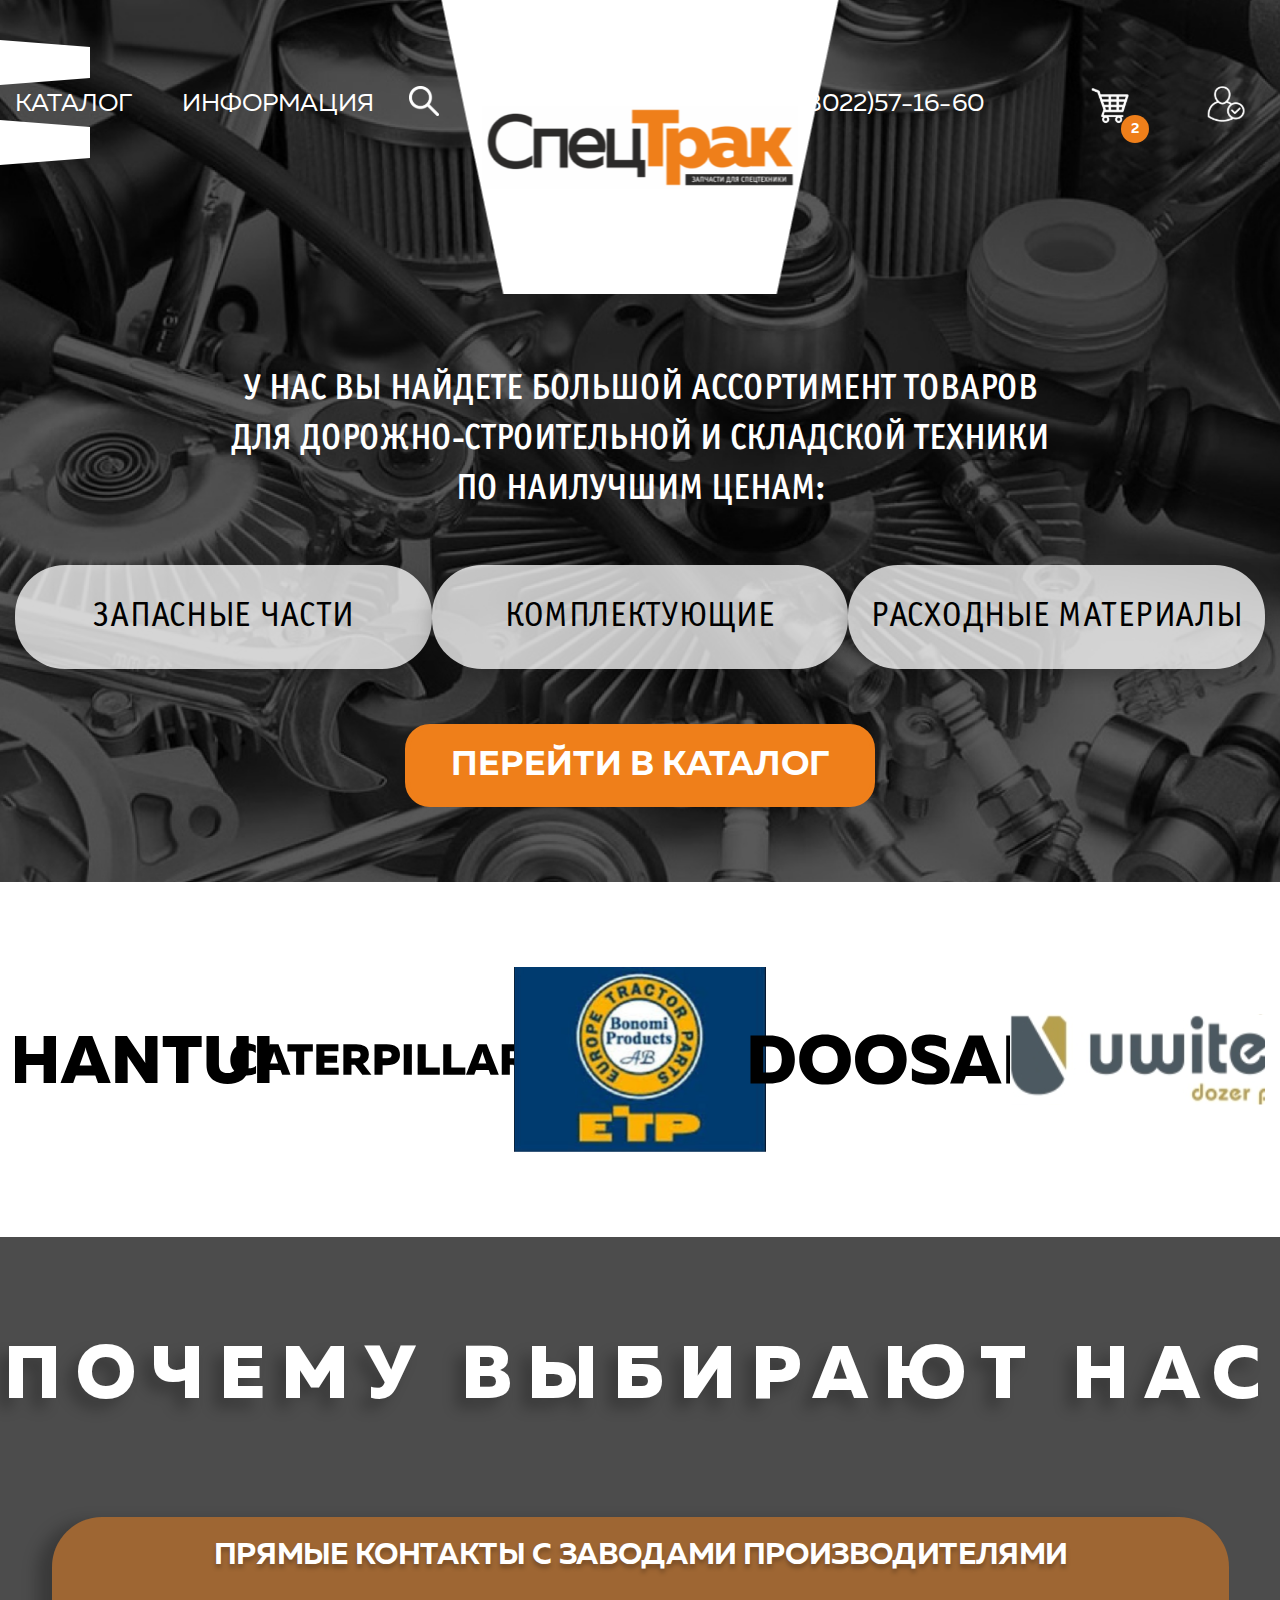
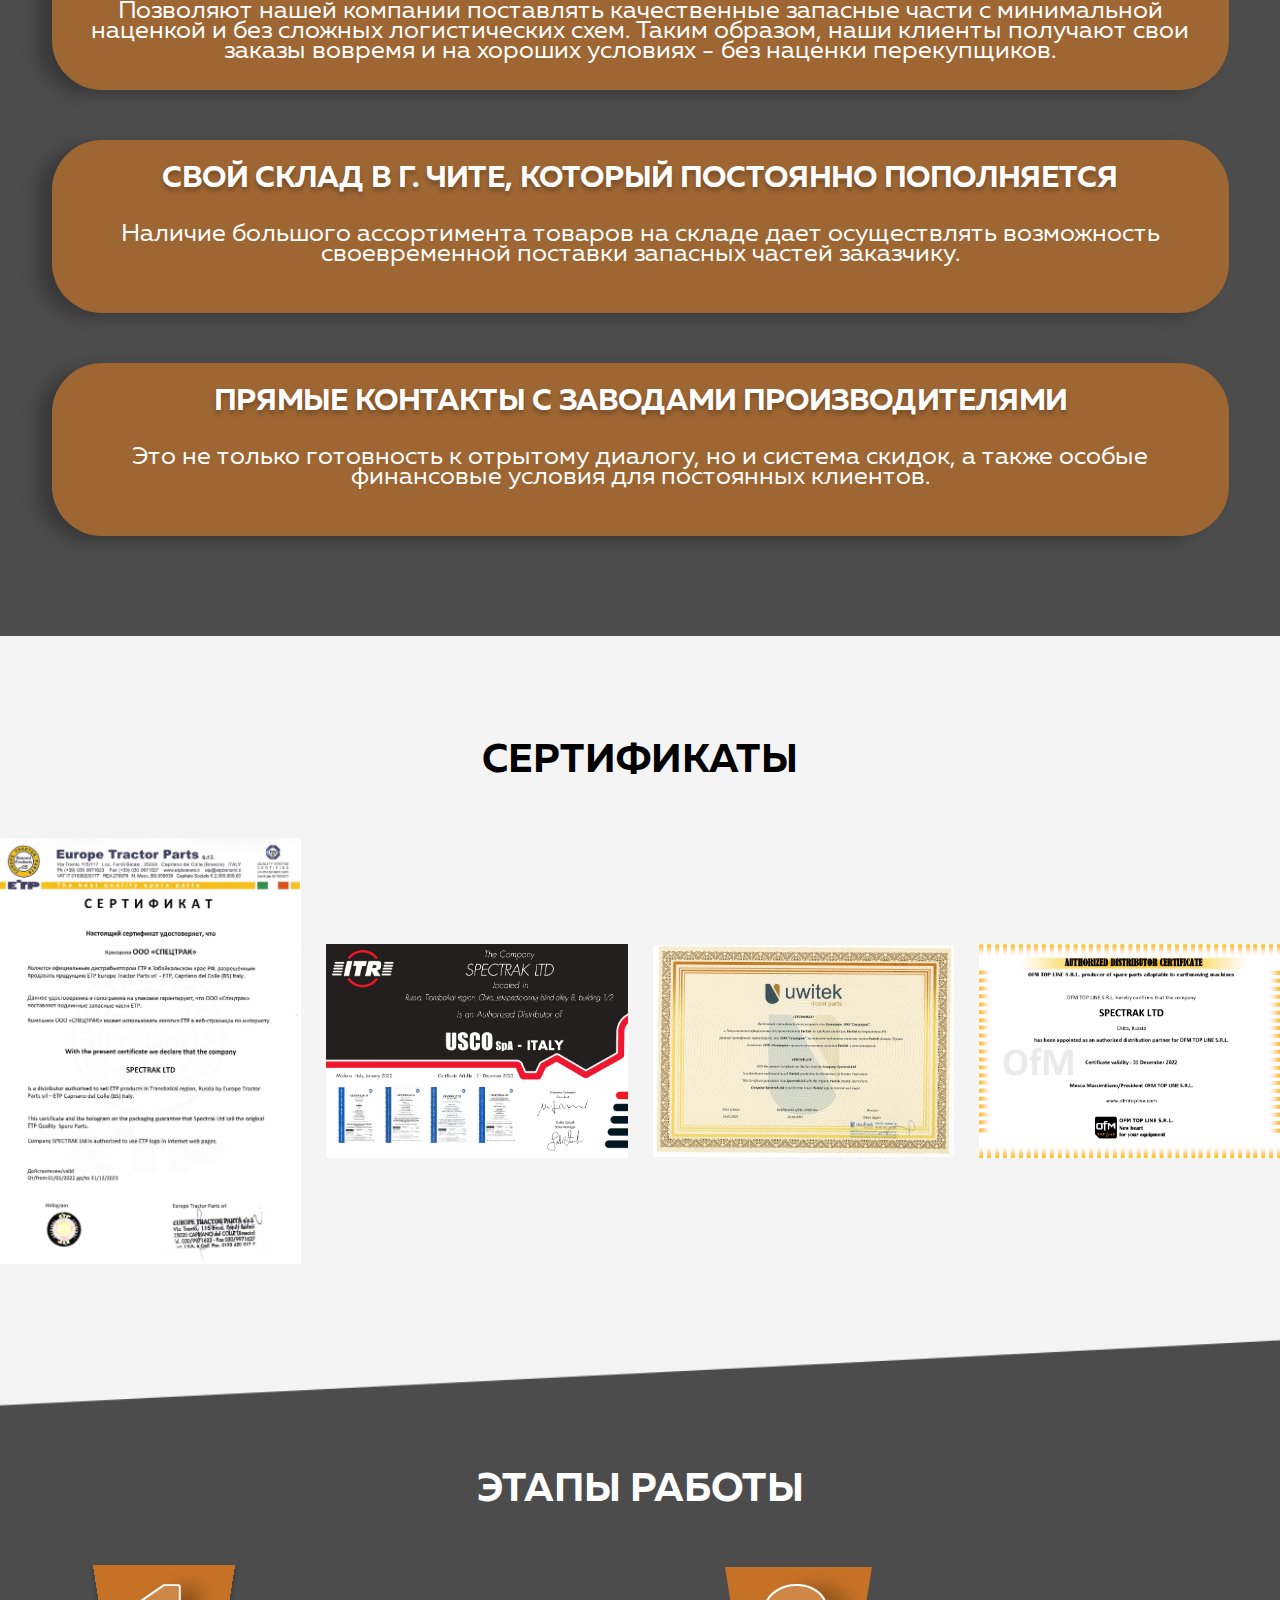
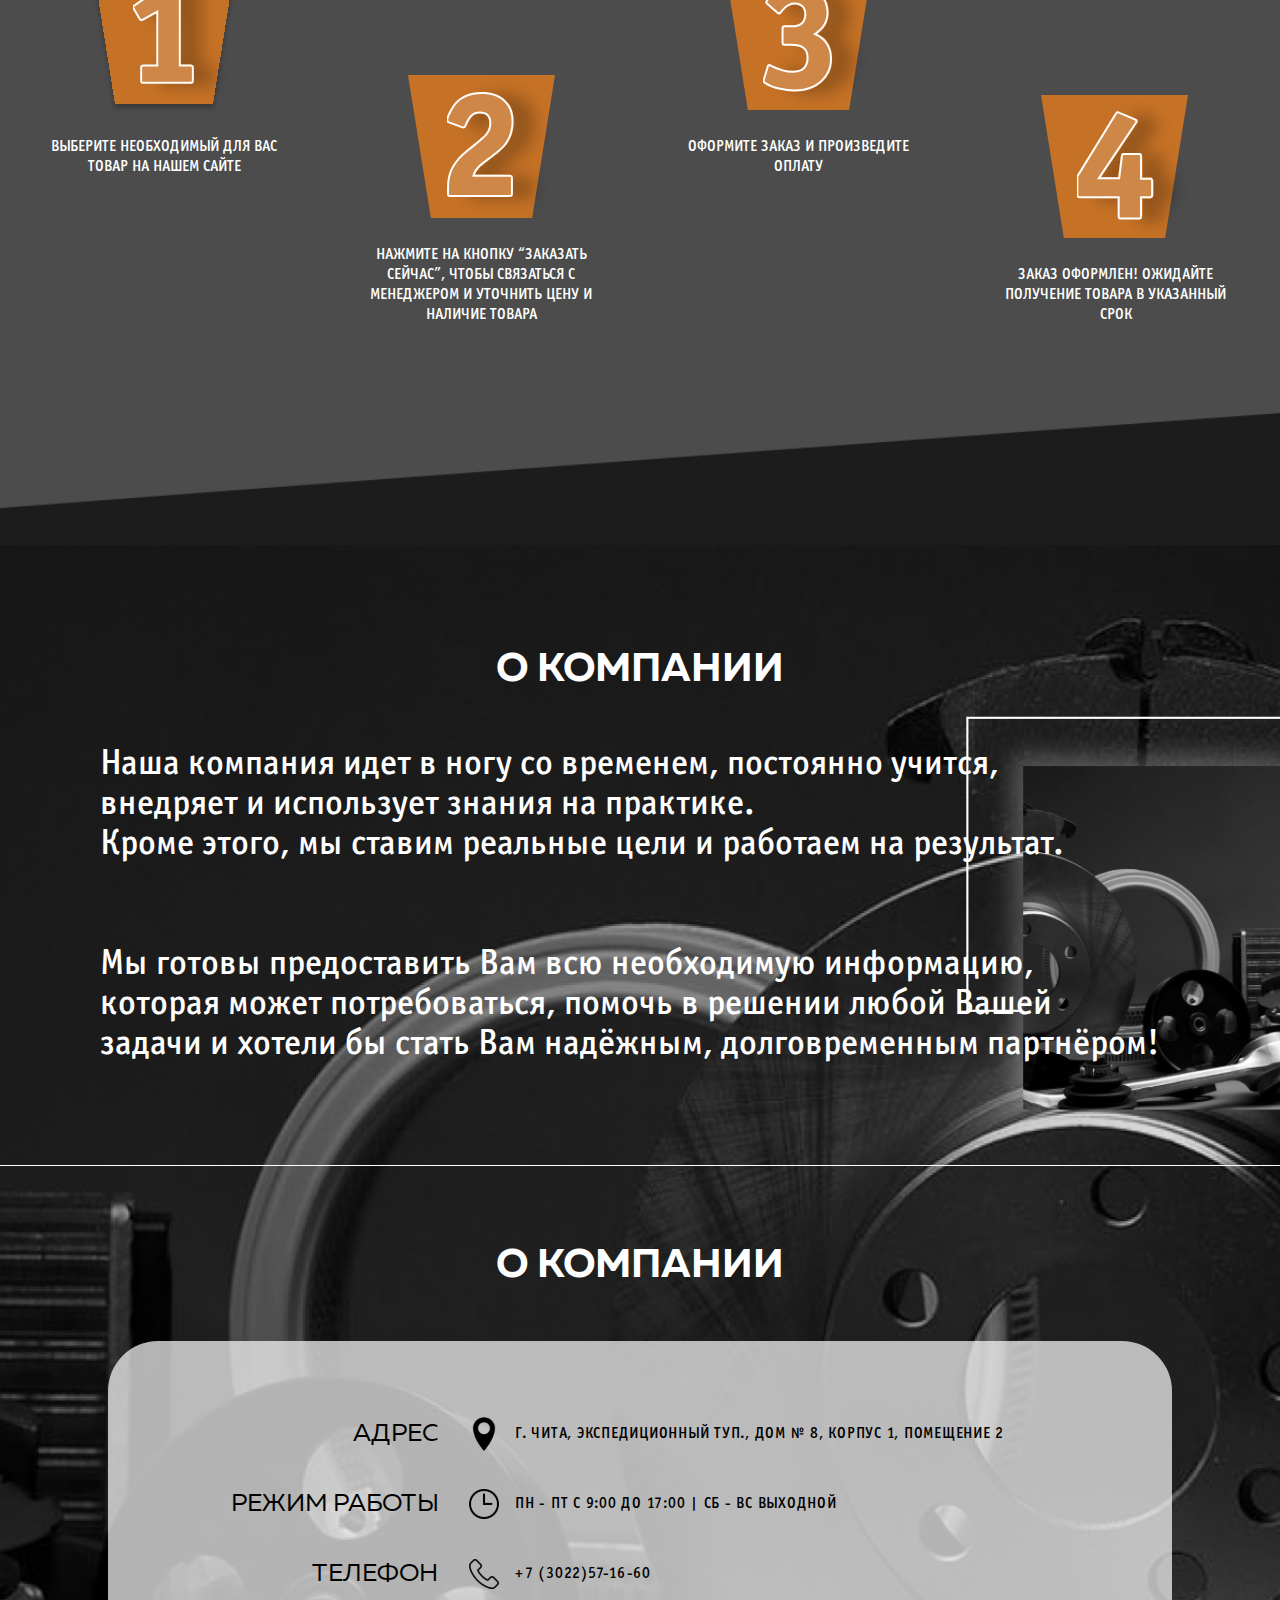
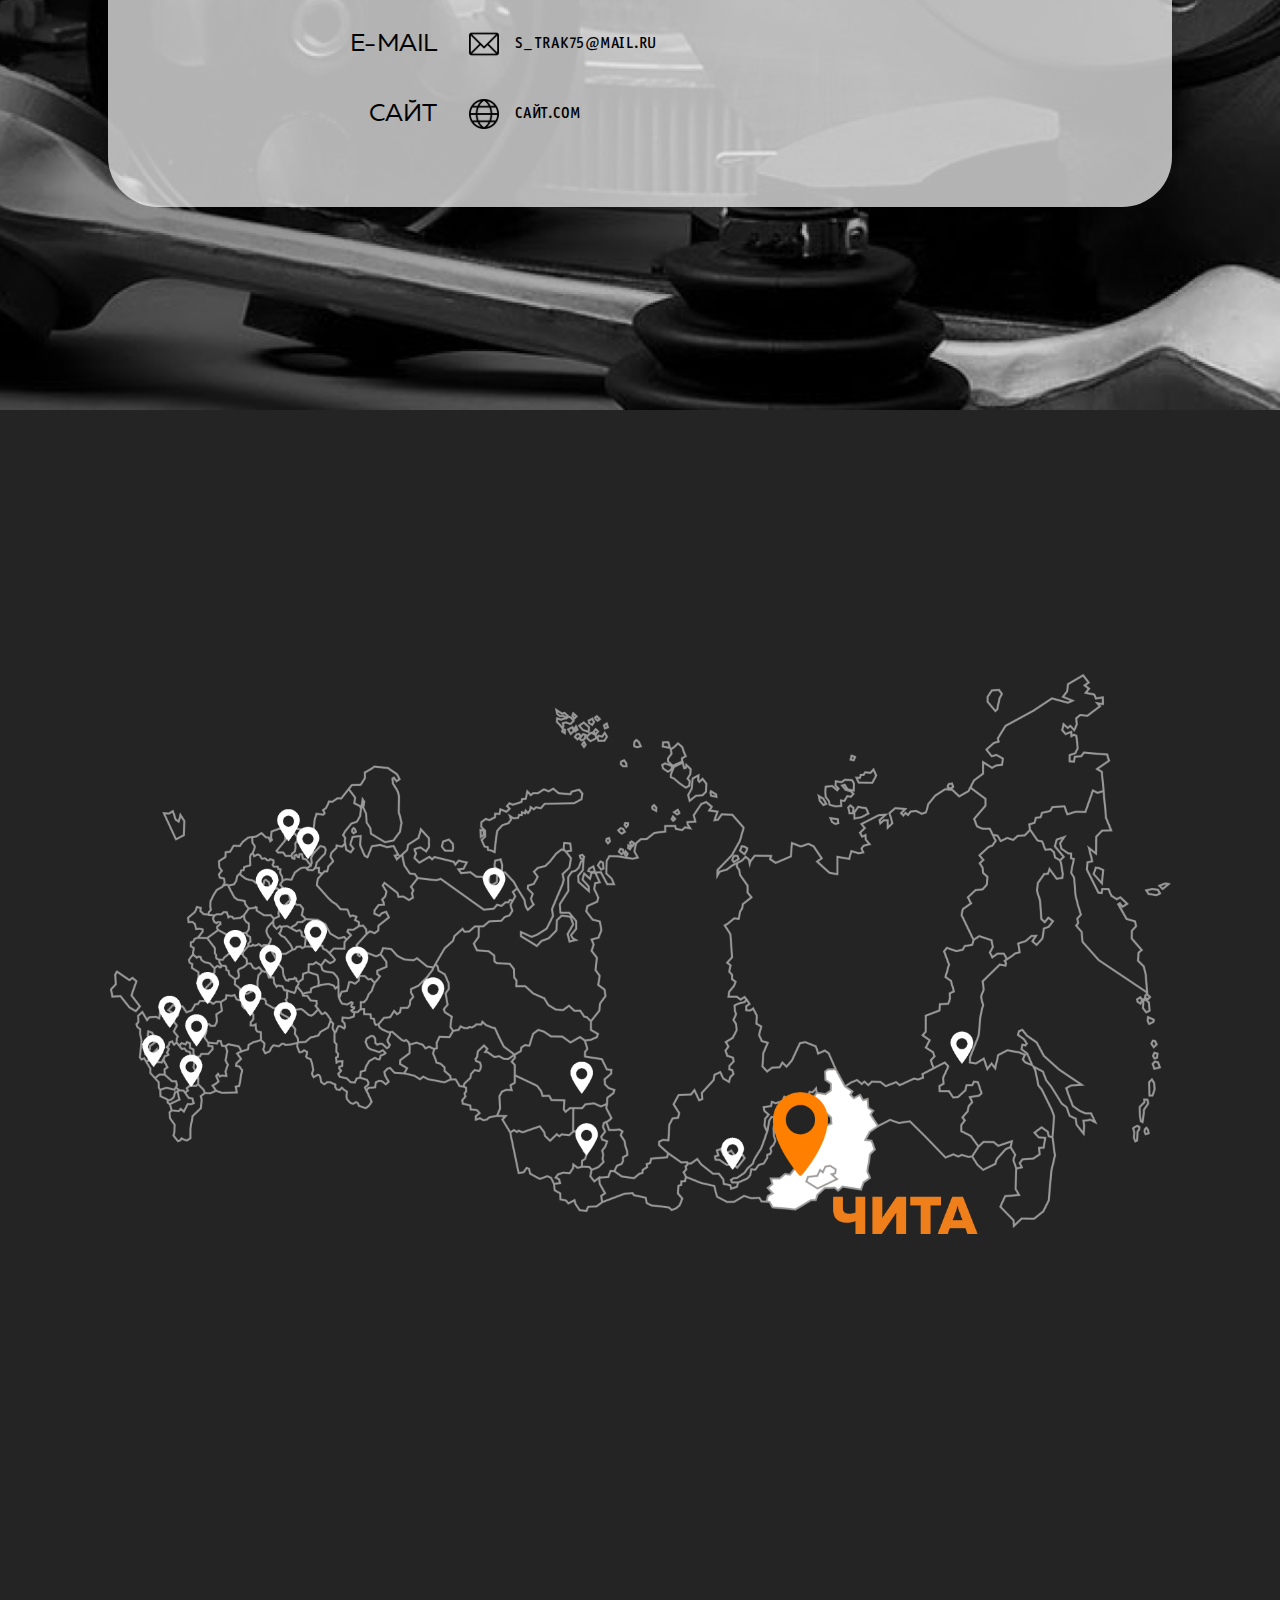
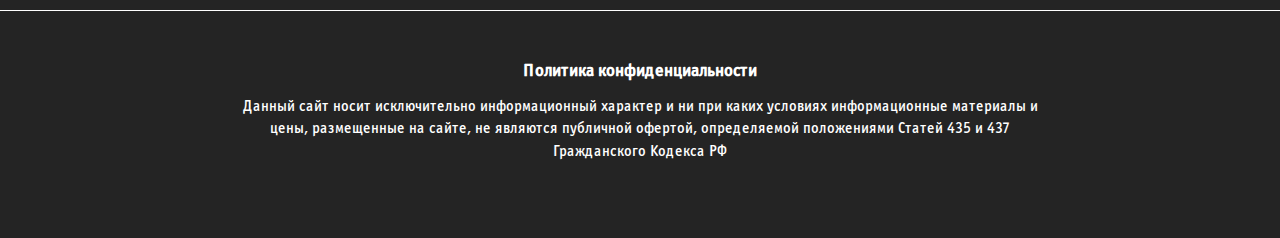
==== index.html @ 03cfe4ab "create project" ====
<!doctype html>
<html lang="ru">
<head>
    <meta charset="UTF-8">
    <meta name="viewport" content="width=device-width, initial-scale=1.0">
    <title>Document</title>
    <link rel="stylesheet" href="./style/css/style.css">
</head>
<body>
<div class="top-bg">
    <header class="header">
        <div class="header__inner">
            <nav class="header-nav">
                <ul class="header-nav__list">
                    <li>
                        <a href="#" class="header-nav__link">
                            Каталог
                        </a>
                    </li>
                    <li>
                        <a href="#" class="header-nav__link">
                            Информация
                        </a>
                    </li>
                    <li class="header-nav__search">
                        <a href="#" class="header-nav__link">
                            <img src="./img/icons/search.svg" alt="search">
                        </a>
                        <form action="#" class="header-form">
                            <input aria-label="" type="search">
                        </form>
                    </li>
                </ul>
            </nav>
            <a href="#" class="logo">
                <img src="./img/logo.png" alt="logo">
            </a>
            <div class="header__info">
                <a href="tel:+73022571660" class="header__phone">
                    <img src="./img/icons/phone.svg" alt="phone">
                    +7 (3022)57-16-60
                </a>
                <a href="#" class="header-cart">
                    <img src="./img/icons/cart.svg" alt="cart">
                    <span class="header-cart__counter">2</span>
                </a>
                <a href="#" class="header__cabinet">
                    <img src="./img/icons/man.svg" alt="cabinet">
                </a>
            </div>
        </div>
        <svg class="header__left-lines" width="90" height="125" viewBox="0 0 90 125" fill="none" xmlns="http://www.w3.org/2000/svg">
            <path d="M0 0L90 7V38L0 45V0Z" fill="white"/>
            <path d="M0 80L90 87V118L0 125V80Z" fill="white"/>
        </svg>
    </header>
    <h1 class="top-bg__title">
        У нас вы найдете большой ассортимент
        товаров
        для дорожно-строительной и складской техники
        по наилучшим ценам:
    </h1>
    <div class="top-bg__positions">
        <div class="top-bg__position">запасные части</div>
        <div class="top-bg__position">комплектующие</div>
        <div class="top-bg__position">расходные материалы</div>
    </div>
    <a href="#" class="button button_catalog">ПЕРЕЙТИ В КАТАЛОГ</a>
</div>
<section class="brands">
    <div class="brands__inner">
        <div class="swiper-wrapper brands__wr">
            <div class="swiper-slide brands__item">
                <img src="./img/brands/ITR.svg" alt="ITR">
            </div>
            <div class="swiper-slide brands__item">
                <img src="./img/brands/shantui.svg" alt="SHANTUI">
            </div>
            <div class="swiper-slide brands__item">
                <img src="./img/brands/caterpillar.svg" alt="CATERPILLAR">
            </div>
            <div class="swiper-slide brands__item">
                <img src="./img/brands/ETP.svg" alt="ETP">
            </div>
            <div class="swiper-slide brands__item">
                <img src="./img/brands/doosan.svg" alt="DOOSAN">
            </div>
            <div class="swiper-slide brands__item">
                <img src="./img/brands/UWITEK.svg" alt="UWITEK">
            </div>
            <div class="swiper-slide brands__item">
                <img src="./img/brands/volvo.svg" alt="VOLVO">
            </div>
            <div class="swiper-slide brands__item">
                <img src="./img/brands/cummims.svg" alt="CUMMIMS">
            </div>
        </div>
    </div>
</section>
<section class="advantages">
    <h2 class="advantages__title">
        Почему выбирают нас
    </h2>
    <div class="advantages-item">
        <h2 class="advantages-item__title">
            Прямые контакты с заводами производителями
        </h2>
        <p class="advantages-item__text">
            Позволяют нашей компании поставлять качественные запасные части с минимальной
            наценкой и без сложных логистических схем. Таким образом, наши клиенты получают свои
            заказы вовремя и на хороших условиях - без наценки перекупщиков.
        </p>
    </div>
    <div class="advantages-item">
        <h2 class="advantages-item__title">
            Свой склад в г. Чите, который постоянно пополняется
        </h2>
        <p class="advantages-item__text">
            Наличие большого ассортимента товаров на складе дает осуществлять возможность
            своевременной поставки запасных частей заказчику.
        </p>
    </div>
    <div class="advantages-item">
        <h2 class="advantages-item__title">
            Прямые контакты с заводами производителями
        </h2>
        <p class="advantages-item__text">
            Это не только готовность к отрытому диалогу, но и система скидок, а также особые
            финансовые условия для постоянных клиентов.
        </p>
    </div>
</section>
<section class="certificates">
    <h2 class="title">сертификаты</h2>
    <div class="certificates__row">
        <div class="certificates__inner">
            <div class="swiper-wrapper certificates__wrapper">
                <div class="swiper-slide certificates__item">
                    <img src="./img/certificates/1.jpeg" alt="certificate">
                </div>
                <div class="swiper-slide certificates__item">
                    <img src="./img/certificates/2.jpeg" alt="certificate">
                </div>
                <div class="swiper-slide certificates__item">
                    <img src="./img/certificates/3.jpeg" alt="certificate">
                </div>
                <div class="swiper-slide certificates__item">
                    <img src="./img/certificates/4.jpeg" alt="certificate">
                </div>
            </div>
        </div>
        <button class="certificates__button certificates__button_left">
            <img src="./img/icons/arrow_black.svg" alt="left">
        </button>
        <button class="certificates__button certificates__button_right">
            <img src="./img/icons/arrow_black.svg" alt="right">
        </button>
    </div>
</section>
<section class="steps">
    <h2 class="title title_white">Этапы работы</h2>
    <div class="steps__inner">
        <div class="steps-item">
            <div class="steps-item__wr">
                <img src="./img/steps/1.svg" alt="step-1">
                <span class="steps-item__text">
                    Выберите необходимый для вас товар на нашем сайте
                </span>
            </div>
        </div>
        <div class="steps-item steps-item_bottom">
            <div class="steps-item__wr">
                <img src="./img/steps/2.svg" alt="step-2">
                <span class="steps-item__text">
                    Нажмите на кнопку “заказать сейчас”, чтобы связаться с менеджером и уточнить цену и наличие товара
                </span>
            </div>
        </div>
        <div class="steps-item">
            <div class="steps-item__wr">
                <img src="./img/steps/3.svg" alt="step-3">
                <span class="steps-item__text">
                    Оформите заказ и произведите оплату
                </span>
            </div>
        </div>
        <div class="steps-item steps-item_bottom">
            <div class="steps-item__wr">
                <img src="./img/steps/4.svg" alt="step-4">
                <span class="steps-item__text">
                    Заказ оформлен! Ожидайте получение товара в указанный срок
                </span>
            </div>
        </div>
    </div>
</section>
<section class="about">
    <h2 class="title title_white">о компании</h2>
    <div class="about__inner">
        <div class="about__text">
            <p>
                Наша компания идет в ногу со временем, постоянно учится,<br>
                внедряет и использует знания на практике.<br>
                Кроме этого, мы ставим реальные цели и работаем на результат.
            </p>
            <br>
            <br>
            <p>
                Мы готовы предоставить Вам всю необходимую информацию,<br>
                которая может потребоваться, помочь в решении любой Вашей<br>
                задачи и хотели бы стать Вам надёжным, долговременным партнёром!
            </p>
        </div>
    </div>
    <div class="contacts">
        <h2 class="title title_white">о компании</h2>
        <div class="card-info">
            <ul class="card-info__left">
                <li class="card-info-item">
                    <span class="card-info-item__name">Адрес</span>
                    <span class="card-info-item__text">
                        <img src="img/icons/geo-mark.svg" alt="geo-mark">
                        г. Чита, Экспедиционный туп., дом № 8, корпус 1, помещение 2
                    </span>
                </li>
                <li class="card-info-item">
                    <span class="card-info-item__name">режим работы</span>
                    <span class="card-info-item__text">
                        <img src="img/icons/time.svg" alt="time">
                        пн - пт с 9:00 до 17:00 | сб - вс выходной
                    </span>
                </li>
                <li class="card-info-item">
                    <span class="card-info-item__name">телефон</span>
                    <span class="card-info-item__text">
                        <img src="img/icons/phone_black.svg" alt="phone">
                        <a class="card-info-item__link" href="tel:+73022571660">
                            +7 (3022)57-16-60
                        </a>
                    </span>
                </li>
                <li class="card-info-item">
                    <span class="card-info-item__name">e-mail</span>
                    <span class="card-info-item__text">
                        <img src="img/icons/mail.svg" alt="mail">
                        <a class="card-info-item__link" href="mailto:s_trak75@mail.ru">
                            s_trak75@mail.ru
                        </a>
                    </span>
                </li>
                <li class="card-info-item">
                    <span class="card-info-item__name">сайт</span>
                    <span class="card-info-item__text">
                        <img src="img/icons/site.svg" alt="site">
                        сайт.сom
                    </span>
                </li>
            </ul>

        </div>
    </div>
</section>
<section class="map"></section>
<footer class="footer">
    <div class="footer__inner">
        <h3 class="footer__title">Политика конфиденциальности</h3>
        <p class="footer__text">
            Данный сайт носит исключительно информационный характер и ни при каких условиях информационные материалы и цены,
            размещенные на сайте, не являются публичной офертой, определяемой положениями Статей 435 и 437 Гражданского Kодекса РФ
        </p>
    </div>
</footer>
<script src="./script/libs/swiper-bundle.min.js"></script>
<script src="./script/main.js"></script>
</body>
</html>
---- style/css/style.css ----
@import "../libs/normalize.css";
@import "../libs/swiper-bundle.min.css";
@font-face {
  font-family: "Muller";
  src: url("./../../fonts/Muller/MullerRegular.eot");
  src: local("Muller Regular"), local("MullerRegular"), url("./../../fonts/Muller/MullerRegular.eot?#iefix") format("embedded-opentype"), url("./../../fonts/Muller/MullerRegular.woff2") format("woff2"), url("./../../fonts/Muller/MullerRegular.woff") format("woff"), url("./../../fonts/Muller/MullerRegular.ttf") format("truetype");
  font-weight: 400;
  font-style: normal;
}
@font-face {
  font-family: "Muller";
  src: url("./../../fonts/Muller/MullerBold.eot");
  src: local("Muller Bold"), local("MullerBold"), url("./../../fonts/Muller/MullerBold.eot?#iefix") format("embedded-opentype"), url("./../../fonts/Muller/MullerBold.woff2") format("woff2"), url("./../../fonts/Muller/MullerBold.woff") format("woff"), url("./../../fonts/Muller/MullerBold.ttf") format("truetype");
  font-weight: 700;
  font-style: normal;
}
@font-face {
  font-family: "Muller";
  src: url("./../../fonts/Muller/MullerExtraBold.eot");
  src: local("Muller ExtraBold"), local("MullerExtraBold"), url("./../../fonts/Muller/MullerExtraBold.eot?#iefix") format("embedded-opentype"), url("./../../fonts/Muller/MullerExtraBold.woff2") format("woff2"), url("./../../fonts/Muller/MullerExtraBold.woff") format("woff"), url("./../../fonts/Muller/MullerExtraBold.ttf") format("truetype");
  font-weight: 800;
  font-style: normal;
}
@font-face {
  font-family: "OfficinaSansMediumC";
  src: url("./../../fonts/OfficinaSans/OfficinaSansMediumC.eot");
  src: url("./../../fonts/OfficinaSans/OfficinaSansMediumC.eot?#iefix") format("embedded-opentype"), url("./../../fonts/OfficinaSans/OfficinaSansMediumC.woff2") format("woff2"), url("./../../fonts/OfficinaSans/OfficinaSansMediumC.woff") format("woff"), url("./../../fonts/OfficinaSans/OfficinaSansMediumC.ttf") format("truetype");
  font-weight: 500;
  font-style: normal;
  font-display: swap;
}
@font-face {
  font-family: "OfficinaSansBookC";
  src: url("./../../fonts/OfficinaSans/OfficinaSansBookC.eot");
  src: url("./../../fonts/OfficinaSans/OfficinaSansBookC.eot?#iefix") format("embedded-opentype"), url("./../../fonts/OfficinaSans/OfficinaSansBookC.woff2") format("woff2"), url("./../../fonts/OfficinaSans/OfficinaSansBookC.woff") format("woff"), url("./../../fonts/OfficinaSans/OfficinaSansBookC.ttf") format("truetype");
  font-weight: 400;
  font-style: normal;
  font-display: swap;
}
@font-face {
  font-family: "OfficinaSansExtraBoldC";
  src: url("./../../fonts/OfficinaSans/OfficinaSansExtraBoldC.eot");
  src: url("./../../fonts/OfficinaSans/OfficinaSansExtraBoldC.eot?#iefix") format("embedded-opentype"), url("./../../fonts/OfficinaSans/OfficinaSansExtraBoldC.woff2") format("woff2"), url("./../../fonts/OfficinaSans/OfficinaSansExtraBoldC.woff") format("woff"), url("./../../fonts/OfficinaSans/OfficinaSansExtraBoldC.ttf") format("truetype");
  font-weight: 800;
  font-style: normal;
  font-display: swap;
}
*, :after, :before {
  padding: 0;
  margin: 0;
  box-sizing: border-box;
}

html {
  min-height: 100%;
  min-width: 320px;
}

body {
  min-height: 100%;
  font-family: Muller, sans-serif;
  min-width: 320px;
}

a {
  text-decoration: none;
}

ul {
  list-style: none;
}

@media (max-width: 1230px) {
  .container {
    max-width: 1022px;
  }
}
@media (max-width: 1022px) {
  .container {
    max-width: 798px;
  }
}
@media (max-width: 798px) {
  .container {
    max-width: 606px;
  }
}
@media (max-width: 606px) {
  .container {
    max-width: 375px;
  }
}
.top-bg {
  min-height: 860px;
  background: url("./../../img/backgrounds/top-bg.jpg") center/cover no-repeat;
  position: relative;
  padding: 0 15px 75px 15px;
}
.top-bg__title {
  font-family: OfficinaSansMediumC, sans-serif;
  font-weight: 500;
  font-size: 35px;
  line-height: 50px;
  color: #fff;
  text-transform: uppercase;
  max-width: 830px;
  text-align: center;
  margin: 50px auto;
}
.top-bg__positions {
  max-width: 1450px;
  margin: 0 auto 55px;
  display: flex;
  justify-content: space-between;
}
.top-bg__position {
  display: flex;
  justify-content: center;
  align-items: center;
  height: 104px;
  width: 451px;
  background: rgba(255, 255, 255, 0.75);
  box-shadow: 0 10px 20px rgba(0, 0, 0, 0.25);
  border-radius: 50px;
  font-family: OfficinaSansBookC, sans-serif;
  font-size: 35px;
  letter-spacing: 0.02em;
  text-transform: uppercase;
  color: #000000;
}

.header {
  margin: 0 auto;
  max-width: 1700px;
  padding: 65px 0 172px;
}
.header__inner {
  display: flex;
  justify-content: space-between;
  align-items: center;
}
.header__inner a {
  font-size: 25px;
  line-height: 25px;
  text-transform: uppercase;
  color: #FFFFFF;
}
.header-nav__list {
  display: flex;
  align-items: center;
}
.header-nav__list li:nth-child(1) {
  margin-right: 50px;
}
.header-nav__list li:nth-child(2) {
  margin-right: 35px;
}
.header-nav__link {
  position: relative;
  z-index: 1;
}
.header-nav__search {
  display: flex;
  align-items: center;
  position: relative;
}
.header-form {
  position: absolute;
  z-index: 0;
  width: 216px;
  display: none;
}
.header-form input {
  background: rgba(0, 0, 0, 0.5);
  border-radius: 5px;
  border: none;
  outline: none;
  height: 38px;
  width: 100%;
  padding: 9px 13px 9px 35px;
  color: #fff;
  font-size: 16px;
}
.header__info {
  display: flex;
  align-items: center;
}
.header__phone {
  display: flex;
  align-items: center;
  margin-right: 87px;
}
.header__phone img {
  margin-right: 7px;
}
.header-cart {
  position: relative;
  margin-right: 38px;
  width: 78px;
  height: 78px;
  display: flex;
  justify-content: center;
  align-items: center;
  border-radius: 50%;
  transition: all 0.3s;
}
.header-cart__counter {
  position: absolute;
  background: #EF7F1A;
  font-weight: 700;
  font-size: 14px;
  line-height: 12px;
  width: 28px;
  height: 28px;
  border-radius: 50%;
  display: flex;
  justify-content: center;
  align-items: center;
  bottom: 0;
  right: 0;
  z-index: 1;
}
.header-cart:hover {
  background: rgba(239, 127, 26, 0.5);
}
.header-cart img {
  width: 50%;
  height: 100%;
  object-fit: scale-down;
}
.header__cabinet {
  width: 78px;
  height: 78px;
  display: flex;
  justify-content: center;
  align-items: center;
  border-radius: 50%;
  transition: all 0.3s;
}
.header__cabinet:hover {
  background: rgba(239, 127, 26, 0.5);
}
.header__cabinet img {
  width: 50%;
  height: 100%;
  object-fit: scale-down;
}
.header__left-lines {
  position: absolute;
  left: 0;
  top: 40px;
  z-index: 1;
}

.logo {
  position: absolute;
  left: 50%;
  transform: translateX(-50%);
  top: 0;
  z-index: 1;
}

.button {
  background: #EF7F1A;
  font-weight: 700;
  font-size: 35px;
  line-height: 30px;
  display: flex;
  align-items: center;
  justify-content: center;
  color: #FFFFFF;
  margin: 0 auto;
  transition: all 0.3s;
}
.button_catalog {
  width: 470px;
  height: 83px;
  border: 5px solid #EF7F1A;
  border-radius: 25px;
}
.button_catalog:hover {
  background: #fff;
  color: #EF7F1A;
}

.brands {
  padding: 85px 15px;
}
.brands__inner {
  overflow: hidden;
}
.brands__wr {
  align-items: center !important;
}
.brands__item {
  display: flex;
  justify-content: center;
}
.brands__item img {
  width: 300px;
  height: 185px;
}

.advantages {
  padding: 100px 0;
  background: #4C4C4C;
}
.advantages__title {
  font-weight: 800;
  font-size: 75px;
  line-height: 80px;
  text-align: center;
  letter-spacing: 0.2em;
  text-transform: uppercase;
  color: #FFFFFF;
  text-shadow: -10px 10px 14px rgba(0, 0, 0, 0.25);
  margin-bottom: 100px;
}
.advantages-item {
  max-width: 1177px;
  height: 173px;
  padding: 29px 39px;
  background: rgba(239, 127, 26, 0.5);
  box-shadow: -15px 5px 15px rgba(0, 0, 0, 0.25);
  border-radius: 50px;
  color: #fff;
  text-align: center;
  margin: 0 auto;
}
.advantages-item:not(:last-of-type) {
  margin-bottom: 50px;
}
.advantages-item__title {
  font-size: 30px;
  line-height: 20px;
  text-transform: uppercase;
  text-shadow: 0 4px 4px rgba(0, 0, 0, 0.25);
  margin-bottom: 35px;
}
.advantages-item__text {
  font-size: 25px;
  line-height: 20px;
  color: #FFFFFF;
}

.certificates {
  padding: 100px 0 45px;
  background: #F4F4F4;
}
.certificates__row {
  position: relative;
  max-width: 1700px;
  margin: 0 auto;
}
.certificates__inner {
  max-width: 1500px;
  margin: 0 auto;
  overflow: hidden;
  position: relative;
}
.certificates__wrapper {
  display: flex;
  align-items: center;
}
.certificates__item img {
  width: 100%;
  height: 430px;
  object-fit: scale-down;
}
.certificates__button {
  border: none;
  outline: none;
  background: #F4F4F4;
  cursor: pointer;
  display: flex;
  justify-content: center;
  align-items: center;
  position: absolute;
  top: 50%;
}
.certificates__button_left {
  transform: rotate(180deg);
  left: 0;
}
.certificates__button_right {
  right: -20px;
}

.title {
  text-transform: uppercase;
  font-weight: 700;
  font-size: 40px;
  line-height: 50px;
  color: #000000;
  text-align: center;
  margin-bottom: 50px;
}
.title_white {
  color: #fff;
}

.steps {
  padding: 150px 0 120px;
  min-height: 830px;
  background: url("./../../img/steps/bg.jpg") center/cover no-repeat;
}
.steps__inner {
  display: flex;
  max-width: 1200px;
  justify-content: space-between;
  min-height: 360px;
  margin: 0 auto;
}
.steps-item {
  max-width: 248px;
  display: flex;
}
.steps-item_bottom {
  align-items: flex-end;
}
.steps-item__wr {
  display: flex;
  flex-direction: column;
  text-align: center;
}
.steps-item__wr img {
  margin-bottom: 25px;
  width: 100%;
  height: 147px;
  object-fit: scale-down;
}
.steps-item__text {
  font-family: OfficinaSansMediumC, sans-serif;
  font-style: normal;
  font-weight: 500;
  font-size: 15px;
  line-height: 20px;
  text-transform: uppercase;
  color: #FFFFFF;
}

.about {
  padding: 100px 0;
  background: url("./../../img/about/bg.jpg") center/cover no-repeat;
  min-height: 1465px;
}
.about__inner {
  max-width: 1630px;
  margin: 0 auto 100px;
}
.about__text {
  max-width: 1060px;
  font-family: OfficinaSansMediumC, sans-serif;
  font-style: normal;
  font-weight: 500;
  font-size: 35px;
  line-height: 40px;
  color: #FFFFFF;
  margin-left: 100px;
}

.contacts {
  padding-top: 75px;
  max-width: 1630px;
  width: 100%;
  margin: 0 auto;
  border-top: 1px solid #FFFFFF;
}

.card-info {
  padding: 58px 110px;
  background: rgba(255, 255, 255, 0.7);
  border-radius: 50px;
  max-width: 1064px;
  width: 100%;
  margin: 0 auto;
  display: flex;
}
.card-info__left {
  width: 100%;
}
.card-info-item {
  display: flex;
  align-items: center;
}
.card-info-item__name {
  display: block;
  max-width: 220px;
  width: 100%;
  text-align: right;
  font-weight: 500;
  font-size: 25px;
  line-height: 70px;
  text-transform: uppercase;
  color: #000000;
  margin-right: 15px;
}
.card-info-item__text, .card-info-item a {
  font-family: OfficinaSansMediumC, sans-serif;
  font-weight: 500;
  font-size: 15px;
  line-height: 70px;
  letter-spacing: 0.05em;
  text-transform: uppercase;
  color: #000000;
  display: flex;
  align-items: center;
}

.map {
  min-height: 1100px;
  background: #242424 url("./../../img/map/map.png") center/contain no-repeat;
}

.footer {
  background: #242424;
  padding: 100px 0 75px;
}
.footer__inner {
  margin: 0 auto;
  padding-top: 50px;
  text-align: center;
  font-family: OfficinaSansMediumC, sans-serif;
  font-style: normal;
  font-weight: 500;
  font-size: 15px;
  line-height: 150%;
  color: #FFFFFF;
  max-width: 1630px;
  width: 100%;
  border-top: 1px solid #FFFFFF;
}
.footer__title {
  margin-bottom: 12px;
}
.footer__text {
  max-width: 827px;
  margin: 0 auto;
}

/*# sourceMappingURL=style.css.map */
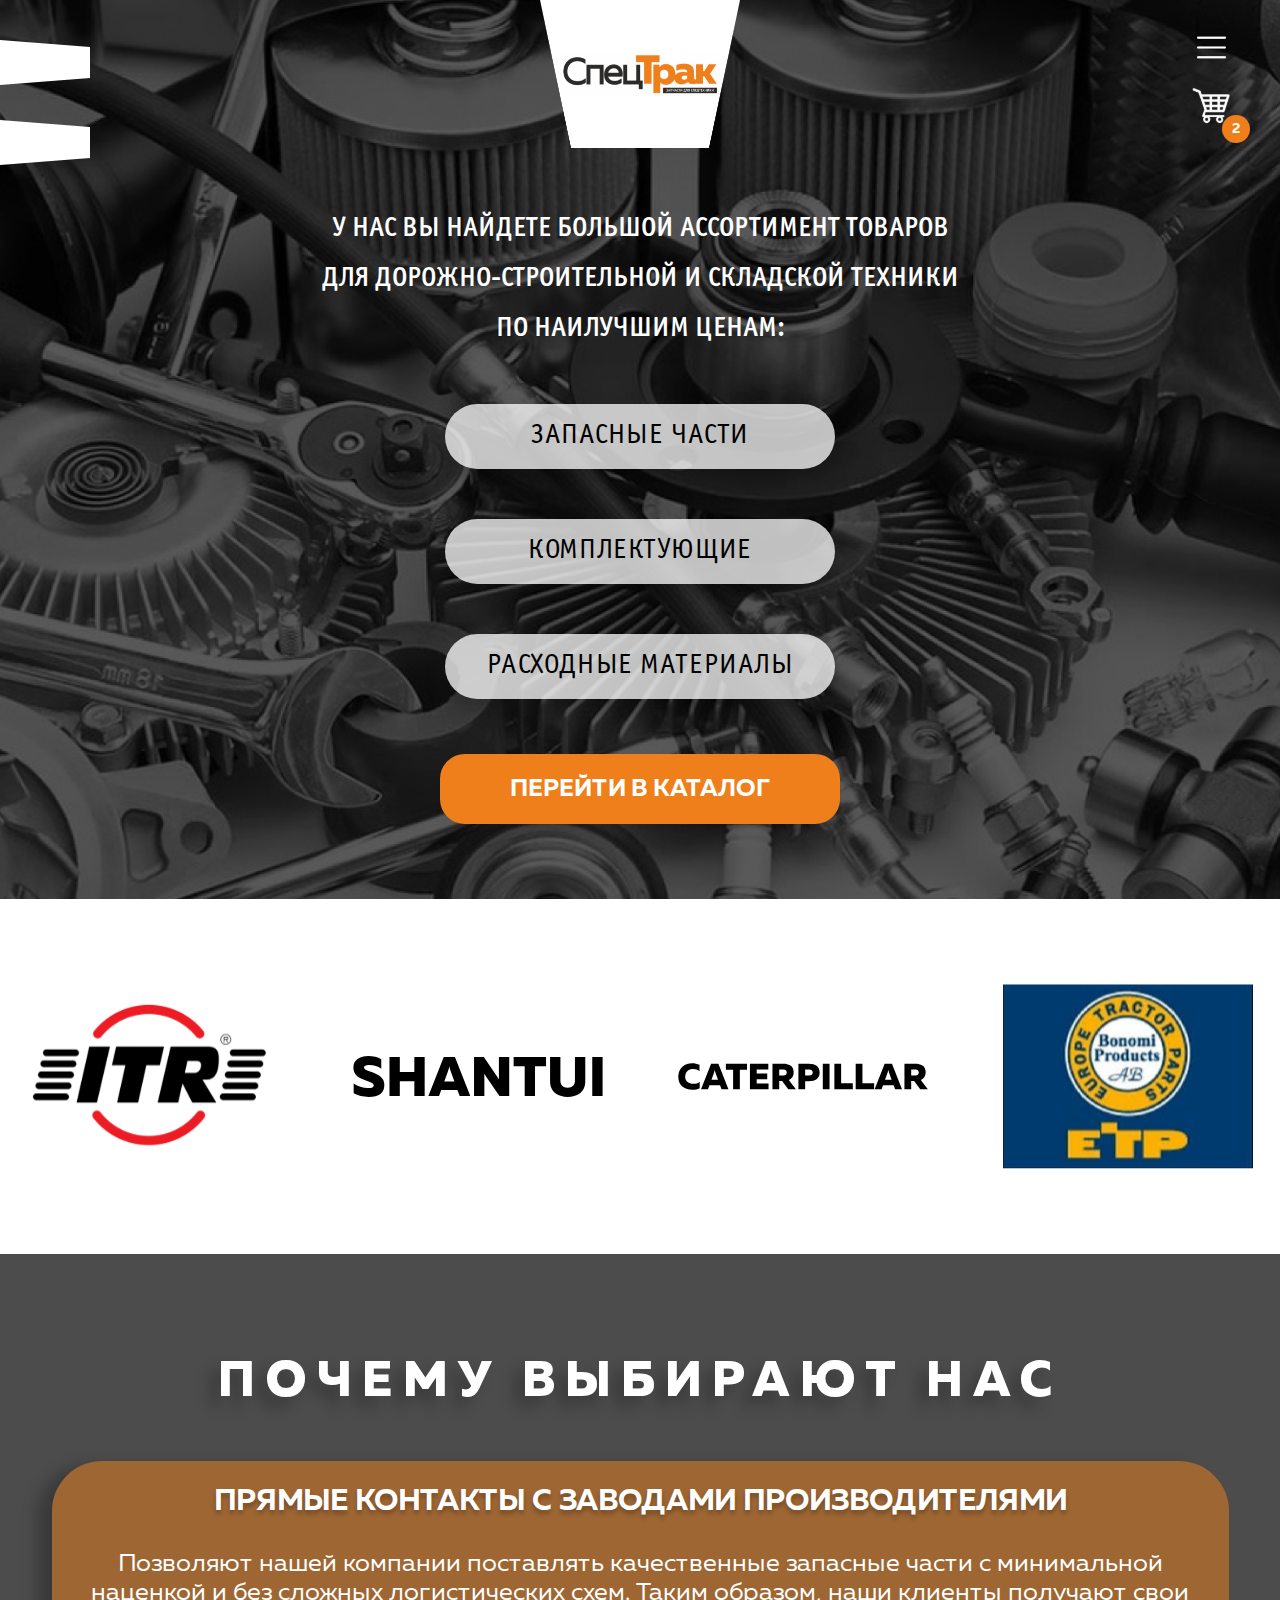
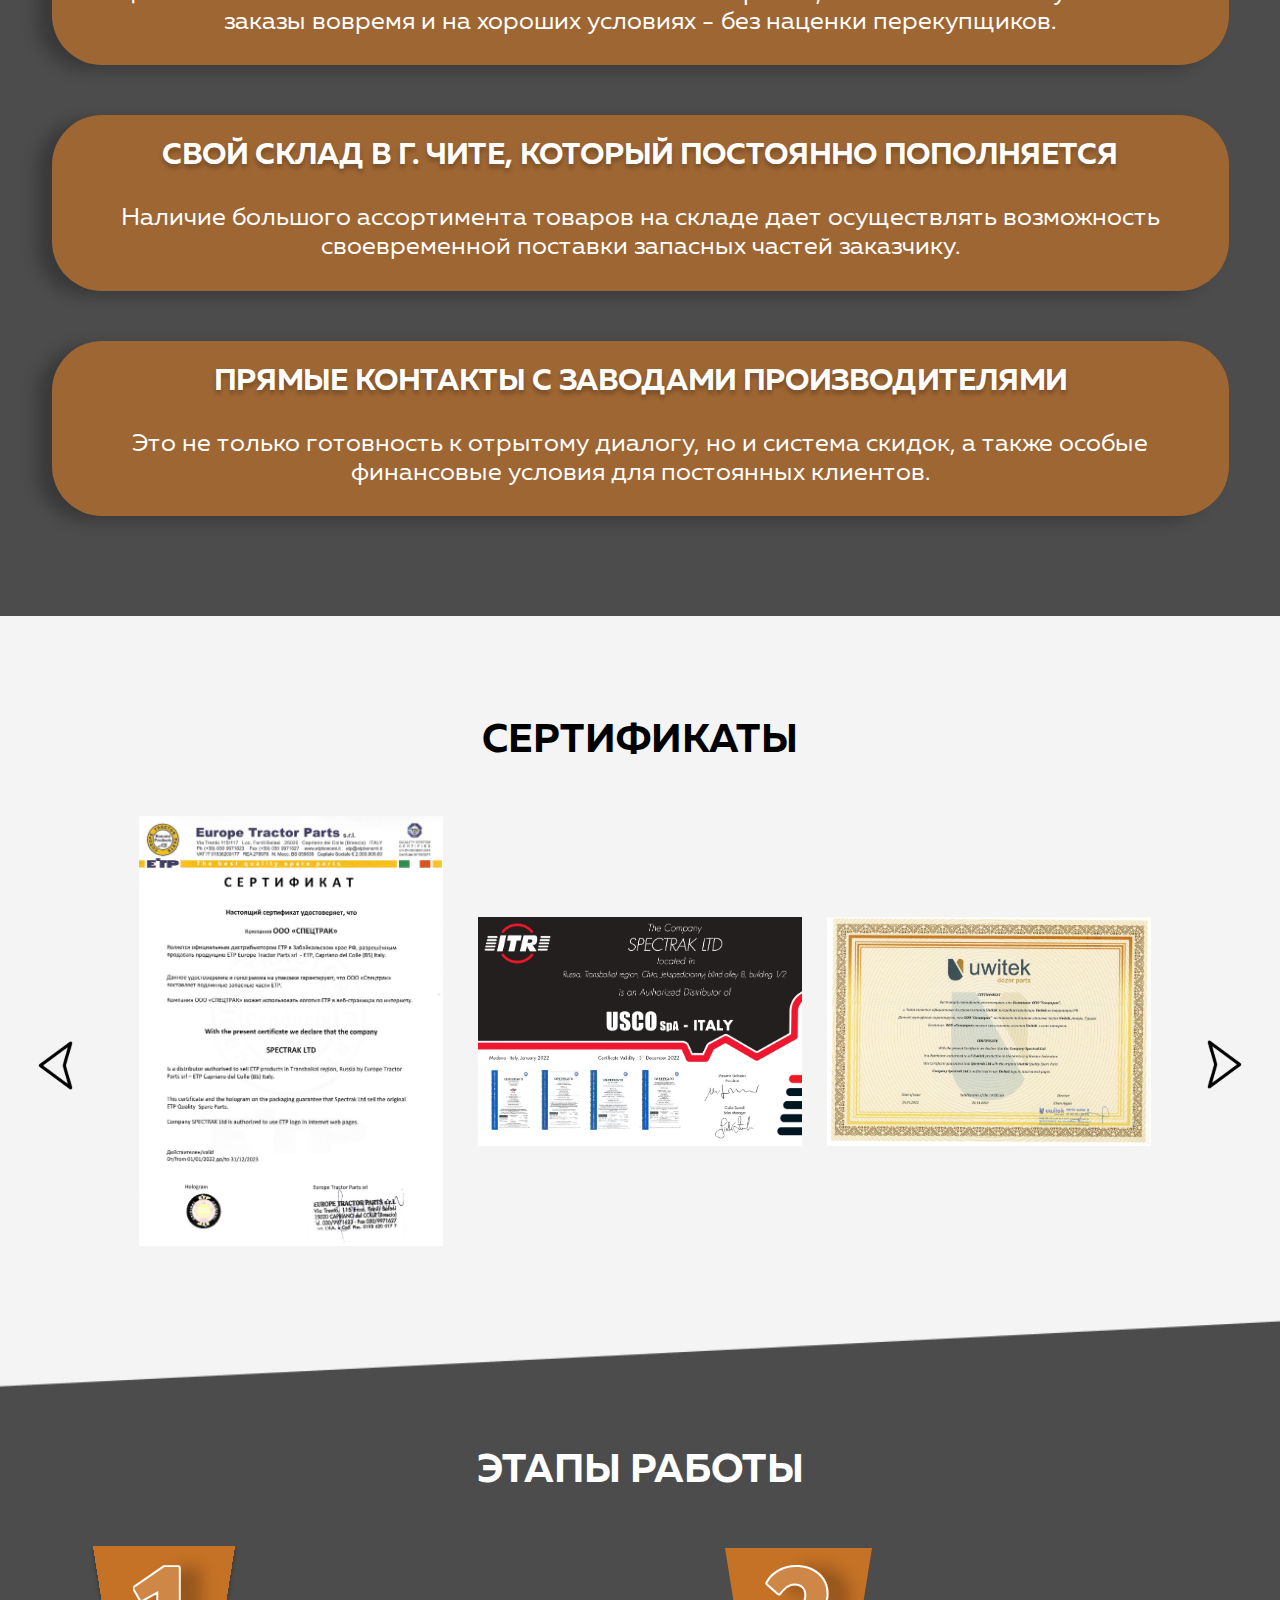
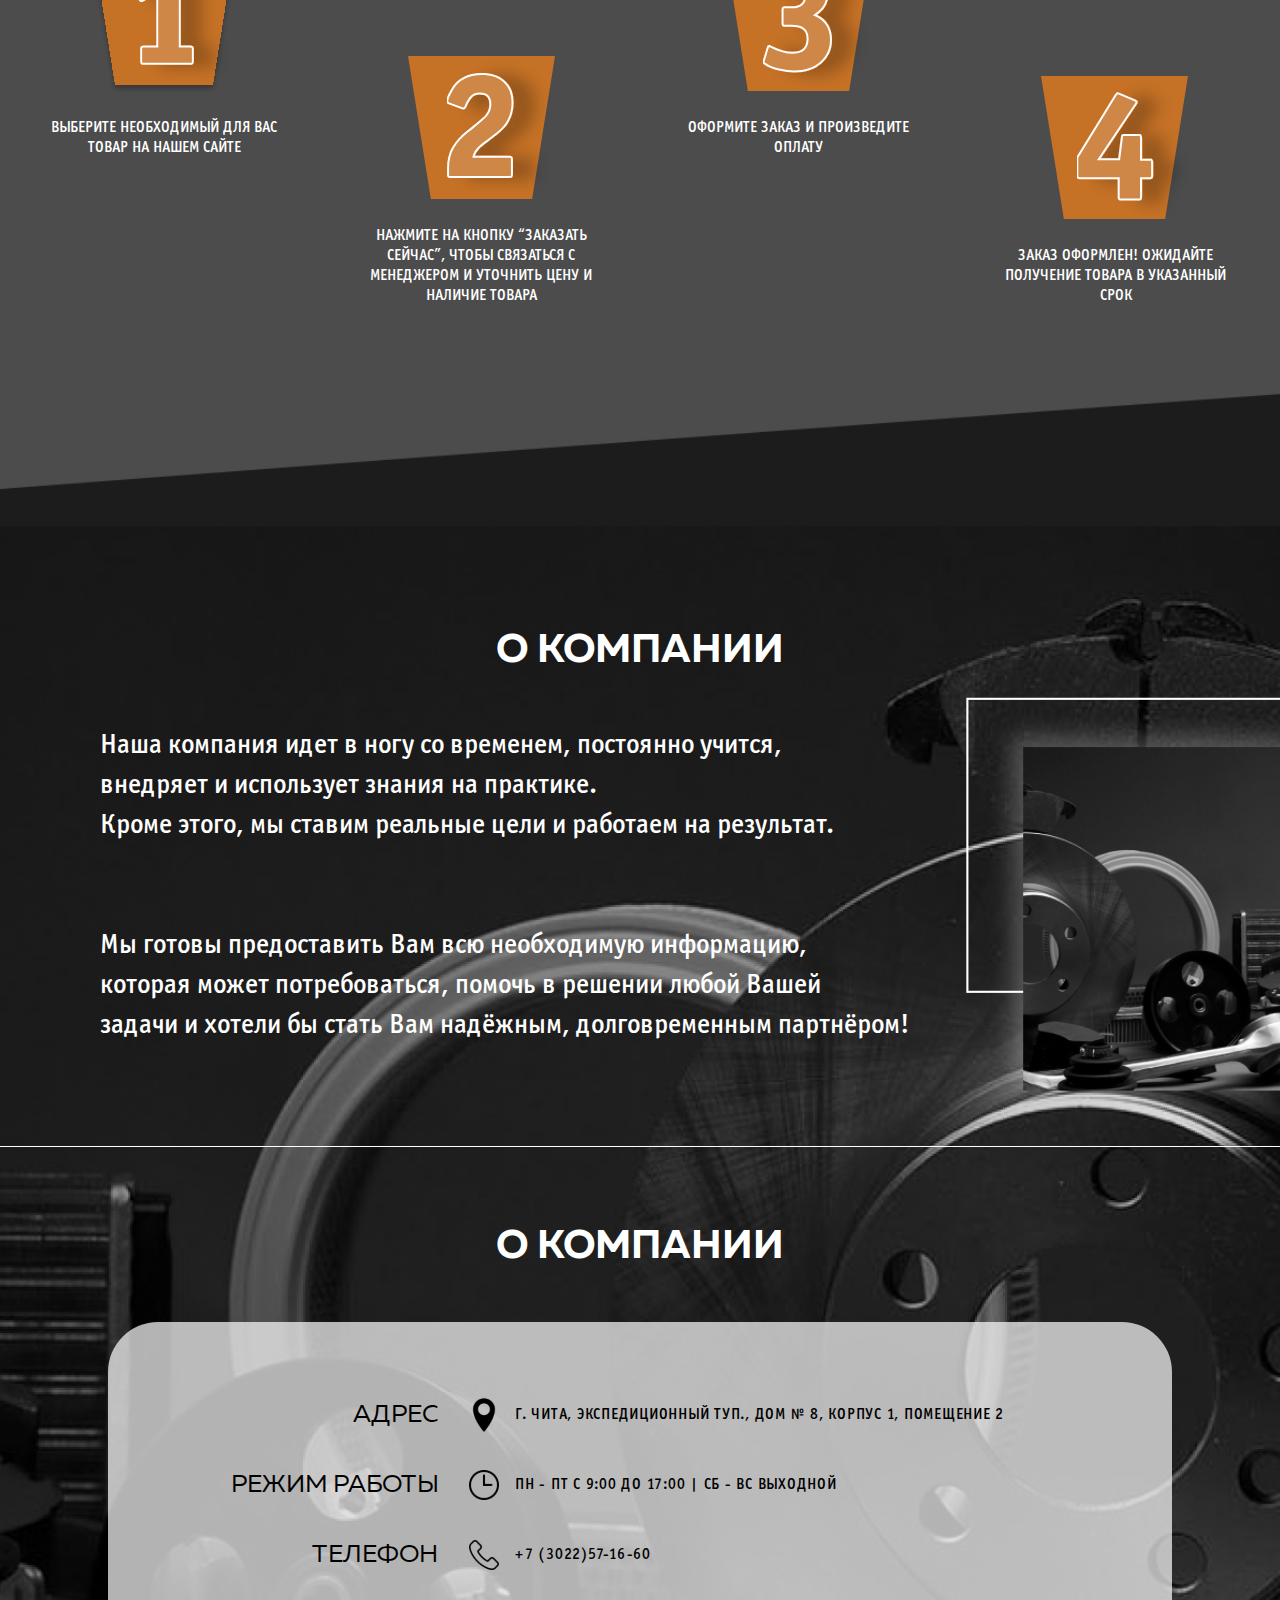
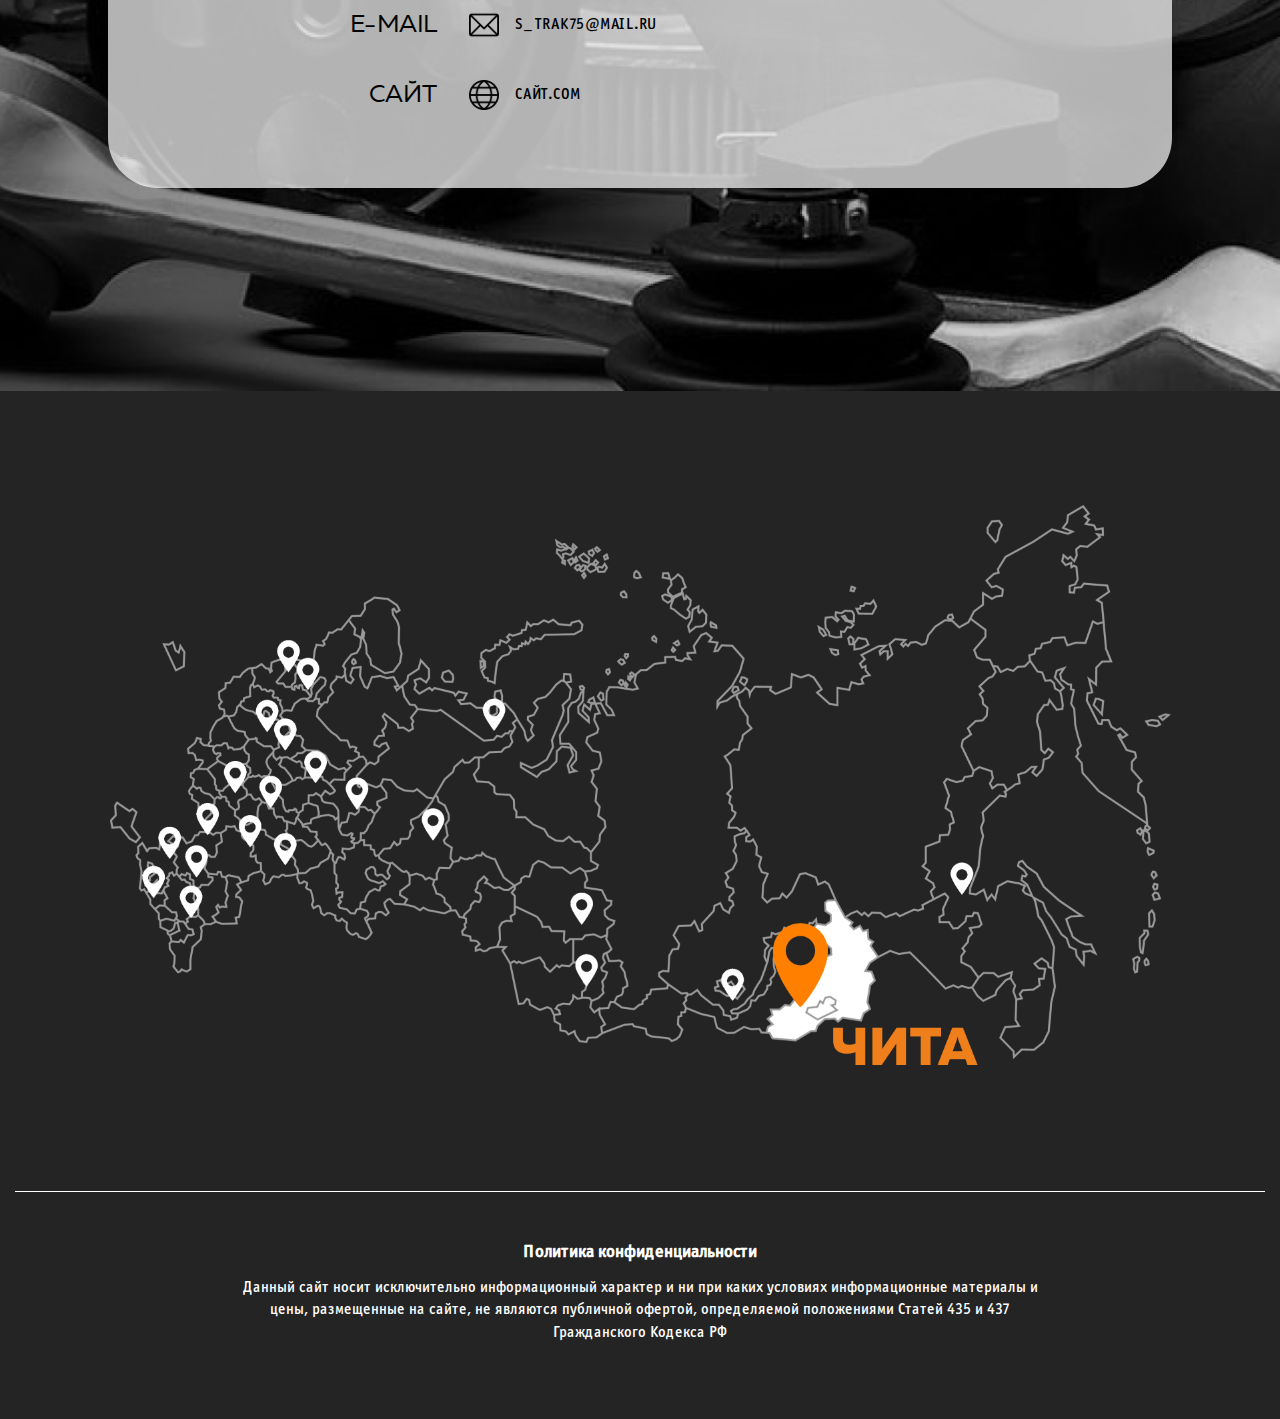
==== commit 0e16ffe1: "add adaptive in project" ====
--- a/index.html
+++ b/index.html
@@ -10,6 +10,9 @@
 <div class="top-bg">
     <header class="header">
         <div class="header__inner">
+            <button class="header__close">
+                <svg viewBox="0 0 512 512" width="512px" xml:space="preserve" xmlns="http://www.w3.org/2000/svg"><style type="text/css"></style><g class="st2" id="cross"><g class="st0"><line class="st1" x1="112.5" x2="401" y1="112.5" y2="401"/><line class="st1" x1="401" x2="112.5" y1="112.5" y2="401"/></g></g><g id="cross_copy"><path d="M268.064,256.75l138.593-138.593c3.124-3.124,3.124-8.189,0-11.313c-3.125-3.124-8.189-3.124-11.314,0L256.75,245.436   L118.157,106.843c-3.124-3.124-8.189-3.124-11.313,0c-3.125,3.124-3.125,8.189,0,11.313L245.436,256.75L106.843,395.343   c-3.125,3.125-3.125,8.189,0,11.314c1.562,1.562,3.609,2.343,5.657,2.343s4.095-0.781,5.657-2.343L256.75,268.064l138.593,138.593   c1.563,1.562,3.609,2.343,5.657,2.343s4.095-0.781,5.657-2.343c3.124-3.125,3.124-8.189,0-11.314L268.064,256.75z"/></g></svg>
+            </button>
             <nav class="header-nav">
                 <ul class="header-nav__list">
                     <li>
@@ -32,9 +35,6 @@
                     </li>
                 </ul>
             </nav>
-            <a href="#" class="logo">
-                <img src="./img/logo.png" alt="logo">
-            </a>
             <div class="header__info">
                 <a href="tel:+73022571660" class="header__phone">
                     <img src="./img/icons/phone.svg" alt="phone">
@@ -49,23 +49,37 @@
                 </a>
             </div>
         </div>
+        <a href="#" class="logo">
+            <img src="./img/logo.png" alt="logo">
+        </a>
         <svg class="header__left-lines" width="90" height="125" viewBox="0 0 90 125" fill="none" xmlns="http://www.w3.org/2000/svg">
             <path d="M0 0L90 7V38L0 45V0Z" fill="white"/>
             <path d="M0 80L90 87V118L0 125V80Z" fill="white"/>
         </svg>
+        <div class="header__mob-icons">
+            <button class="header-burger">
+                <img src="./img/icons/burger.svg" alt="burger">
+            </button>
+            <a href="#" class="header-cart">
+                <img src="./img/icons/cart.svg" alt="cart">
+                <span class="header-cart__counter">2</span>
+            </a>
+        </div>
     </header>
-    <h1 class="top-bg__title">
-        У нас вы найдете большой ассортимент
-        товаров
-        для дорожно-строительной и складской техники
-        по наилучшим ценам:
-    </h1>
-    <div class="top-bg__positions">
-        <div class="top-bg__position">запасные части</div>
-        <div class="top-bg__position">комплектующие</div>
-        <div class="top-bg__position">расходные материалы</div>
-    </div>
-    <a href="#" class="button button_catalog">ПЕРЕЙТИ В КАТАЛОГ</a>
+    <div class="top-bg__wr">
+        <h1 class="top-bg__title">
+            У нас вы найдете большой ассортимент
+            товаров
+            для дорожно-строительной и складской техники
+            по наилучшим ценам:
+        </h1>
+        <div class="top-bg__positions">
+            <div class="top-bg__position">запасные части</div>
+            <div class="top-bg__position">комплектующие</div>
+            <div class="top-bg__position">расходные материалы</div>
+        </div>
+        <a href="#" class="button button_catalog">ПЕРЕЙТИ В КАТАЛОГ</a>
+    </div>
 </div>
 <section class="brands">
     <div class="brands__inner">
@@ -98,63 +112,67 @@
     </div>
 </section>
 <section class="advantages">
-    <h2 class="advantages__title">
-        Почему выбирают нас
-    </h2>
-    <div class="advantages-item">
-        <h2 class="advantages-item__title">
-            Прямые контакты с заводами производителями
+    <div class="advantages__wr">
+        <h2 class="advantages__title">
+            Почему выбирают нас
         </h2>
-        <p class="advantages-item__text">
-            Позволяют нашей компании поставлять качественные запасные части с минимальной
-            наценкой и без сложных логистических схем. Таким образом, наши клиенты получают свои
-            заказы вовремя и на хороших условиях - без наценки перекупщиков.
-        </p>
-    </div>
-    <div class="advantages-item">
-        <h2 class="advantages-item__title">
-            Свой склад в г. Чите, который постоянно пополняется
-        </h2>
-        <p class="advantages-item__text">
-            Наличие большого ассортимента товаров на складе дает осуществлять возможность
-            своевременной поставки запасных частей заказчику.
-        </p>
-    </div>
-    <div class="advantages-item">
-        <h2 class="advantages-item__title">
-            Прямые контакты с заводами производителями
-        </h2>
-        <p class="advantages-item__text">
-            Это не только готовность к отрытому диалогу, но и система скидок, а также особые
-            финансовые условия для постоянных клиентов.
-        </p>
+        <div class="advantages-item">
+            <h2 class="advantages-item__title">
+                Прямые контакты с заводами производителями
+            </h2>
+            <p class="advantages-item__text">
+                Позволяют нашей компании поставлять качественные запасные части с минимальной
+                наценкой и без сложных логистических схем. Таким образом, наши клиенты получают свои
+                заказы вовремя и на хороших условиях - без наценки перекупщиков.
+            </p>
+        </div>
+        <div class="advantages-item">
+            <h2 class="advantages-item__title">
+                Свой склад в г. Чите, который постоянно пополняется
+            </h2>
+            <p class="advantages-item__text">
+                Наличие большого ассортимента товаров на складе дает осуществлять возможность
+                своевременной поставки запасных частей заказчику.
+            </p>
+        </div>
+        <div class="advantages-item">
+            <h2 class="advantages-item__title">
+                Прямые контакты с заводами производителями
+            </h2>
+            <p class="advantages-item__text">
+                Это не только готовность к отрытому диалогу, но и система скидок, а также особые
+                финансовые условия для постоянных клиентов.
+            </p>
+        </div>
     </div>
 </section>
 <section class="certificates">
-    <h2 class="title">сертификаты</h2>
-    <div class="certificates__row">
-        <div class="certificates__inner">
-            <div class="swiper-wrapper certificates__wrapper">
-                <div class="swiper-slide certificates__item">
-                    <img src="./img/certificates/1.jpeg" alt="certificate">
+    <div class="certificates__wr">
+        <h2 class="title">сертификаты</h2>
+        <div class="certificates__row">
+            <div class="certificates__inner">
+                <div class="swiper-wrapper certificates__wrapper">
+                    <div class="swiper-slide certificates__item">
+                        <img src="./img/certificates/1.jpeg" alt="certificate">
+                    </div>
+                    <div class="swiper-slide certificates__item">
+                        <img src="./img/certificates/2.jpeg" alt="certificate">
+                    </div>
+                    <div class="swiper-slide certificates__item">
+                        <img src="./img/certificates/3.jpeg" alt="certificate">
+                    </div>
+                    <div class="swiper-slide certificates__item">
+                        <img src="./img/certificates/4.jpeg" alt="certificate">
+                    </div>
                 </div>
-                <div class="swiper-slide certificates__item">
-                    <img src="./img/certificates/2.jpeg" alt="certificate">
-                </div>
-                <div class="swiper-slide certificates__item">
-                    <img src="./img/certificates/3.jpeg" alt="certificate">
-                </div>
-                <div class="swiper-slide certificates__item">
-                    <img src="./img/certificates/4.jpeg" alt="certificate">
-                </div>
-            </div>
-        </div>
-        <button class="certificates__button certificates__button_left">
-            <img src="./img/icons/arrow_black.svg" alt="left">
-        </button>
-        <button class="certificates__button certificates__button_right">
-            <img src="./img/icons/arrow_black.svg" alt="right">
-        </button>
+            </div>
+            <button class="certificates__button certificates__button_left">
+                <img src="./img/icons/arrow_black.svg" alt="left">
+            </button>
+            <button class="certificates__button certificates__button_right">
+                <img src="./img/icons/arrow_black.svg" alt="right">
+            </button>
+        </div>
     </div>
 </section>
 <section class="steps">
--- a/style/css/style.css
+++ b/style/css/style.css
@@ -1,3 +1,4 @@
+@charset "UTF-8";
 @import "../libs/normalize.css";
 @import "../libs/swiper-bundle.min.css";
 @font-face {
@@ -95,6 +96,9 @@
   background: url("./../../img/backgrounds/top-bg.jpg") center/cover no-repeat;
   position: relative;
   padding: 0 15px 75px 15px;
+}
+.top-bg__wr {
+  margin-top: 50px;
 }
 .top-bg__title {
   font-family: OfficinaSansMediumC, sans-serif;
@@ -105,7 +109,7 @@
   text-transform: uppercase;
   max-width: 830px;
   text-align: center;
-  margin: 50px auto;
+  margin: 0 auto 50px;
 }
 .top-bg__positions {
   max-width: 1450px;
@@ -118,7 +122,8 @@
   justify-content: center;
   align-items: center;
   height: 104px;
-  width: 451px;
+  max-width: 451px;
+  width: 100%;
   background: rgba(255, 255, 255, 0.75);
   box-shadow: 0 10px 20px rgba(0, 0, 0, 0.25);
   border-radius: 50px;
@@ -129,6 +134,33 @@
   color: #000000;
 }
 
+@media (max-width: 1440px) {
+  .top-bg__wr {
+    max-width: 1230px;
+    margin: 50px auto 0;
+  }
+  .top-bg__title {
+    max-width: 660px;
+    font-size: 27px;
+  }
+  .top-bg__positions {
+    flex-direction: column;
+    align-items: center;
+  }
+  .top-bg__position {
+    height: 65px;
+    font-size: 28px;
+    max-width: 390px;
+  }
+  .top-bg__position:not(:last-of-type) {
+    margin-bottom: 50px;
+  }
+}
+@media (max-width: 606px) {
+  .top-bg__position {
+    font-size: 22px;
+  }
+}
 .header {
   margin: 0 auto;
   max-width: 1700px;
@@ -145,6 +177,9 @@
   text-transform: uppercase;
   color: #FFFFFF;
 }
+.header__close {
+  display: none;
+}
 .header-nav__list {
   display: flex;
   align-items: center;
@@ -169,6 +204,7 @@
   z-index: 0;
   width: 216px;
   display: none;
+  border-radius: 5px;
 }
 .header-form input {
   background: rgba(0, 0, 0, 0.5);
@@ -251,7 +287,157 @@
   top: 40px;
   z-index: 1;
 }
-
+.header__mob-icons {
+  display: none;
+}
+
+@media (max-width: 1880px) {
+  .header {
+    max-width: 1440px;
+  }
+  .header__phone {
+    margin-right: 30px;
+  }
+  .header-form {
+    width: 216px;
+    right: 0;
+    top: 40px;
+    border: 1px solid #fff;
+  }
+}
+@media (max-width: 1440px) {
+  .header {
+    max-width: 1230px;
+    padding: 0;
+  }
+  .header__inner {
+    transform: translateX(200%);
+    display: flex;
+    flex-direction: column;
+    justify-content: start;
+    align-items: start;
+    position: fixed;
+    right: 0;
+    top: 0;
+    z-index: 5;
+    background: #242424;
+    width: 30%;
+    min-height: 100%;
+    padding: 20px;
+    transition: all 0.4s;
+  }
+  .header__inner .header-cart {
+    display: none;
+  }
+  .header_active {
+    transform: translateX(0);
+  }
+  .header__close {
+    display: flex;
+    position: absolute;
+    right: 30px;
+    top: 30px;
+    z-index: 1;
+    width: 35px;
+    height: 35px;
+    border: none;
+    outline: none;
+    background: #242424;
+    cursor: pointer;
+    fill: #fff;
+  }
+  .header__close img {
+    width: 100%;
+    height: 100%;
+  }
+  .header .header-nav__list {
+    flex-direction: column-reverse;
+    align-items: start;
+  }
+  .header .header-nav__list li {
+    margin: 10px 0;
+  }
+  .header .header-nav__link {
+    font-size: 18px;
+  }
+  .header .header__phone {
+    font-size: 18px;
+    margin-right: 0;
+  }
+  .header .header__phone img {
+    width: 30px;
+    height: 30px;
+  }
+  .header__info {
+    flex-direction: column;
+    width: 100%;
+    align-items: start;
+  }
+  .header__cabinet {
+    width: 100%;
+    justify-content: start;
+  }
+  .header__cabinet:hover {
+    background: none;
+  }
+  .header__cabinet:after {
+    content: "Личный кабинет";
+    color: #fff;
+    font-size: 18px;
+    display: block;
+    width: 100%;
+    margin-left: 5px;
+  }
+  .header__cabinet img {
+    width: 35px;
+  }
+  .header-form {
+    top: -5px;
+    left: 0;
+  }
+  .header-form input {
+    height: 40px;
+  }
+  .header__mob-icons {
+    display: flex;
+    flex-direction: column;
+    position: absolute;
+    right: 30px;
+    top: 30px;
+    z-index: 1;
+    align-items: center;
+  }
+  .header-burger {
+    width: 35px;
+    height: 35px;
+    background: transparent;
+    border: none;
+    outline: none;
+  }
+  .header-cart {
+    margin-right: 0;
+    color: #fff;
+  }
+}
+@media (max-width: 1230px) {
+  .header__left-lines {
+    height: 68px;
+    width: 45px;
+  }
+}
+@media (max-width: 1022px) {
+  .header__inner {
+    width: 45%;
+  }
+}
+@media (max-width: 606px) {
+  .header__inner {
+    width: 100%;
+  }
+  .header__mob-icons {
+    right: 5px;
+  }
+}
 .logo {
   position: absolute;
   left: 50%;
@@ -259,7 +445,24 @@
   top: 0;
   z-index: 1;
 }
-
+.logo img {
+  width: 300px;
+  height: 100%;
+}
+
+@media (max-width: 1440px) {
+  .logo {
+    position: static;
+    transform: translate(0);
+    margin: 0 auto;
+    display: block;
+    max-width: 200px;
+  }
+  .logo img {
+    width: 200px;
+    height: 100%;
+  }
+}
 .button {
   background: #EF7F1A;
   font-weight: 700;
@@ -273,7 +476,8 @@
   transition: all 0.3s;
 }
 .button_catalog {
-  width: 470px;
+  max-width: 470px;
+  width: 100%;
   height: 83px;
   border: 5px solid #EF7F1A;
   border-radius: 25px;
@@ -283,6 +487,15 @@
   color: #EF7F1A;
 }
 
+@media (max-width: 1440px) {
+  .button {
+    font-size: 24px;
+  }
+  .button_catalog {
+    max-width: 400px;
+    height: 70px;
+  }
+}
 .brands {
   padding: 85px 15px;
 }
@@ -301,14 +514,26 @@
   height: 185px;
 }
 
+@media (max-width: 1440px) {
+  .brands__item img {
+    width: 250px;
+  }
+}
+@media (max-width: 1230px) {
+  .brands {
+    padding: 50px 0;
+  }
+  .brands__item img {
+    height: 130px;
+  }
+}
 .advantages {
-  padding: 100px 0;
+  padding: 100px 15px;
   background: #4C4C4C;
 }
 .advantages__title {
   font-weight: 800;
   font-size: 75px;
-  line-height: 80px;
   text-align: center;
   letter-spacing: 0.2em;
   text-transform: uppercase;
@@ -318,7 +543,7 @@
 }
 .advantages-item {
   max-width: 1177px;
-  height: 173px;
+  min-height: 173px;
   padding: 29px 39px;
   background: rgba(239, 127, 26, 0.5);
   box-shadow: -15px 5px 15px rgba(0, 0, 0, 0.25);
@@ -332,17 +557,73 @@
 }
 .advantages-item__title {
   font-size: 30px;
-  line-height: 20px;
   text-transform: uppercase;
   text-shadow: 0 4px 4px rgba(0, 0, 0, 0.25);
   margin-bottom: 35px;
+  line-height: 25px;
 }
 .advantages-item__text {
   font-size: 25px;
-  line-height: 20px;
   color: #FFFFFF;
 }
 
+@media (max-width: 1440px) {
+  .advantages__wr {
+    max-width: 1230px;
+    margin: 0 auto;
+  }
+  .advantages__title {
+    font-size: 50px;
+    margin-bottom: 50px;
+  }
+}
+@media (max-width: 1230px) {
+  .advantages {
+    padding: 50px 15px;
+  }
+  .advantages__wr {
+    max-width: 1022px;
+  }
+}
+@media (max-width: 1022px) {
+  .advantages__wr {
+    max-width: 798px;
+  }
+  .advantages__title {
+    font-size: 33px;
+    margin-bottom: 30px;
+  }
+  .advantages-item__title {
+    font-size: 25px;
+    margin-bottom: 20px;
+  }
+  .advantages-item__text {
+    font-size: 20px;
+  }
+}
+@media (max-width: 798px) {
+  .advantages__wr {
+    max-width: 606px;
+  }
+}
+@media (max-width: 606px) {
+  .advantages {
+    padding: 25px 15px;
+  }
+  .advantages__wr {
+    max-width: 375px;
+  }
+  .advantages__title {
+    font-size: 17px;
+  }
+  .advantages-item__title {
+    font-size: 16px;
+    margin-bottom: 15px;
+  }
+  .advantages-item__text {
+    font-size: 14px;
+  }
+}
 .certificates {
   padding: 100px 0 45px;
   background: #F4F4F4;
@@ -386,6 +667,70 @@
   right: -20px;
 }
 
+@media (max-width: 1750px) {
+  .certificates__wr {
+    max-width: 1440px;
+    margin: 0 auto;
+  }
+  .certificates__inner {
+    max-width: 1230px;
+  }
+  .certificates__button_right {
+    right: 0;
+  }
+}
+@media (max-width: 1440px) {
+  .certificates__wr {
+    max-width: 1230px;
+  }
+  .certificates__inner {
+    max-width: 1022px;
+  }
+}
+@media (max-width: 1230px) {
+  .certificates {
+    padding: 50px 15px 25px;
+  }
+  .certificates__wr {
+    max-width: 1022px;
+  }
+  .certificates__inner {
+    max-width: 798px;
+  }
+}
+@media (max-width: 1022px) {
+  .certificates__wr {
+    max-width: 798px;
+  }
+  .certificates__inner {
+    max-width: 606px;
+  }
+}
+@media (max-width: 798px) {
+  .certificates__wr {
+    max-width: 606px;
+  }
+  .certificates__inner {
+    max-width: 606px;
+  }
+}
+@media (max-width: 606px) {
+  .certificates {
+    padding-bottom: 0;
+  }
+  .certificates__wr {
+    max-width: 375px;
+  }
+  .certificates__inner {
+    max-width: 375px;
+  }
+  .certificates__item img {
+    height: 200px;
+  }
+  .certificates__button {
+    display: none;
+  }
+}
 .title {
   text-transform: uppercase;
   font-weight: 700;
@@ -399,6 +744,11 @@
   color: #fff;
 }
 
+@media (max-width: 1230px) {
+  .title {
+    font-size: 35px;
+  }
+}
 .steps {
   padding: 150px 0 120px;
   min-height: 830px;
@@ -413,6 +763,7 @@
 }
 .steps-item {
   max-width: 248px;
+  width: 100%;
   display: flex;
 }
 .steps-item_bottom {
@@ -439,6 +790,33 @@
   color: #FFFFFF;
 }
 
+@media (max-width: 1230px) {
+  .steps__inner {
+    max-width: 1022px;
+  }
+}
+@media (max-width: 1022px) {
+  .steps__inner {
+    max-width: 798px;
+  }
+}
+@media (max-width: 798px) {
+  .steps__inner {
+    max-width: 606px;
+  }
+}
+@media (max-width: 606px) {
+  .steps__inner {
+    max-width: 375px;
+    flex-wrap: wrap;
+    align-items: center;
+    justify-content: center;
+  }
+  .steps-item {
+    flex: 0 0 100%;
+    margin: 10px 0;
+  }
+}
 .about {
   padding: 100px 0;
   background: url("./../../img/about/bg.jpg") center/cover no-repeat;
@@ -459,6 +837,37 @@
   margin-left: 100px;
 }
 
+@media (max-width: 1440px) {
+  .about__text {
+    font-size: 27px;
+  }
+}
+@media (max-width: 1230px) {
+  .about {
+    padding: 50px 15px;
+  }
+  .about__text {
+    font-size: 25px;
+  }
+}
+@media (max-width: 1022px) {
+  .about__inner {
+    max-width: 798px;
+  }
+  .about__text {
+    font-size: 25px;
+    margin-left: 0;
+  }
+}
+@media (max-width: 798px) {
+  .about__inner {
+    max-width: 606px;
+  }
+  .about__text {
+    font-size: 18px;
+    line-height: 25px;
+  }
+}
 .contacts {
   padding-top: 75px;
   max-width: 1630px;
@@ -507,14 +916,70 @@
   align-items: center;
 }
 
+@media (max-width: 1230px) {
+  .card-info {
+    max-width: 798px;
+    padding: 15px 25px;
+  }
+  .card-info-item__name {
+    max-width: 150px;
+    font-size: 16px;
+  }
+}
+@media (max-width: 798px) {
+  .card-info {
+    max-width: 606px;
+  }
+  .card-info-item__name {
+    max-width: 135px;
+    margin-right: 0;
+  }
+  .card-info-item__text, .card-info-item a {
+    font-size: 14px;
+    line-height: 25px;
+  }
+}
+@media (max-width: 606px) {
+  .card-info {
+    max-width: 375px;
+  }
+  .card-info-item {
+    flex-direction: column;
+    align-items: start;
+  }
+  .card-info-item__name {
+    text-align: center;
+    margin: 0 auto;
+  }
+}
 .map {
-  min-height: 1100px;
+  min-height: 1000px;
   background: #242424 url("./../../img/map/map.png") center/contain no-repeat;
 }
 
+@media (max-width: 1440px) {
+  .map {
+    min-height: 800px;
+  }
+}
+@media (max-width: 1230px) {
+  .map {
+    min-height: 600px;
+  }
+}
+@media (max-width: 798px) {
+  .map {
+    min-height: 400px;
+  }
+}
+@media (max-width: 606px) {
+  .map {
+    min-height: 200px;
+  }
+}
 .footer {
   background: #242424;
-  padding: 100px 0 75px;
+  padding: 0 15px 75px;
 }
 .footer__inner {
   margin: 0 auto;
@@ -538,4 +1003,10 @@
   margin: 0 auto;
 }
 
+@media (max-width: 606px) {
+  .footer {
+    padding-top: 25px;
+  }
+}
+
 /*# sourceMappingURL=style.css.map */
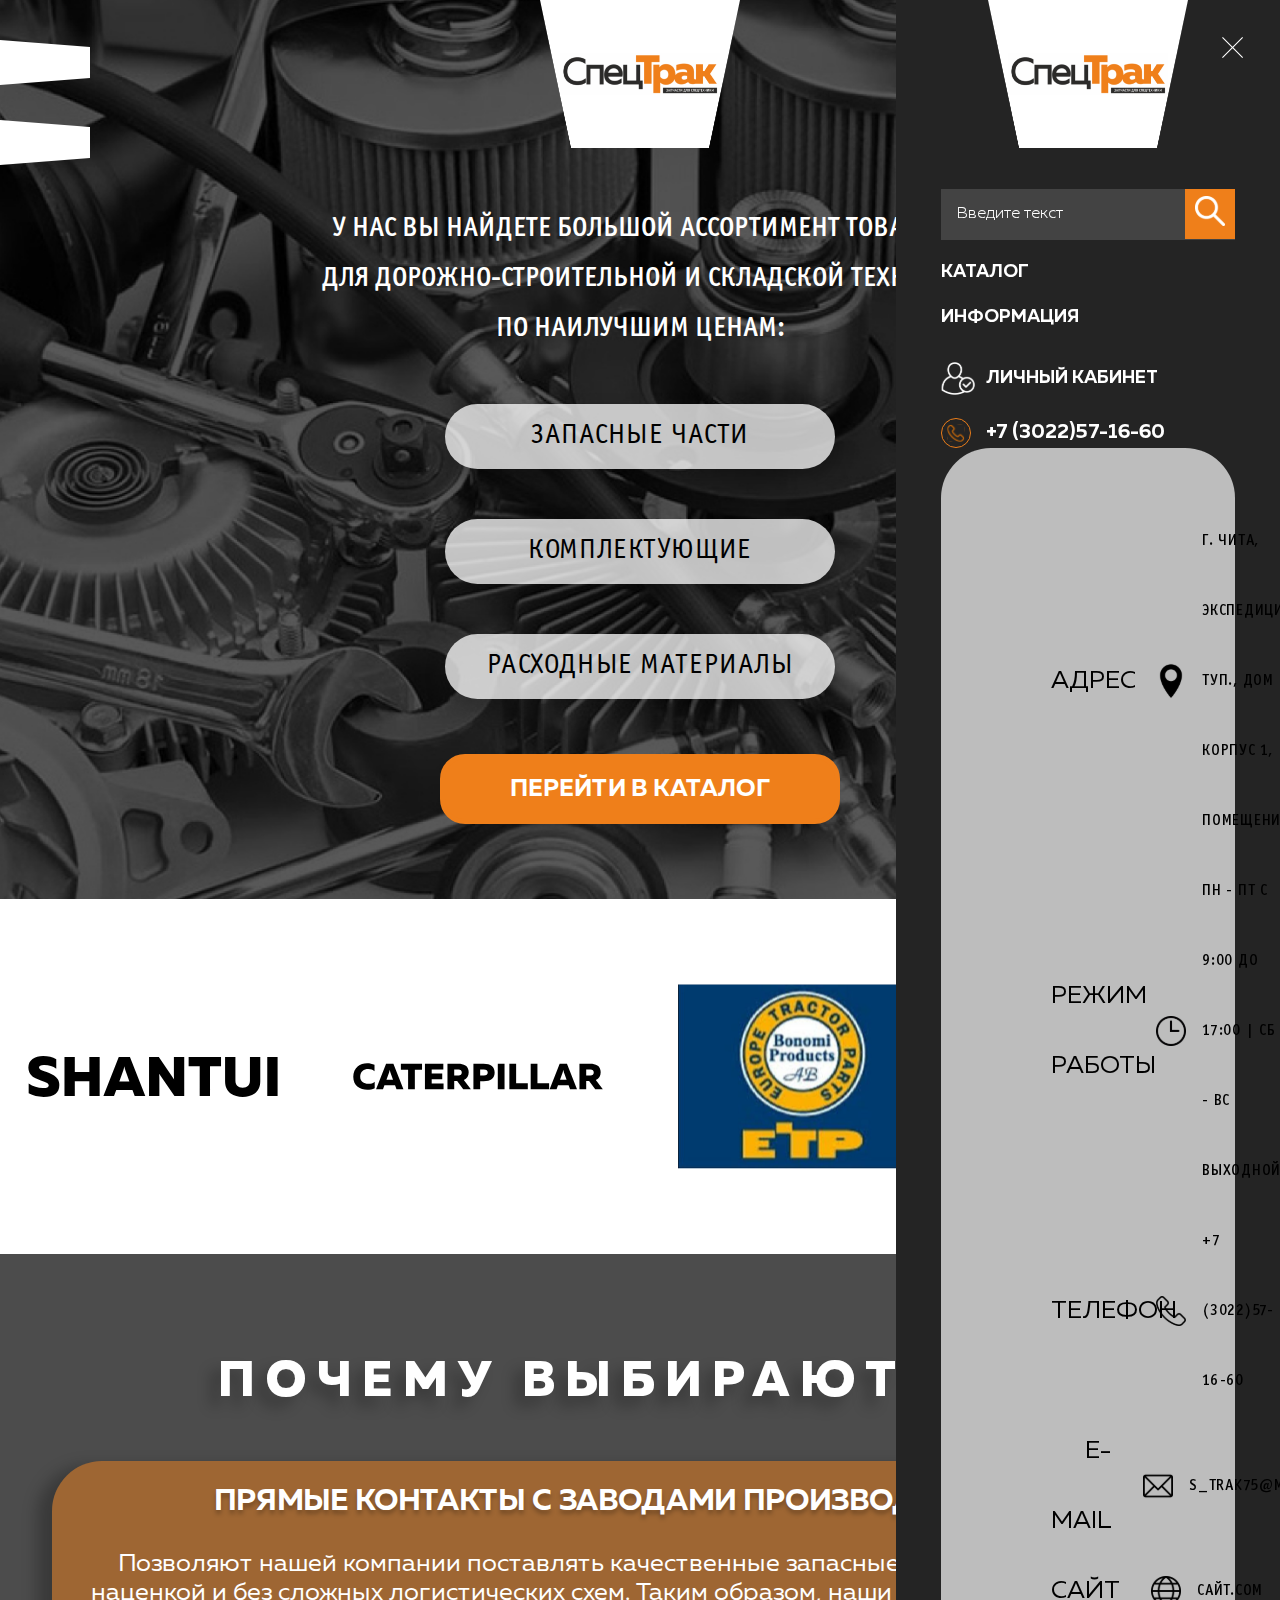
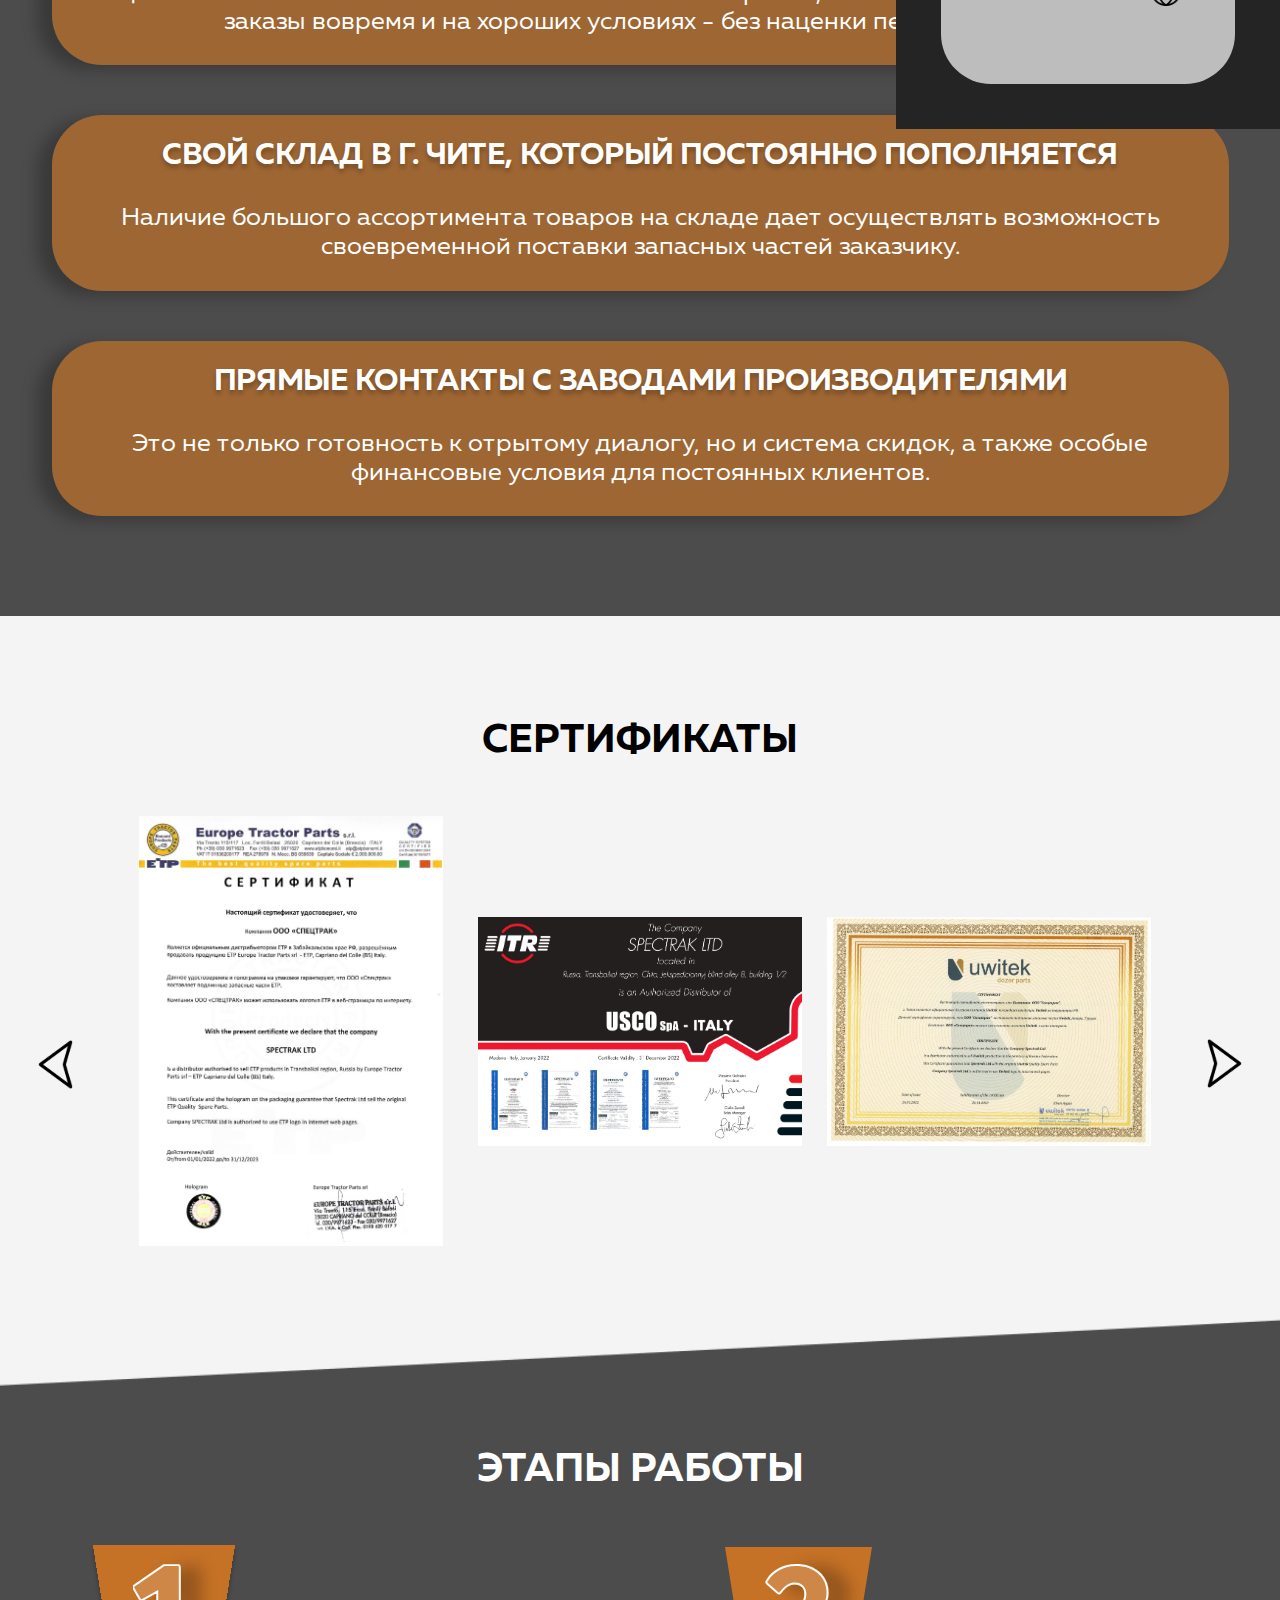
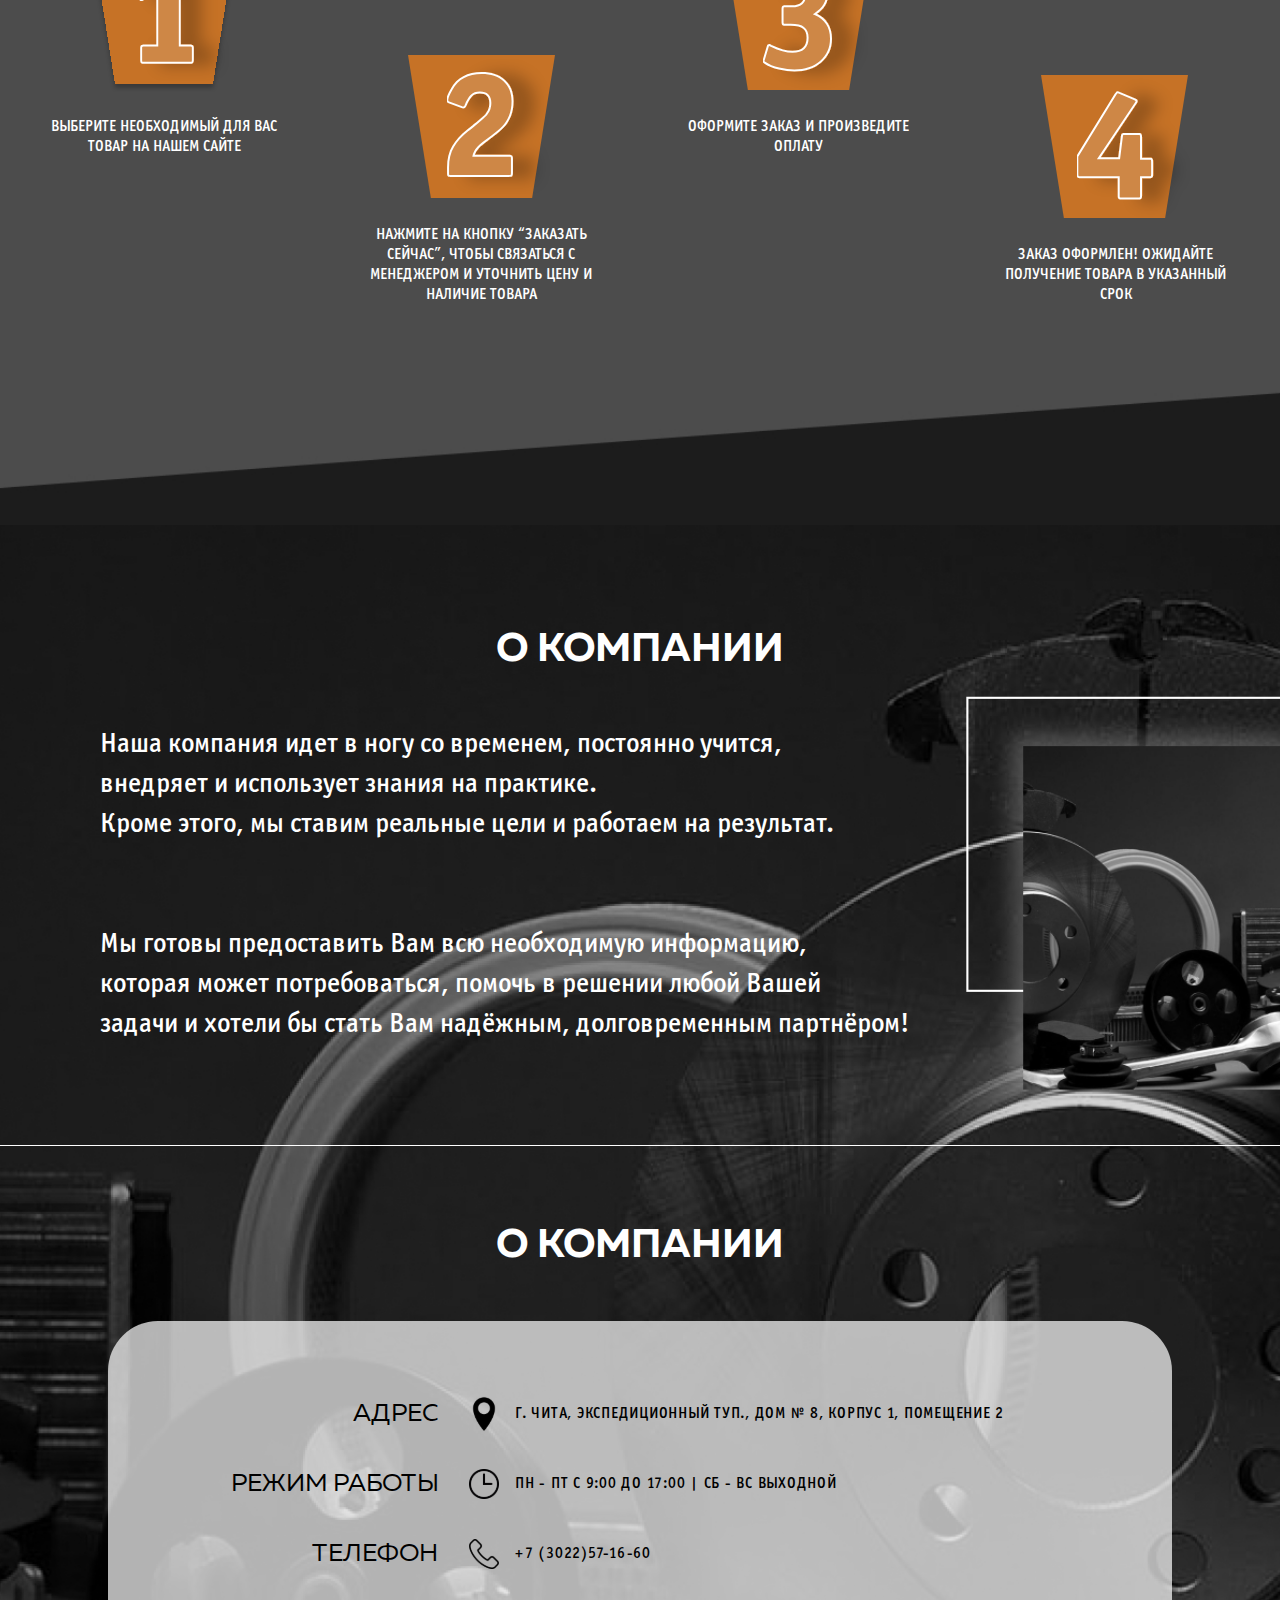
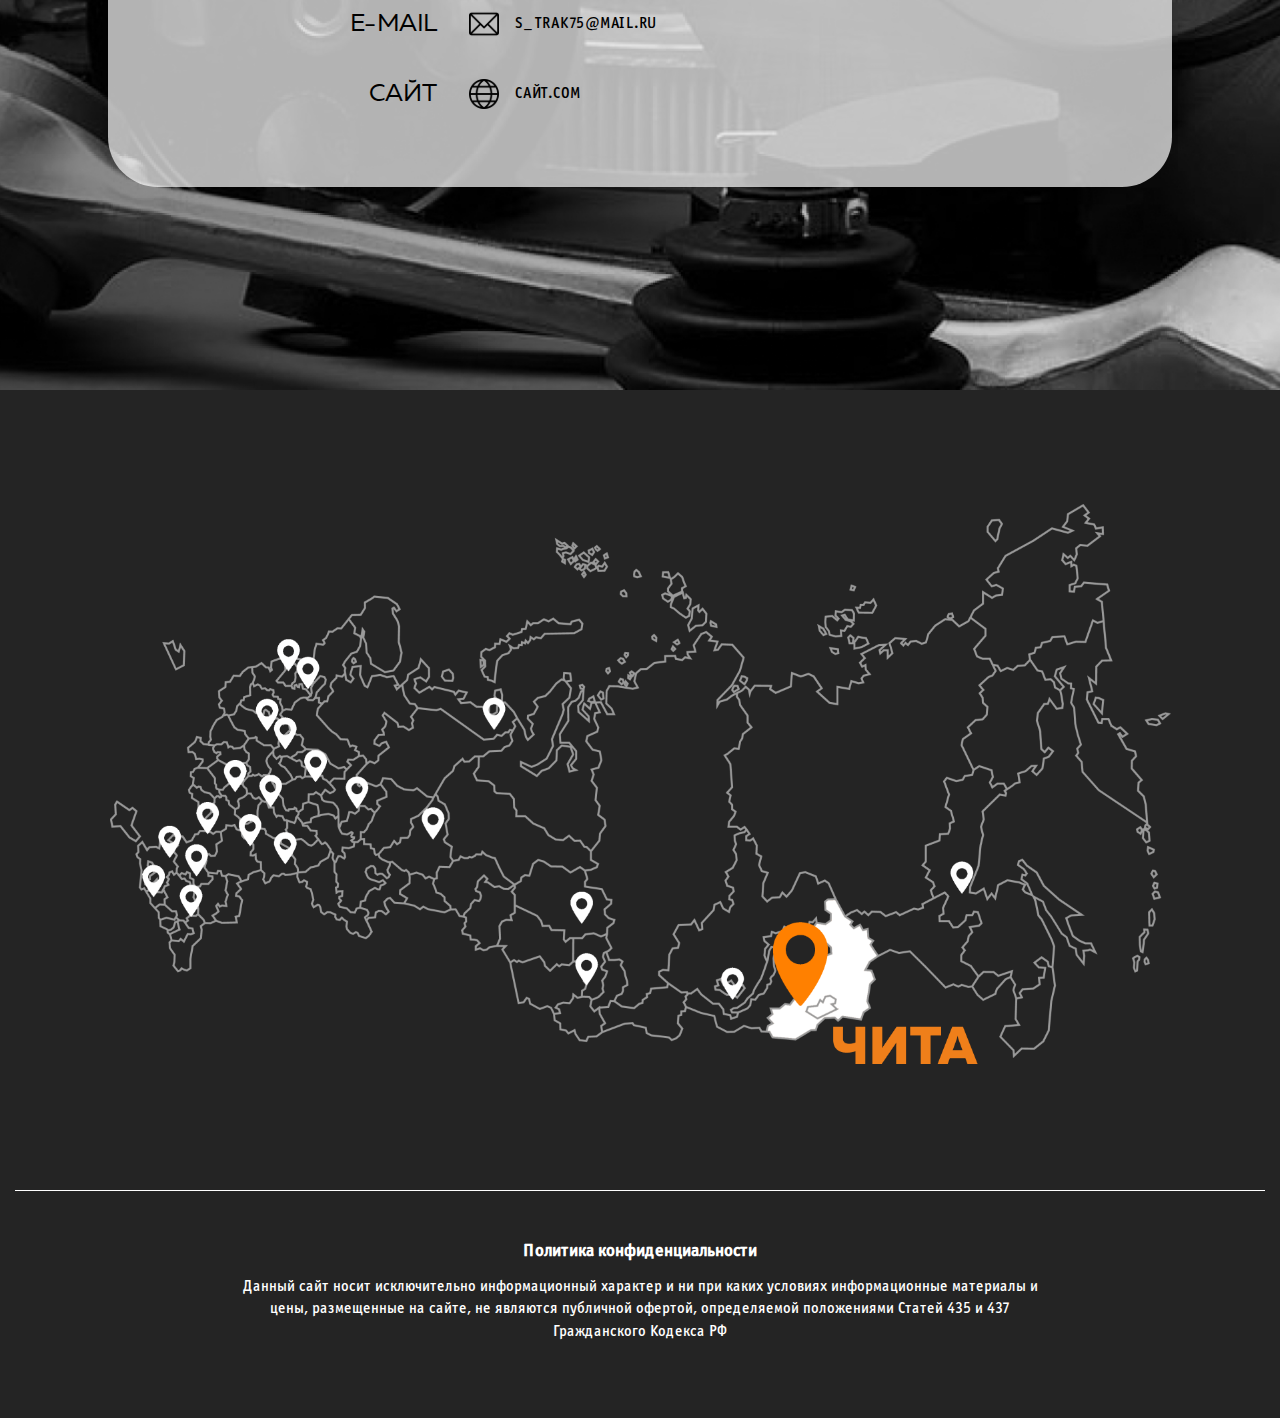
==== commit 7d797573: "add adaptive and pages in project" ====
--- a/index.html
+++ b/index.html
@@ -3,13 +3,16 @@
 <head>
     <meta charset="UTF-8">
     <meta name="viewport" content="width=device-width, initial-scale=1.0">
-    <title>Document</title>
+    <title>Трак</title>
     <link rel="stylesheet" href="./style/css/style.css">
 </head>
 <body>
 <div class="top-bg">
     <header class="header">
         <div class="header__inner">
+            <a href="#" class="logo">
+                <img src="./img/logo.png" alt="logo">
+            </a>
             <button class="header__close">
                 <svg viewBox="0 0 512 512" width="512px" xml:space="preserve" xmlns="http://www.w3.org/2000/svg"><style type="text/css"></style><g class="st2" id="cross"><g class="st0"><line class="st1" x1="112.5" x2="401" y1="112.5" y2="401"/><line class="st1" x1="401" x2="112.5" y1="112.5" y2="401"/></g></g><g id="cross_copy"><path d="M268.064,256.75l138.593-138.593c3.124-3.124,3.124-8.189,0-11.313c-3.125-3.124-8.189-3.124-11.314,0L256.75,245.436   L118.157,106.843c-3.124-3.124-8.189-3.124-11.313,0c-3.125,3.124-3.125,8.189,0,11.313L245.436,256.75L106.843,395.343   c-3.125,3.125-3.125,8.189,0,11.314c1.562,1.562,3.609,2.343,5.657,2.343s4.095-0.781,5.657-2.343L256.75,268.064l138.593,138.593   c1.563,1.562,3.609,2.343,5.657,2.343s4.095-0.781,5.657-2.343c3.124-3.125,3.124-8.189,0-11.314L268.064,256.75z"/></g></svg>
             </button>
@@ -31,6 +34,14 @@
                         </a>
                         <form action="#" class="header-form">
                             <input aria-label="" type="search">
+                        </form>
+                    </li>
+                    <li class="header-nav__search-mob">
+                        <form action="#" class="header-form-mob">
+                            <input placeholder="Введите текст" aria-label="" type="search">
+                            <button class="header-form-mob__button">
+                                <img src="./img/icons/search.svg" alt="search">
+                            </button>
                         </form>
                     </li>
                 </ul>
@@ -47,6 +58,49 @@
                 <a href="#" class="header__cabinet">
                     <img src="./img/icons/man.svg" alt="cabinet">
                 </a>
+            </div>
+            <div class="card-info">
+                <ul class="card-info__left">
+                    <li class="card-info-item">
+                        <span class="card-info-item__name">Адрес</span>
+                        <span class="card-info-item__text">
+                        <img src="img/icons/geo-mark.svg" alt="geo-mark">
+                        г. Чита, Экспедиционный туп., дом № 8, корпус 1, помещение 2
+                    </span>
+                    </li>
+                    <li class="card-info-item">
+                        <span class="card-info-item__name">режим работы</span>
+                        <span class="card-info-item__text">
+                        <img src="img/icons/time.svg" alt="time">
+                        пн - пт с 9:00 до 17:00 | сб - вс выходной
+                    </span>
+                    </li>
+                    <li class="card-info-item">
+                        <span class="card-info-item__name">телефон</span>
+                        <span class="card-info-item__text">
+                                <img src="img/icons/phone_black.svg" alt="phone">
+                                <a class="card-info-item__link" href="tel:+73022571660">
+                                    +7 (3022)57-16-60
+                                </a>
+                            </span>
+                    </li>
+                    <li class="card-info-item">
+                        <span class="card-info-item__name">e-mail</span>
+                        <span class="card-info-item__text">
+                        <img src="img/icons/mail.svg" alt="mail">
+                        <a class="card-info-item__link" href="mailto:s_trak75@mail.ru">
+                            s_trak75@mail.ru
+                        </a>
+                    </span>
+                    </li>
+                    <li class="card-info-item">
+                        <span class="card-info-item__name">сайт</span>
+                        <span class="card-info-item__text">
+                        <img src="img/icons/site.svg" alt="site">
+                        сайт.сom
+                    </span>
+                    </li>
+                </ul>
             </div>
         </div>
         <a href="#" class="logo">
@@ -274,7 +328,6 @@
                     </span>
                 </li>
             </ul>
-
         </div>
     </div>
 </section>
--- a/style/css/style.css
+++ b/style/css/style.css
@@ -1,12 +1,21 @@
 @charset "UTF-8";
 @import "../libs/normalize.css";
 @import "../libs/swiper-bundle.min.css";
+@font-face {
+  font-family: "Muller";
+  src: url("./../../fonts/Muller/MullerLight.eot");
+  src: local("Muller Light"), local("MullerLight"), url("./../../fonts/Muller/MullerLight.eot?#iefix") format("embedded-opentype"), url("./../../fonts/Muller/MullerLight.woff2") format("woff2"), url("./../../fonts/Muller/MullerLight.woff") format("woff"), url("./../../fonts/Muller/MullerLight.ttf") format("truetype");
+  font-weight: 300;
+  font-style: normal;
+  font-display: swap;
+}
 @font-face {
   font-family: "Muller";
   src: url("./../../fonts/Muller/MullerRegular.eot");
   src: local("Muller Regular"), local("MullerRegular"), url("./../../fonts/Muller/MullerRegular.eot?#iefix") format("embedded-opentype"), url("./../../fonts/Muller/MullerRegular.woff2") format("woff2"), url("./../../fonts/Muller/MullerRegular.woff") format("woff"), url("./../../fonts/Muller/MullerRegular.ttf") format("truetype");
   font-weight: 400;
   font-style: normal;
+  font-display: swap;
 }
 @font-face {
   font-family: "Muller";
@@ -14,6 +23,7 @@
   src: local("Muller Bold"), local("MullerBold"), url("./../../fonts/Muller/MullerBold.eot?#iefix") format("embedded-opentype"), url("./../../fonts/Muller/MullerBold.woff2") format("woff2"), url("./../../fonts/Muller/MullerBold.woff") format("woff"), url("./../../fonts/Muller/MullerBold.ttf") format("truetype");
   font-weight: 700;
   font-style: normal;
+  font-display: swap;
 }
 @font-face {
   font-family: "Muller";
@@ -21,6 +31,7 @@
   src: local("Muller ExtraBold"), local("MullerExtraBold"), url("./../../fonts/Muller/MullerExtraBold.eot?#iefix") format("embedded-opentype"), url("./../../fonts/Muller/MullerExtraBold.woff2") format("woff2"), url("./../../fonts/Muller/MullerExtraBold.woff") format("woff"), url("./../../fonts/Muller/MullerExtraBold.ttf") format("truetype");
   font-weight: 800;
   font-style: normal;
+  font-display: swap;
 }
 @font-face {
   font-family: "OfficinaSansMediumC";
@@ -161,6 +172,177 @@
     font-size: 22px;
   }
 }
+.products {
+  padding-top: 100px;
+  border-top: 1px solid #FFFFFF;
+  max-width: 1630px;
+  margin: 0 auto;
+}
+.products-bg {
+  background: #4C4C4C;
+  position: relative;
+  padding-bottom: 95px;
+}
+.products-bg-bottom {
+  padding-top: 235px;
+  background: url("./../../img/products/bg-bottom.jpg") center/cover no-repeat;
+}
+.products__mb {
+  margin-bottom: 50px;
+}
+.products__info {
+  max-width: 1320px;
+  margin: 0 auto;
+}
+.products__view {
+  margin-bottom: 50px;
+  background: rgba(239, 127, 26, 0.5);
+  border-radius: 10px;
+  max-width: 382px;
+  height: 47px;
+  display: flex;
+  justify-content: center;
+  align-items: center;
+  padding: 5px 10px;
+  font-weight: 700;
+  font-size: 25px;
+  line-height: 25px;
+  color: #FFFFFF;
+}
+.products__inner {
+  display: flex;
+  justify-content: center;
+  flex-wrap: wrap;
+}
+.products-item {
+  font-weight: 500;
+  color: #fff;
+  font-size: 25px;
+  line-height: 25px;
+  text-align: center;
+  width: 256px;
+  margin: 50px;
+}
+.products-item img {
+  width: 100%;
+  height: 282px;
+  object-fit: cover;
+  margin-bottom: 55px;
+  cursor: pointer;
+  transition: all 0.3s;
+}
+.products-item img:hover {
+  transform: scale(1.2);
+}
+.products-item__title {
+  margin-bottom: 20px;
+}
+.products-item__text {
+  font-weight: 300;
+  margin-bottom: 25px;
+}
+.products-nav {
+  display: flex;
+  justify-content: center;
+  margin-top: 95px;
+}
+.products-nav__list {
+  display: flex;
+}
+.products-nav__list li:not(:last-of-type) {
+  margin-right: 19px;
+}
+.products-nav__link {
+  width: 50px;
+  height: 50px;
+  font-size: 40px;
+  display: flex;
+  justify-content: center;
+  align-items: center;
+  color: #C6C6C6;
+  border: 2px solid #C6C6C6;
+  border-radius: 5px;
+}
+.products-nav__link_active {
+  color: #EF7F1A;
+  border: 2px solid #EF7F1A;
+}
+.products-nav__link:hover {
+  border: 2px solid #EF7F1A;
+}
+
+@media (max-width: 1440px) {
+  .products__info {
+    max-width: 1220px;
+    padding: 0 15px;
+  }
+  .products-item {
+    margin: 25px;
+  }
+  .products__view {
+    font-size: 24px;
+  }
+}
+@media (max-width: 1230px) {
+  .products__info {
+    max-width: 975px;
+  }
+  .products-item {
+    margin: 40px;
+    font-size: 20px;
+  }
+  .products-item img {
+    margin-bottom: 25px;
+  }
+  .products__view {
+    font-size: 20px;
+  }
+}
+@media (max-width: 1022px) {
+  .products {
+    padding: 50px 15px;
+  }
+  .products-bg {
+    padding-bottom: 0;
+  }
+  .products-bg-bottom {
+    padding-top: 100px;
+  }
+  .products-item {
+    flex: 0 0 calc(33.333% - 20px);
+    margin: 20px 10px;
+  }
+  .products-item img {
+    height: 180px;
+  }
+  .products__info {
+    max-width: 635px;
+    display: flex;
+    justify-content: center;
+  }
+  .products__view {
+    font-size: 16px;
+  }
+  .products-nav__link {
+    width: 40px;
+    height: 40px;
+    font-size: 18px;
+  }
+}
+@media (max-width: 606px) {
+  .products-item {
+    flex: 0 0 calc(50% - 20px);
+    margin: 10px;
+  }
+  .products-item img {
+    height: 180px;
+  }
+}
+@media (max-width: 400px) {
+  .products-item img {
+    height: 130px;
+  }
+}
 .header {
   margin: 0 auto;
   max-width: 1700px;
@@ -177,6 +359,9 @@
   text-transform: uppercase;
   color: #FFFFFF;
 }
+.header__inner .logo {
+  display: none;
+}
 .header__close {
   display: none;
 }
@@ -193,11 +378,23 @@
 .header-nav__link {
   position: relative;
   z-index: 1;
+  display: flex;
+  flex-direction: column;
+}
+.header-nav__link:hover:after {
+  content: "";
+  display: block;
+  height: 1px;
+  width: 100%;
+  background: #fff;
 }
 .header-nav__search {
   display: flex;
   align-items: center;
   position: relative;
+}
+.header-nav__search a:hover:after {
+  content: none;
 }
 .header-form {
   position: absolute;
@@ -285,7 +482,7 @@
   position: absolute;
   left: 0;
   top: 40px;
-  z-index: 1;
+  z-index: 5;
 }
 .header__mob-icons {
   display: none;
@@ -311,7 +508,7 @@
     padding: 0;
   }
   .header__inner {
-    transform: translateX(200%);
+    transform: translateX(0%);
     display: flex;
     flex-direction: column;
     justify-content: start;
@@ -323,11 +520,15 @@
     background: #242424;
     width: 30%;
     min-height: 100%;
-    padding: 20px;
+    padding: 0 45px 45px 45px;
     transition: all 0.4s;
   }
   .header__inner .header-cart {
     display: none;
+  }
+  .header__inner .logo {
+    display: block;
+    margin-bottom: 25px;
   }
   .header_active {
     transform: translateX(0);
@@ -350,21 +551,63 @@
     width: 100%;
     height: 100%;
   }
+  .header-form-mob {
+    position: relative;
+    width: 100%;
+  }
+  .header .header-nav {
+    width: 100%;
+  }
   .header .header-nav__list {
-    flex-direction: column-reverse;
+    flex-direction: column;
     align-items: start;
+    width: 100%;
   }
   .header .header-nav__list li {
+    width: 100%;
     margin: 10px 0;
+    font-weight: 700;
+  }
+  .header .header-nav__search {
+    display: none;
+  }
+  .header .header-nav__search-mob {
+    order: -1;
+  }
+  .header .header-nav__search-mob input {
+    max-width: 100%;
+    width: 100%;
+    border: none;
+    outline: none;
+    padding: 16px 60px 16px 16px;
+    font-weight: 300;
+    color: #FFFFFF;
+    background: rgba(196, 196, 196, 0.2);
+  }
+  .header .header-nav__search-mob input::placeholder {
+    color: #fff;
+  }
+  .header .header-nav__search-mob button {
+    width: 50px;
+    height: 50px;
+    background: #EF7F1A;
+    position: absolute;
+    right: 0;
+    top: 0;
+    border: none;
+    outline: none;
+    z-index: 2;
   }
   .header .header-nav__link {
     font-size: 18px;
   }
   .header .header__phone {
-    font-size: 18px;
     margin-right: 0;
+    font-weight: 700;
+    font-size: 20px;
   }
   .header .header__phone img {
+    margin-right: 15px;
     width: 30px;
     height: 30px;
   }
@@ -374,7 +617,9 @@
     align-items: start;
   }
   .header__cabinet {
+    order: -1;
     width: 100%;
+    font-weight: 700;
     justify-content: start;
   }
   .header__cabinet:hover {
@@ -386,7 +631,7 @@
     font-size: 18px;
     display: block;
     width: 100%;
-    margin-left: 5px;
+    margin-left: 10px;
   }
   .header__cabinet img {
     width: 35px;
@@ -413,6 +658,7 @@
     background: transparent;
     border: none;
     outline: none;
+    cursor: pointer;
   }
   .header-cart {
     margin-right: 0;
@@ -430,12 +676,17 @@
     width: 45%;
   }
 }
-@media (max-width: 606px) {
+@media (max-width: 798px) {
   .header__inner {
     width: 100%;
   }
+}
+@media (max-width: 606px) {
   .header__mob-icons {
     right: 5px;
+  }
+  .header-cart:hover {
+    background: none;
   }
 }
 .logo {
@@ -474,6 +725,7 @@
   color: #FFFFFF;
   margin: 0 auto;
   transition: all 0.3s;
+  cursor: pointer;
 }
 .button_catalog {
   max-width: 470px;
@@ -486,6 +738,57 @@
   background: #fff;
   color: #EF7F1A;
 }
+.button_cart {
+  background: #4C4C4C;
+  border: 2px solid #EF7F1A;
+  border-radius: 15px;
+  font-weight: 700;
+  font-size: 30px;
+  line-height: 30px;
+  letter-spacing: 0.1em;
+  color: #EF7F1A;
+  height: 60px;
+  width: 100%;
+}
+.button_cart:hover {
+  color: #fff;
+  background: #EF7F1A;
+}
+.button_card {
+  border: 2px solid #fff;
+  color: #fff;
+  width: 100%;
+  font-weight: 400;
+}
+.button_card:hover {
+  color: #EF7F1A;
+  background: #fff;
+}
+.button_now {
+  border: 2px solid #fff;
+  color: #fff;
+  width: 100%;
+  background: #4C4C4C;
+  font-weight: 400;
+  border-radius: 15px;
+}
+.button_now:hover {
+  color: #EF7F1A;
+  background: #fff;
+}
+.button_order {
+  border: 2px solid #EF7F1A;
+  color: #EF7F1A;
+  background: #fff;
+  width: 241px;
+  height: 72px;
+  margin-left: 0;
+  border-radius: 50px;
+}
+.button_order:hover {
+  color: #fff;
+  background: #EF7F1A;
+}
 
 @media (max-width: 1440px) {
   .button {
@@ -494,6 +797,22 @@
   .button_catalog {
     max-width: 400px;
     height: 70px;
+  }
+  .button_cart {
+    font-size: 20px;
+  }
+}
+@media (max-width: 1022px) {
+  .button_cart {
+    height: 45px;
+    font-size: 17px;
+  }
+}
+@media (max-width: 1022px) {
+  .button_order {
+    font-size: 13px;
+    width: 140px;
+    height: 35px;
   }
 }
 .brands {
@@ -749,6 +1068,11 @@
     font-size: 35px;
   }
 }
+@media (max-width: 1022px) {
+  .title {
+    font-size: 28px;
+  }
+}
 .steps {
   padding: 150px 0 120px;
   min-height: 830px;
@@ -869,13 +1193,18 @@
   }
 }
 .contacts {
-  padding-top: 75px;
+  padding: 75px 15px 0;
   max-width: 1630px;
   width: 100%;
   margin: 0 auto;
   border-top: 1px solid #FFFFFF;
 }
 
+@media (max-width: 1022px) {
+  .contacts {
+    padding-top: 20px;
+  }
+}
 .card-info {
   padding: 58px 110px;
   background: rgba(255, 255, 255, 0.7);
@@ -943,13 +1272,16 @@
   .card-info {
     max-width: 375px;
   }
-  .card-info-item {
-    flex-direction: column;
-    align-items: start;
-  }
   .card-info-item__name {
-    text-align: center;
-    margin: 0 auto;
+    line-height: 0;
+    font-size: 11px;
+    max-width: 20%;
+    line-height: 15px;
+  }
+  .card-info-item__text {
+    line-height: 15px;
+    font-size: 10px;
+    max-width: 80%;
   }
 }
 .map {
@@ -1008,5 +1340,818 @@
     padding-top: 25px;
   }
 }
+.card {
+  padding: 0 15px;
+}
+.card__title {
+  max-width: 1325px;
+  text-align: start;
+  margin: 0 auto 100px;
+}
+.card__inner {
+  max-width: 1630px;
+  margin: 0 auto;
+  border-top: 1px solid #FFFFFF;
+  padding-top: 75px;
+}
+.card__wr {
+  max-width: 1325px;
+  margin: 0 auto;
+}
+.card-item {
+  margin-bottom: 100px;
+}
+.card-item__name {
+  font-size: 25px;
+  line-height: 25px;
+}
+.card-item__info {
+  display: flex;
+  justify-content: space-between;
+}
+.card-item__img {
+  max-width: 700px;
+  height: 600px;
+}
+.card-item__img img {
+  width: 100%;
+  height: 100%;
+  object-fit: cover;
+}
+.card-item__desc {
+  font-size: 35px;
+  line-height: 35px;
+  color: #FFFFFF;
+  max-width: 488px;
+}
+.card-item__num {
+  margin-bottom: 35px;
+  font-weight: bold;
+}
+.card-item__avail {
+  font-weight: 800;
+  font-size: 40px;
+  line-height: 40px;
+  color: #EF7F1A;
+  margin-bottom: 35px;
+}
+.card-item__manager {
+  margin-bottom: 125px;
+}
+.card-item__button {
+  margin-bottom: 60px;
+}
+.card-table {
+  background: rgba(255, 255, 255, 0.75);
+  border-radius: 25px;
+  padding: 50px 85px;
+}
+.card-table-item {
+  display: flex;
+}
+.card-table-item:not(:last-of-type) {
+  margin-bottom: 15px;
+}
+.card-table-item__name {
+  font-weight: 700;
+  font-size: 28px;
+  letter-spacing: 0.1em;
+  color: #000000;
+  width: 40%;
+  text-align: right;
+  margin-right: 100px;
+}
+.card-table-item__desc {
+  font-size: 28px;
+  letter-spacing: 0.1em;
+  color: #000000;
+}
+
+@media (max-width: 1440px) {
+  .card {
+    margin-top: 50px;
+  }
+  .card__title {
+    margin-bottom: 75px;
+  }
+  .card-item {
+    max-width: 80%;
+    margin: 0 auto 50px;
+  }
+  .card-item__desc {
+    max-width: 35%;
+  }
+  .card-item__img {
+    height: 450px;
+    margin-right: 20px;
+  }
+  .card-item__num {
+    font-size: 23px;
+  }
+  .card-item__avail {
+    font-size: 25px;
+  }
+  .card-item__manager {
+    font-size: 21px;
+    margin-bottom: 50px;
+  }
+}
+@media (max-width: 1230px) {
+  .card__title {
+    margin-bottom: 50px;
+  }
+  .card-item__img {
+    height: 370px;
+  }
+  .card-item__desc {
+    max-width: 45%;
+  }
+  .card-item__manager {
+    margin-bottom: 25px;
+  }
+  .card-item__button {
+    margin-bottom: 40px;
+  }
+  .card-table {
+    padding: 50px;
+    max-width: 798px;
+    margin: 0 auto;
+  }
+  .card-table-item__name {
+    max-width: 28%;
+    font-size: 21px;
+    margin-right: 50px;
+  }
+  .card-table-item__desc {
+    font-size: 21px;
+  }
+}
+@media (max-width: 1022px) {
+  .card-item {
+    max-width: 90%;
+  }
+  .card-table {
+    padding: 30px 25px;
+  }
+  .card-table-item__name {
+    margin-right: 25px;
+  }
+}
+@media (max-width: 798px) {
+  .card__title {
+    margin-bottom: 25px;
+  }
+  .card-item {
+    max-width: 100%;
+  }
+  .card-item__img {
+    height: 310px;
+  }
+  .card-table-item__name {
+    max-width: 100%;
+    margin-right: 10px;
+    font-size: 18px;
+  }
+  .card-table-item__desc {
+    font-size: 18px;
+  }
+}
+@media (max-width: 606px) {
+  .card-item__info {
+    display: flex;
+    flex-direction: column;
+  }
+  .card-item__desc {
+    max-width: 100%;
+  }
+  .card-item__img {
+    height: 150px;
+    max-width: 200px;
+    margin: 0 0 20px 0;
+  }
+  .card-item__num {
+    margin-bottom: 20px;
+  }
+  .card-item__avail {
+    font-size: 20px;
+    margin-bottom: 20px;
+  }
+  .card-item button {
+    max-width: 300px;
+    margin-left: 0;
+  }
+  .card-table {
+    padding: 15px 10px;
+  }
+  .card-table-item__name {
+    font-size: 12px;
+  }
+  .card-table-item__desc {
+    font-size: 11px;
+  }
+}
+.overlay {
+  position: fixed;
+  width: 100%;
+  height: 100%;
+  top: 0;
+  left: 0;
+  z-index: 5;
+  background: rgba(0, 0, 0, 0.6);
+  display: none;
+  justify-content: center;
+  padding: 15px;
+}
+.overlay_active {
+  display: flex;
+}
+
+.modal {
+  max-width: 1300px;
+  background: #fff;
+  padding: 100px 175px;
+  overflow-y: scroll;
+  border-radius: 50px;
+  position: relative;
+  z-index: 6;
+}
+.modal__title {
+  font-weight: 500;
+  font-size: 40px;
+  line-height: 50px;
+  text-transform: uppercase;
+  color: #000000;
+  margin-bottom: 40px;
+}
+.modal-form input {
+  max-width: 100%;
+  width: 100%;
+  margin-bottom: 40px;
+  border: none;
+  border-bottom: 1px solid #000;
+  padding: 15px 5px;
+  outline: none;
+  font-size: 25px;
+}
+.modal-form input::placeholder {
+  font-weight: 300;
+  font-size: 25px;
+  color: #000000;
+}
+.modal-form__info {
+  margin-bottom: 50px;
+}
+.modal__close {
+  width: 40px;
+  height: 40px;
+  background: none;
+  outline: none;
+  border: none;
+  cursor: pointer;
+  position: absolute;
+  right: 20px;
+  top: 20px;
+}
+.modal__close img {
+  width: 100%;
+  height: 100%;
+  object-fit: cover;
+}
+
+@media (max-width: 1440px) {
+  .modal {
+    padding: 40px 60px;
+  }
+  .modal__title {
+    font-size: 27px;
+  }
+  .modal-form__info {
+    margin-bottom: 40px;
+  }
+  .modal-form input {
+    font-size: 21px;
+  }
+  .modal-form input::placeholder {
+    font-size: 21px;
+  }
+}
+@media (max-width: 606px) {
+  .modal {
+    min-height: 290px;
+    padding: 30px 15px;
+    margin: auto 0;
+    overflow-y: unset;
+  }
+  .modal__title {
+    font-size: 18px;
+    text-align: center;
+    line-height: 0;
+    margin-bottom: 10px;
+  }
+  .modal-form input {
+    margin-bottom: 15px;
+    padding: 8px 5px;
+    font-size: 12px;
+  }
+  .modal-form input::placeholder {
+    font-size: 12px;
+  }
+  .modal-form__info {
+    font-size: 13px;
+    margin-bottom: 15px;
+  }
+  .modal__close {
+    right: 3px;
+  }
+}
+.cart {
+  padding: 0 15px;
+}
+.cart__inner {
+  padding-top: 75px;
+  max-width: 1630px;
+  width: 100%;
+  margin: 0 auto;
+  border-top: 1px solid #FFFFFF;
+}
+.cart__wr {
+  max-width: 1325px;
+  margin: 0 auto;
+}
+.cart-item {
+  display: flex;
+  justify-content: space-between;
+  background: rgba(198, 198, 198, 0.15);
+  border-radius: 25px;
+  padding: 30px 55px;
+  margin-bottom: 50px;
+}
+.cart-item__img {
+  max-width: 228px;
+  height: 195px;
+}
+.cart-item__img img {
+  width: 100%;
+  height: 100%;
+  object-fit: cover;
+}
+.cart-item__info {
+  display: flex;
+  flex-direction: column;
+  margin: 0 50px;
+  flex: 1;
+}
+.cart-item-pos {
+  display: flex;
+  align-items: center;
+  font-size: 35px;
+  color: #FFFFFF;
+}
+.cart-item-pos:not(:last-of-type) {
+  margin-bottom: 35px;
+}
+.cart-item-pos__name {
+  max-width: 205px;
+  width: 100%;
+  margin-right: 70px;
+  text-align: right;
+  font-weight: 500;
+}
+.cart-item-pos__desc {
+  font-weight: 300;
+}
+.cart-item-pos__counter {
+  display: flex;
+  align-items: center;
+}
+.cart-item-pos__count {
+  font-weight: 700;
+  font-size: 40px;
+  line-height: 40px;
+  color: #EF7F1A;
+  margin: 0 25px;
+}
+.cart-item-pos__btn {
+  color: #fff;
+  width: 50px;
+  height: 50px;
+  background: rgba(0, 0, 0, 0.25);
+  border: 2px solid #EF7F1A;
+  outline: none;
+  cursor: pointer;
+  font-weight: 700;
+  font-size: 40px;
+  line-height: 40px;
+  transition: all 0.3s;
+}
+.cart-item-pos__btn:hover {
+  background: rgba(239, 127, 26, 0.25);
+}
+.cart-item__buttons {
+  flex: 0 0 25%;
+}
+.cart-item__del {
+  width: 188px;
+  height: 55px;
+  margin-left: 0;
+  margin-bottom: 65px;
+  font-size: 25px;
+}
+.cart-item__buy {
+  max-width: 323px;
+  height: 57px;
+  font-size: 25px;
+}
+.cart__now {
+  max-width: 380px;
+}
+
+@media (max-width: 1440px) {
+  .cart-item__info {
+    margin: 0 15px;
+    flex: 0 0 43%;
+  }
+  .cart-item-pos__name {
+    font-size: 24px;
+    margin-right: 45px;
+    max-width: 145px;
+  }
+  .cart-item-pos__desc {
+    font-size: 22px;
+  }
+  .cart-item-pos__count {
+    font-size: 24px;
+  }
+}
+@media (max-width: 1022px) {
+  .cart-item {
+    padding: 20px;
+    flex-wrap: wrap;
+  }
+  .cart-item__img {
+    flex: 0 0 30%;
+    padding-bottom: 15px;
+  }
+  .cart-item__info {
+    flex: 0 0 60%;
+    margin: 0;
+    padding-bottom: 15px;
+  }
+  .cart-item__buttons {
+    border-top: 1px solid #7C7C7C;
+    padding-top: 15px;
+    flex: 0 0 100%;
+    display: flex;
+    flex-direction: column;
+    align-items: start;
+  }
+  .cart-item__del {
+    margin-bottom: 25px;
+    font-size: 20px;
+  }
+  .cart-item__buy {
+    margin-left: 0;
+    font-size: 20px;
+  }
+}
+@media (max-width: 798px) {
+  .cart {
+    padding: 15px;
+  }
+  .cart-item__img {
+    flex: 0 0 auto;
+    width: 180px;
+  }
+  .cart-item__info {
+    flex: 0 0 65%;
+  }
+  .cart-item-pos__name {
+    font-size: 18px;
+    margin-right: 20px;
+    max-width: 135px;
+  }
+  .cart-item-pos__desc {
+    font-size: 16px;
+  }
+  .cart-item-pos__count {
+    margin: 0 15px;
+  }
+  .cart-item-pos__btn {
+    width: 30px;
+    height: 30px;
+    font-size: 16px;
+    display: flex;
+    justify-content: center;
+    align-items: center;
+  }
+  .cart-item__del {
+    width: 170px;
+    height: 43px;
+  }
+  .cart-item__buy {
+    max-width: 260px;
+    height: 45px;
+  }
+}
+@media (max-width: 606px) {
+  .cart-item__img {
+    margin: 0 auto 20px;
+    max-width: 70%;
+    width: 100%;
+    padding-bottom: 0;
+  }
+  .cart-item__info {
+    flex: 0 0 100%;
+  }
+  .cart-item-pos__name {
+    text-align: start;
+  }
+}
+@media (max-width: 375px) {
+  .cart-item__img {
+    max-width: 100%;
+  }
+}
+.delivery {
+  padding: 0 15px;
+}
+.delivery__inner {
+  max-width: 1630px;
+  width: 100%;
+  margin: 0 auto;
+  border-top: 1px solid #FFFFFF;
+}
+.delivery-check {
+  max-width: 1440px;
+  margin: 0 auto;
+  padding: 35px 0;
+}
+.delivery-check__title {
+  font-family: OfficinaSansMediumC, sans-serif;
+  font-weight: 500;
+  font-size: 35px;
+  letter-spacing: 0.05em;
+  text-transform: uppercase;
+  color: #EF7F1A;
+  text-shadow: 0 4px 4px rgba(0, 0, 0, 0.25);
+  margin-bottom: 100px;
+}
+.delivery-check__item {
+  display: flex;
+  align-items: center;
+  margin-bottom: 100px;
+}
+.delivery-check__item img {
+  margin-right: 85px;
+}
+.delivery-check__info {
+  font-family: OfficinaSansMediumC, sans-serif;
+  font-style: normal;
+  font-weight: 500;
+  font-size: 35px;
+  line-height: 40px;
+  color: #FFFFFF;
+}
+.delivery-check__link {
+  font-family: OfficinaSansMediumC, sans-serif;
+  font-style: normal;
+  font-weight: 500;
+  font-size: 35px;
+  line-height: 40px;
+  color: #FFFFFF;
+}
+.delivery-info {
+  display: flex;
+  justify-content: space-between;
+  align-items: center;
+}
+.delivery-info img {
+  max-width: 600px;
+}
+.delivery-info__text {
+  flex: 0 0 55%;
+}
+.delivery-info__title {
+  font-weight: 800;
+  font-size: 30px;
+  line-height: 45px;
+  letter-spacing: 0.05em;
+  text-transform: uppercase;
+  color: #EF7F1A;
+  text-shadow: 0 4px 4px rgba(0, 0, 0, 0.25);
+  margin-bottom: 45px;
+}
+.delivery-info__title_mob {
+  display: none;
+}
+.delivery-info__list {
+  padding-left: 25px;
+  list-style: circle;
+  font-weight: 300;
+  font-size: 27px;
+  line-height: 55px;
+  color: #FFFFFF;
+  text-shadow: 0 4px 4px rgba(0, 0, 0, 0.25);
+}
+
+@media (max-width: 1440px) {
+  .delivery {
+    padding: 50px 15px 0;
+  }
+  .delivery-check {
+    max-width: 1230px;
+  }
+  .delivery-check__title {
+    font-size: 25px;
+    margin-bottom: 50px;
+  }
+  .delivery-check__info {
+    font-size: 21px;
+    line-height: 25px;
+  }
+  .delivery-check__item img {
+    width: 70px;
+    height: 70px;
+    margin-right: 30px;
+  }
+  .delivery-info__title {
+    font-size: 25px;
+  }
+  .delivery-info__list {
+    font-size: 23px;
+  }
+  .delivery-info img {
+    max-width: 500px;
+  }
+}
+@media (max-width: 1230px) {
+  .delivery-check {
+    max-width: 1022px;
+  }
+  .delivery-info {
+    max-width: 1022px;
+  }
+  .delivery-info__title {
+    font-size: 23px;
+  }
+  .delivery-info__list {
+    font-size: 18px;
+  }
+  .delivery-info img {
+    max-width: 400px;
+  }
+}
+@media (max-width: 1022px) {
+  .delivery-check {
+    max-width: 798px;
+  }
+  .delivery-check__item {
+    margin-bottom: 50px;
+  }
+  .delivery-info {
+    max-width: 798px;
+    flex-wrap: wrap;
+  }
+  .delivery-info:not(:last-of-type) {
+    margin-bottom: 20px;
+  }
+  .delivery-info:last-of-type {
+    justify-content: center;
+    text-align: center;
+  }
+  .delivery-info__text {
+    flex: 0 0 100%;
+  }
+  .delivery-info__title {
+    display: none;
+  }
+  .delivery-info__title_mob {
+    font-size: 18px;
+    margin-bottom: 15px;
+    display: block;
+    flex: 0 0 60%;
+    line-height: 27px;
+  }
+  .delivery-info__list {
+    font-size: 16px;
+    line-height: 27px;
+  }
+  .delivery-info img {
+    width: 30%;
+    margin-bottom: 15px;
+  }
+}
+@media (max-width: 798px) {
+  .delivery-check {
+    max-width: 606px;
+  }
+  .delivery-check__title {
+    font-size: 23px;
+    margin-bottom: 30px;
+  }
+  .delivery-check__item {
+    margin-bottom: 35px;
+  }
+  .delivery-check__info {
+    font-size: 21px;
+    line-height: 23px;
+  }
+  .delivery-check__link {
+    font-size: 22px;
+  }
+}
+@media (max-width: 606px) {
+  .delivery-check {
+    max-width: 375px;
+  }
+  .delivery-check__title {
+    font-size: 18px;
+  }
+  .delivery-check__info {
+    font-size: 16px;
+  }
+  .delivery-check__link {
+    font-size: 17px;
+    display: block;
+  }
+}
+.bg-404 {
+  background: url("../../img/404/404.jpg") center/cover no-repeat;
+  min-height: 100vh;
+  padding-bottom: 80px;
+  position: relative;
+}
+
+.error__title {
+  font-weight: 700;
+  font-size: 500px;
+  line-height: 500px;
+  color: #FFFFFF;
+  text-shadow: 20px 6px 37px rgba(0, 0, 0, 0.25);
+  text-align: center;
+}
+.error__subtitle {
+  text-transform: uppercase;
+  text-align: center;
+  font-weight: 800;
+  font-size: 40px;
+  line-height: 40px;
+  color: #EF7F1A;
+  text-shadow: 3px 2px 19px rgba(0, 0, 0, 0.25);
+  margin-bottom: 60px;
+}
+.error__text {
+  font-weight: 500;
+  font-size: 30px;
+  line-height: 35px;
+  text-align: center;
+  font-feature-settings: "pnum" on, "lnum" on;
+  color: #FFFFFF;
+}
+
+@media (max-width: 1440px) {
+  .error__title {
+    margin-top: 25px;
+    font-size: 300px;
+    line-height: 300px;
+  }
+  .error__subtitle {
+    font-size: 33px;
+  }
+  .error__text {
+    font-size: 24px;
+  }
+}
+@media (max-width: 798px) {
+  .error {
+    padding: 0 15px;
+  }
+  .error__title {
+    margin-top: 25px;
+    font-size: 100px;
+    line-height: 100px;
+    margin-bottom: 25px;
+  }
+  .error__subtitle {
+    font-size: 25px;
+    margin-bottom: 30px;
+  }
+  .error__text {
+    font-size: 22px;
+  }
+}
+@media (max-width: 606px) {
+  .error {
+    max-width: 375px;
+    margin: 0 auto;
+  }
+  .error__subtitle {
+    font-size: 20px;
+  }
+  .error__text {
+    font-size: 18px;
+    line-height: 23px;
+  }
+}
 
 /*# sourceMappingURL=style.css.map */
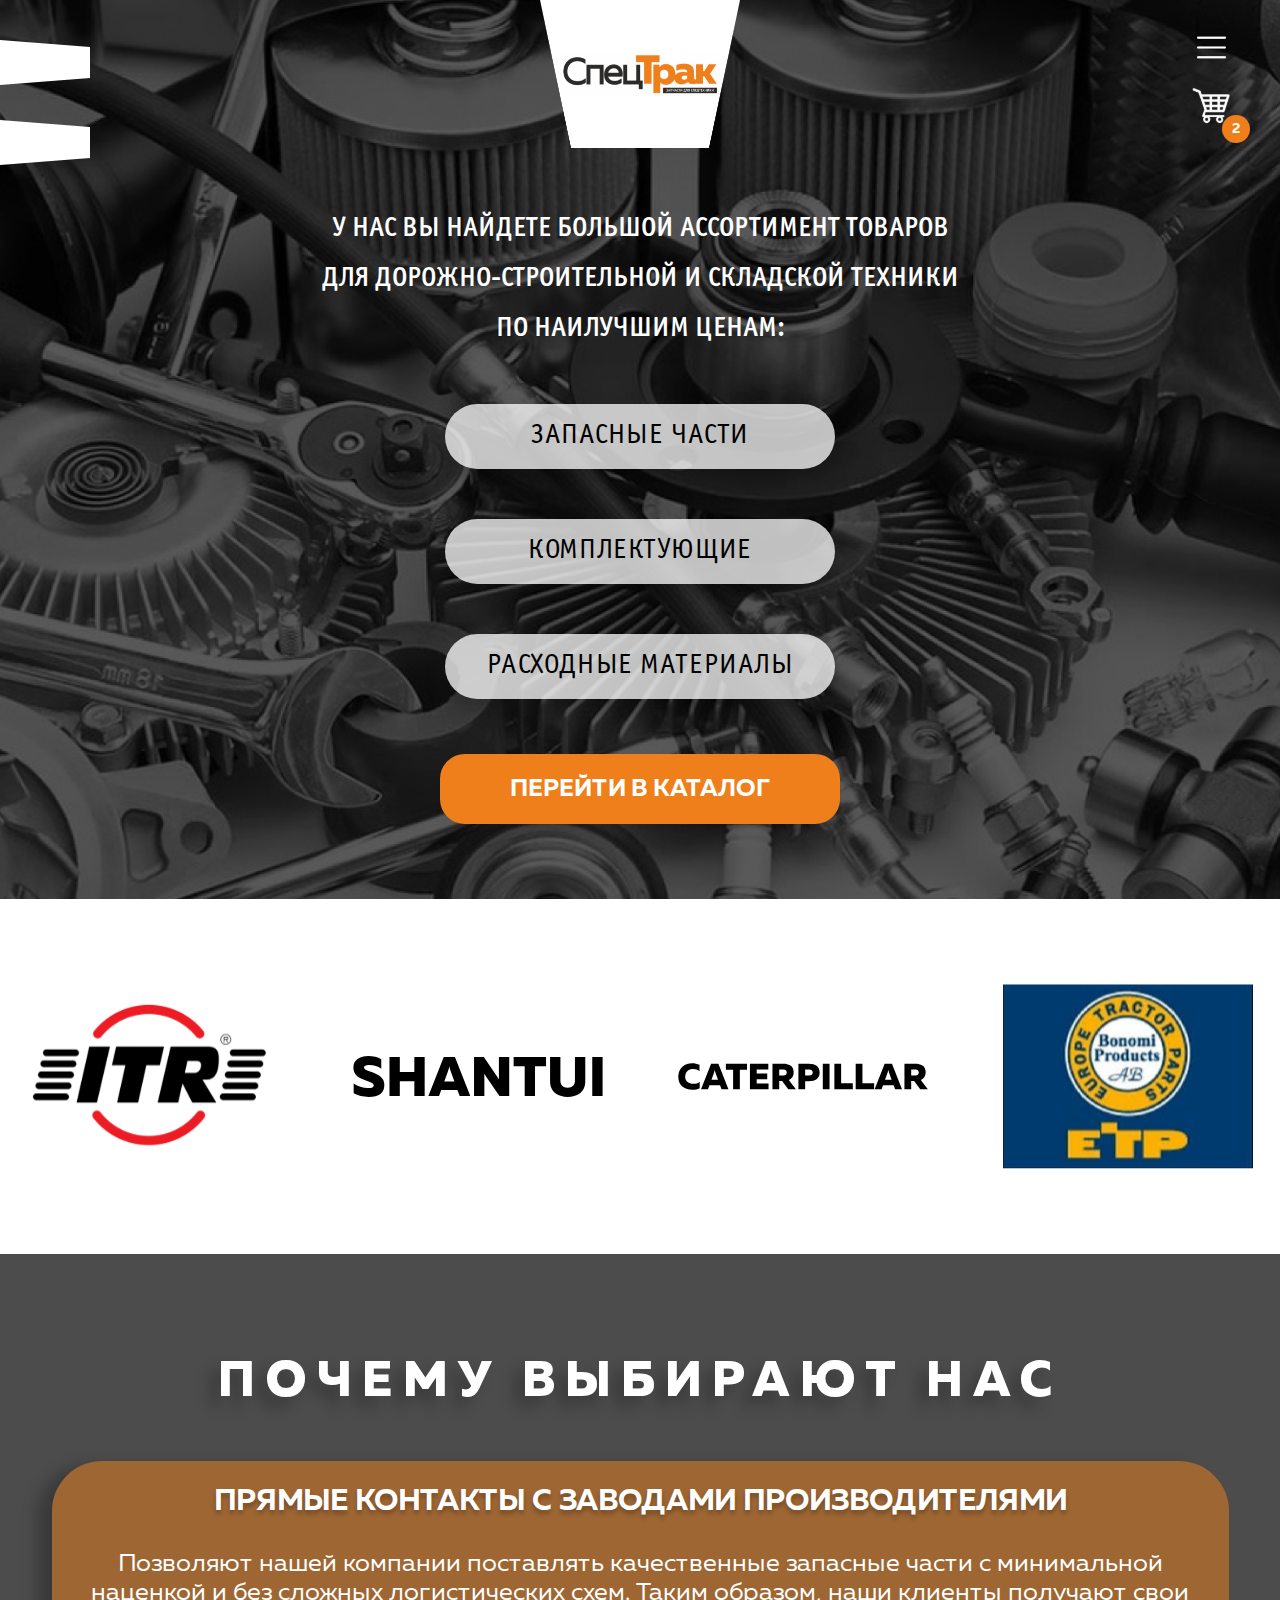
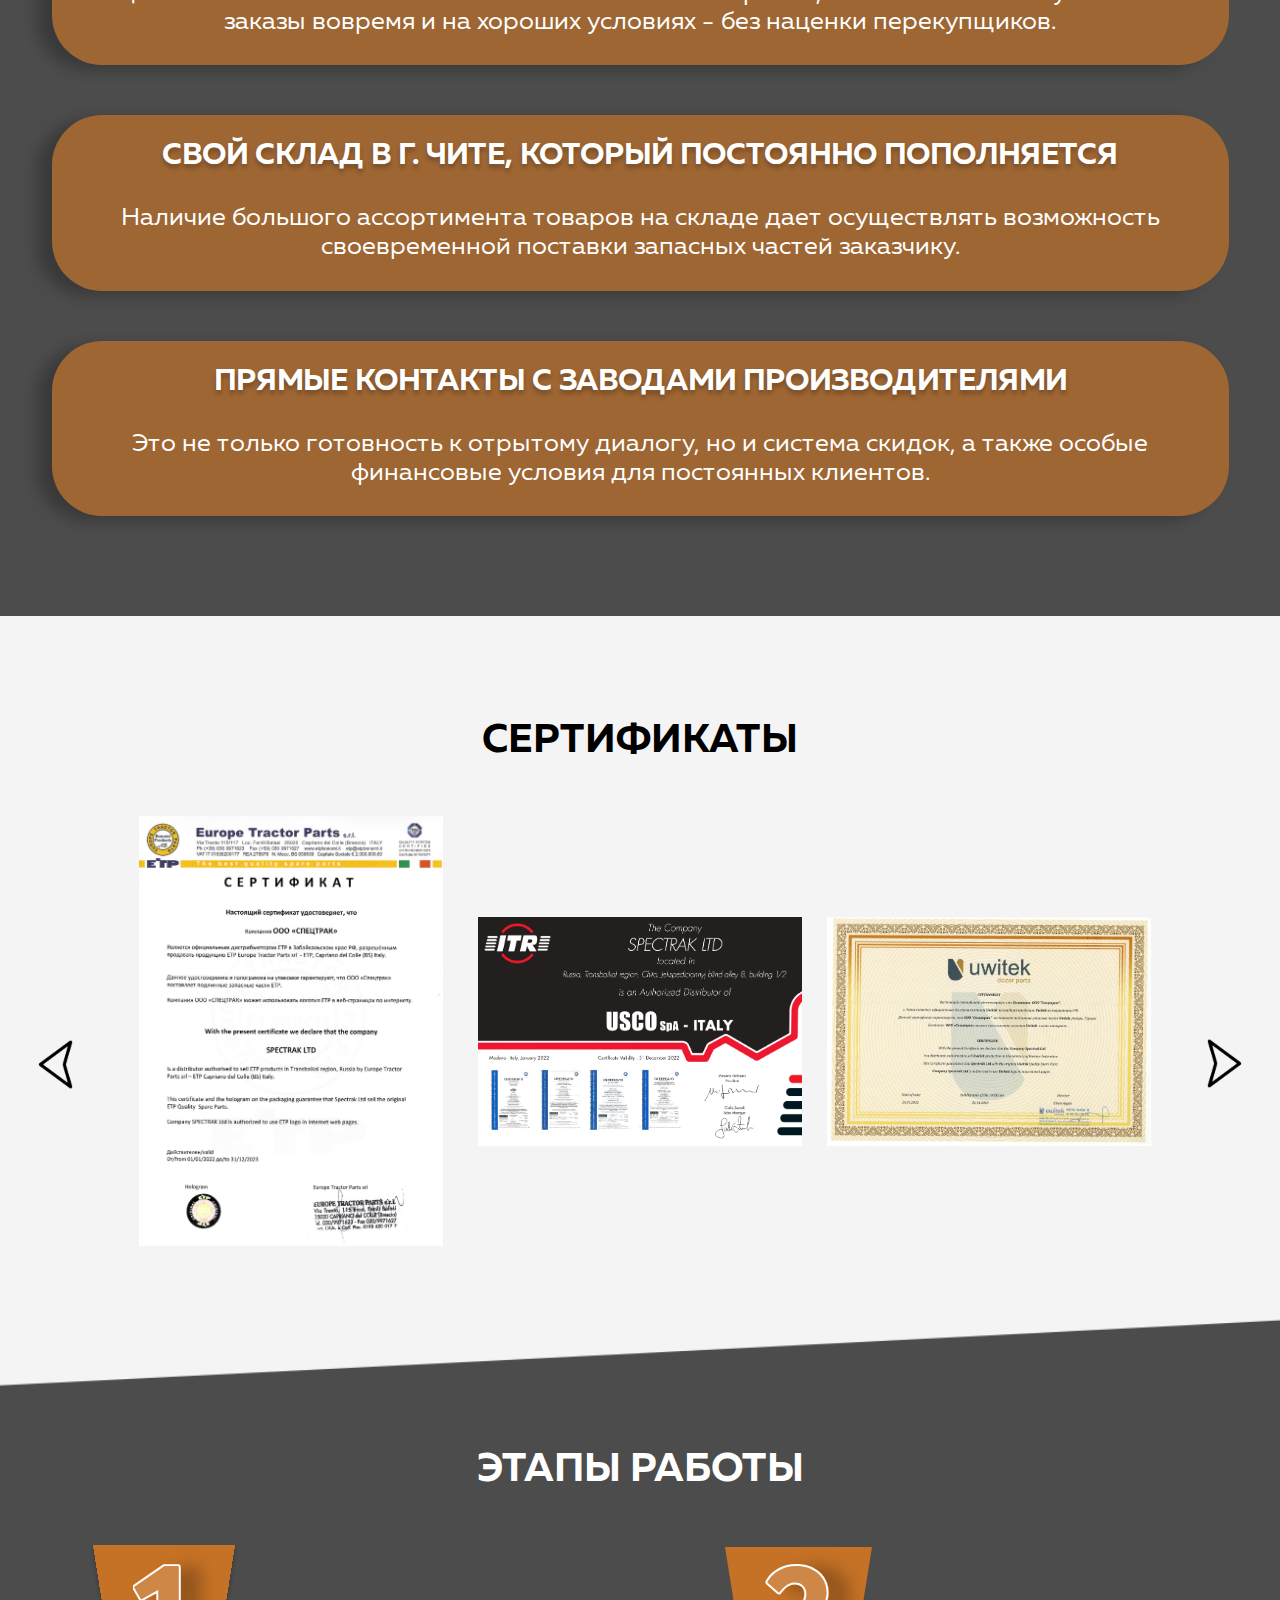
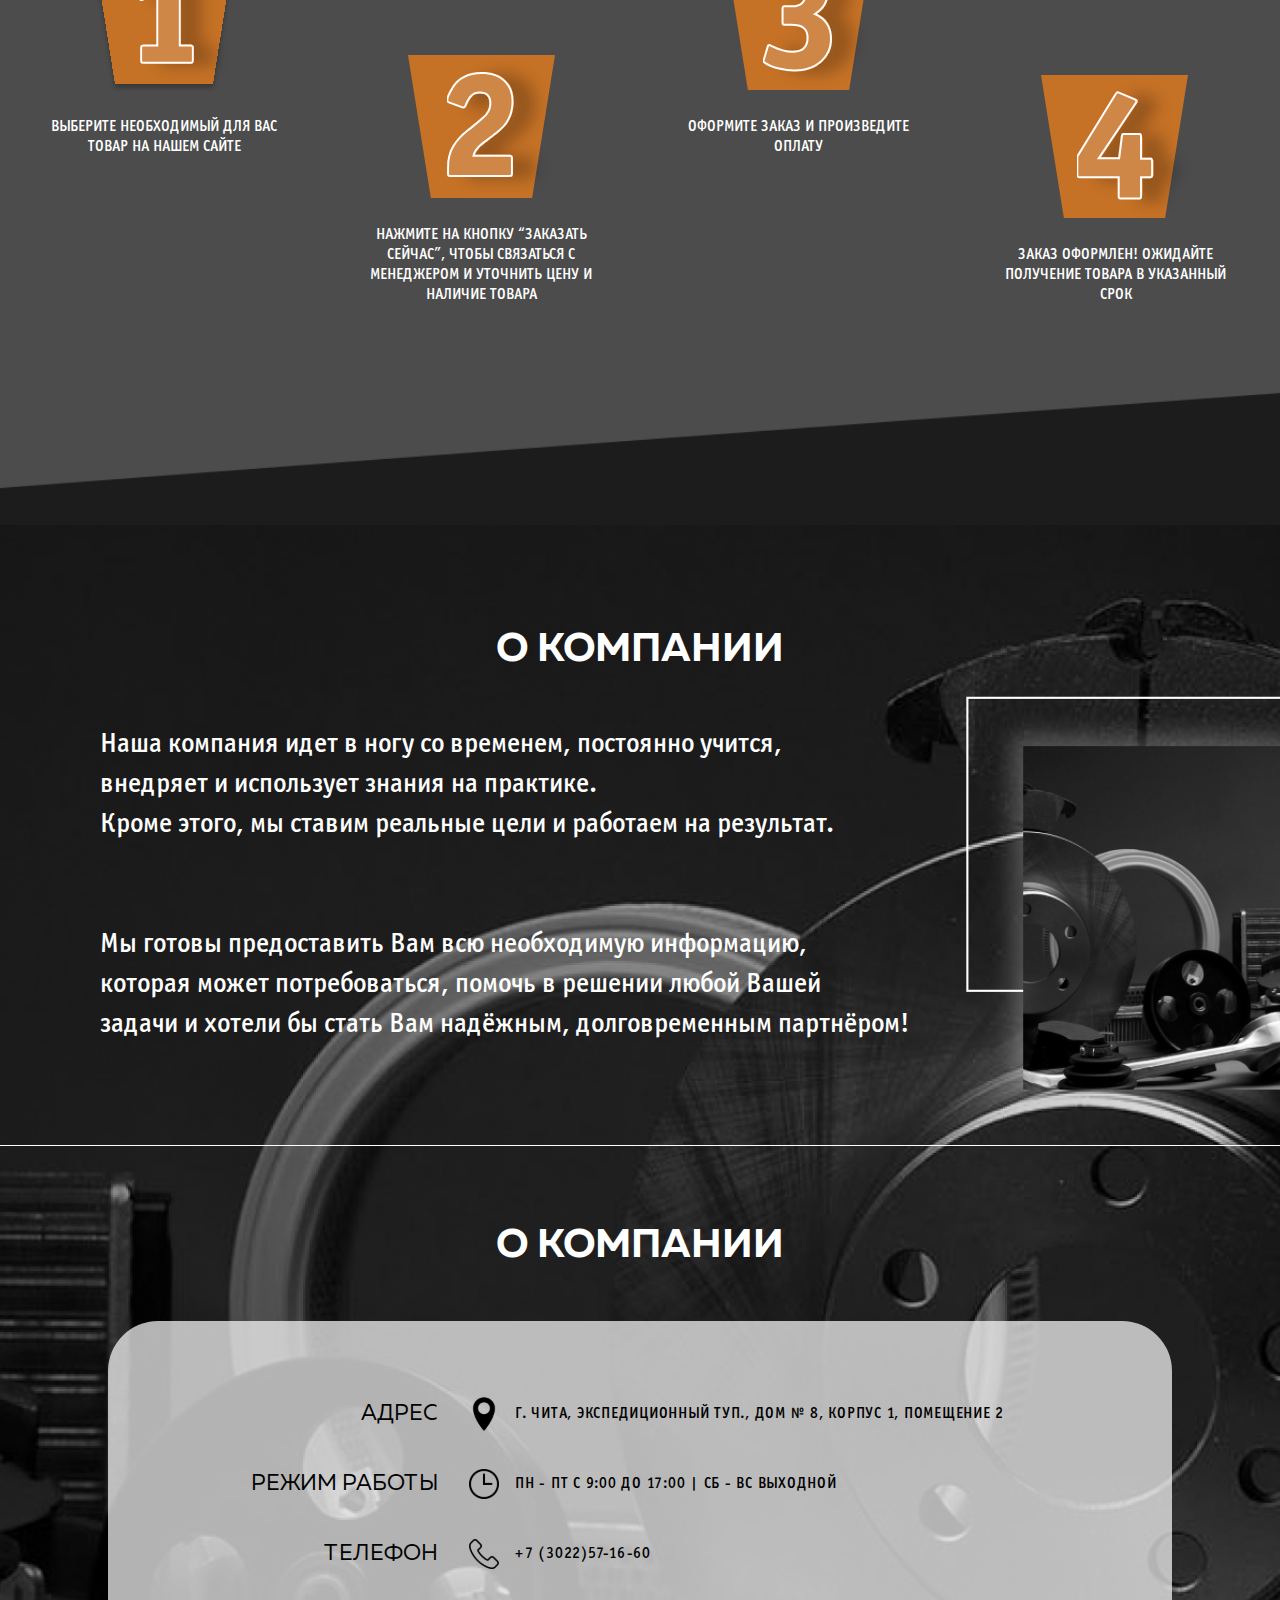
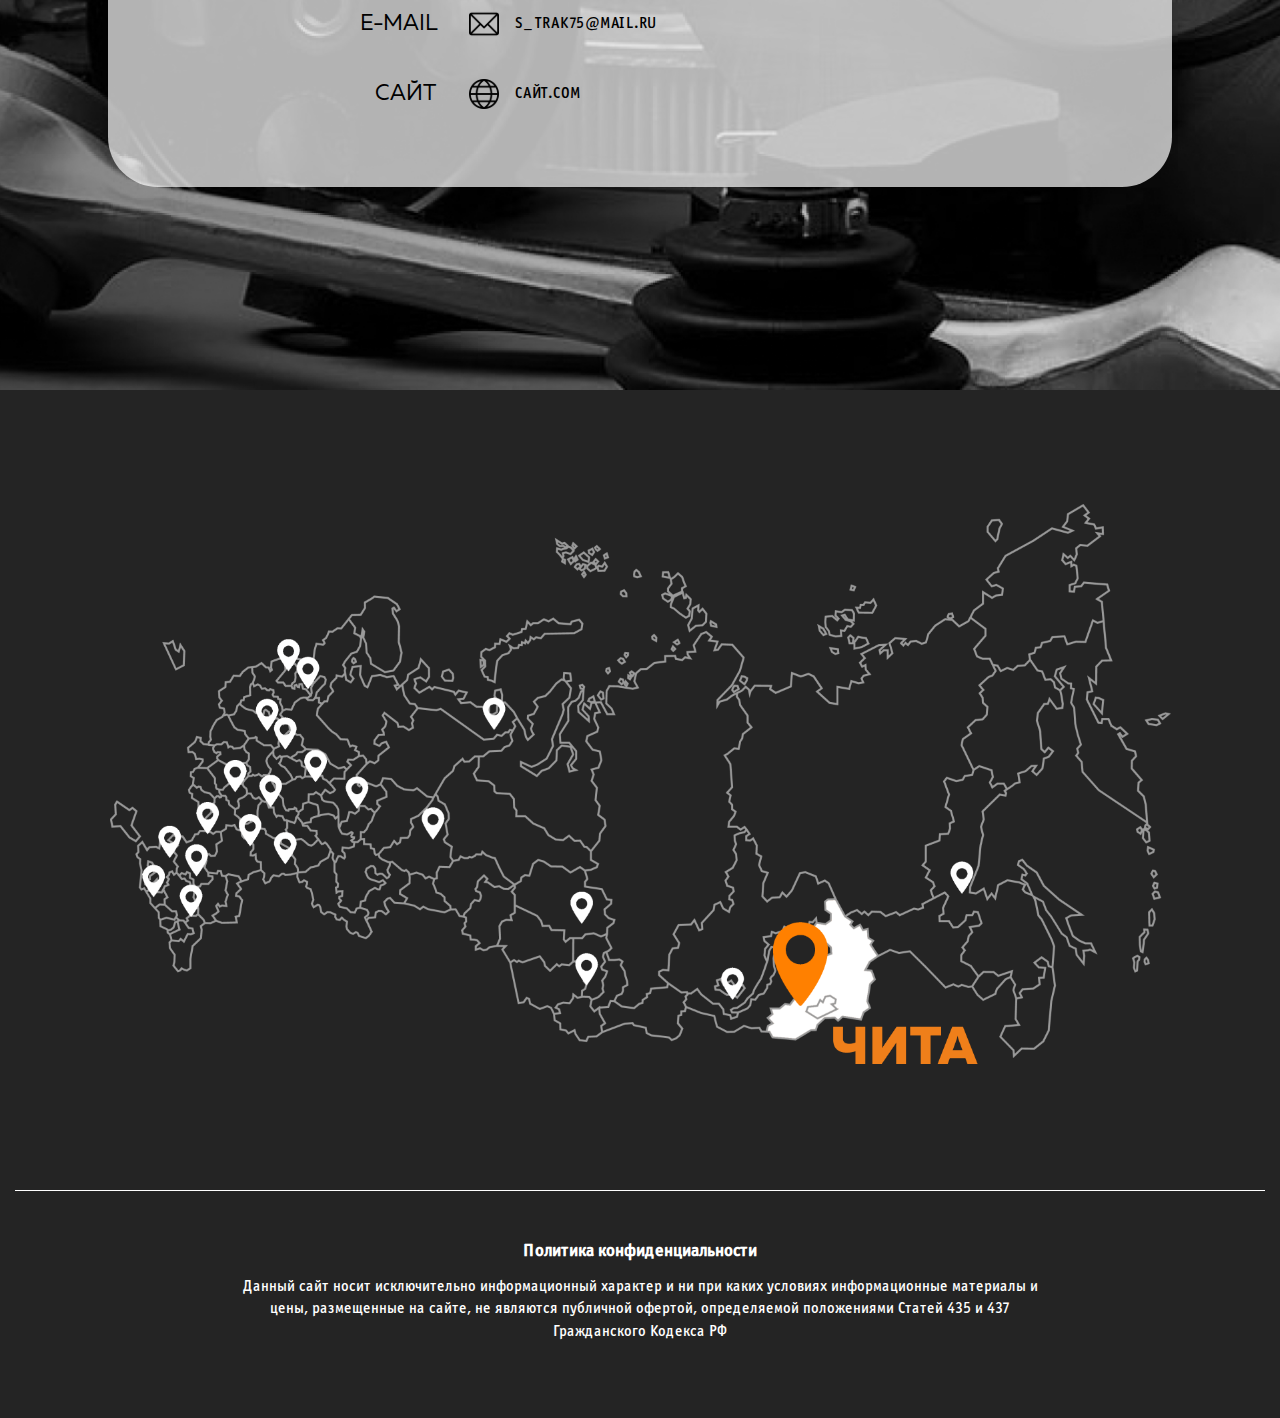
==== commit 1156bbb7: "refactor html and css and add burger" ====
--- a/index.html
+++ b/index.html
@@ -49,7 +49,7 @@
             <div class="header__info">
                 <a href="tel:+73022571660" class="header__phone">
                     <img src="./img/icons/phone.svg" alt="phone">
-                    +7 (3022)57-16-60
+                    +7 (3022) 57-16-60
                 </a>
                 <a href="#" class="header-cart">
                     <img src="./img/icons/cart.svg" alt="cart">
@@ -64,30 +64,21 @@
                     <li class="card-info-item">
                         <span class="card-info-item__name">Адрес</span>
                         <span class="card-info-item__text">
-                        <img src="img/icons/geo-mark.svg" alt="geo-mark">
+                        <img src="img/header/icons/mark.svg" alt="geo-mark">
                         г. Чита, Экспедиционный туп., дом № 8, корпус 1, помещение 2
                     </span>
                     </li>
                     <li class="card-info-item">
                         <span class="card-info-item__name">режим работы</span>
                         <span class="card-info-item__text">
-                        <img src="img/icons/time.svg" alt="time">
+                        <img src="img/header/icons/clock.svg" alt="time">
                         пн - пт с 9:00 до 17:00 | сб - вс выходной
                     </span>
-                    </li>
-                    <li class="card-info-item">
-                        <span class="card-info-item__name">телефон</span>
-                        <span class="card-info-item__text">
-                                <img src="img/icons/phone_black.svg" alt="phone">
-                                <a class="card-info-item__link" href="tel:+73022571660">
-                                    +7 (3022)57-16-60
-                                </a>
-                            </span>
                     </li>
                     <li class="card-info-item">
                         <span class="card-info-item__name">e-mail</span>
                         <span class="card-info-item__text">
-                        <img src="img/icons/mail.svg" alt="mail">
+                        <img src="img/header/icons/e-mail.svg" alt="mail">
                         <a class="card-info-item__link" href="mailto:s_trak75@mail.ru">
                             s_trak75@mail.ru
                         </a>
@@ -96,7 +87,7 @@
                     <li class="card-info-item">
                         <span class="card-info-item__name">сайт</span>
                         <span class="card-info-item__text">
-                        <img src="img/icons/site.svg" alt="site">
+                        <img src="img/header/icons/site.svg" alt="site">
                         сайт.сom
                     </span>
                     </li>
@@ -342,6 +333,7 @@
     </div>
 </footer>
 <script src="./script/libs/swiper-bundle.min.js"></script>
+<script src="./script/burger.js"></script>
 <script src="./script/main.js"></script>
 </body>
 </html>--- a/style/css/style.css
+++ b/style/css/style.css
@@ -107,6 +107,7 @@
   background: url("./../../img/backgrounds/top-bg.jpg") center/cover no-repeat;
   position: relative;
   padding: 0 15px 75px 15px;
+  overflow-x: hidden;
 }
 .top-bg__wr {
   margin-top: 50px;
@@ -362,6 +363,12 @@
 .header__inner .logo {
   display: none;
 }
+.header .card-info {
+  display: none;
+}
+.header-form-mob {
+  display: none;
+}
 .header__close {
   display: none;
 }
@@ -508,17 +515,17 @@
     padding: 0;
   }
   .header__inner {
-    transform: translateX(0%);
+    transform: translateX(200%);
     display: flex;
     flex-direction: column;
     justify-content: start;
     align-items: start;
-    position: fixed;
+    position: absolute;
     right: 0;
     top: 0;
     z-index: 5;
     background: #242424;
-    width: 30%;
+    width: auto;
     min-height: 100%;
     padding: 0 45px 45px 45px;
     transition: all 0.4s;
@@ -554,6 +561,28 @@
   .header-form-mob {
     position: relative;
     width: 100%;
+    display: flex;
+  }
+  .header .card-info {
+    display: flex;
+    background: none;
+    padding: 0;
+  }
+  .header .card-info-item {
+    color: #fff;
+    margin-bottom: 15px;
+  }
+  .header .card-info-item__name {
+    color: #fff;
+  }
+  .header .card-info-item__text {
+    color: #fff;
+  }
+  .header .card-info-item__text a {
+    color: #fff;
+  }
+  .header .card-info-item__text img {
+    margin: 0 15px;
   }
   .header .header-nav {
     width: 100%;
@@ -567,6 +596,9 @@
     width: 100%;
     margin: 10px 0;
     font-weight: 700;
+  }
+  .header .header-nav__link:after {
+    content: none;
   }
   .header .header-nav__search {
     display: none;
@@ -615,6 +647,7 @@
     flex-direction: column;
     width: 100%;
     align-items: start;
+    margin-bottom: 20px;
   }
   .header__cabinet {
     order: -1;
@@ -671,15 +704,13 @@
     width: 45px;
   }
 }
-@media (max-width: 1022px) {
-  .header__inner {
-    width: 45%;
-  }
-}
 @media (max-width: 798px) {
   .header__inner {
     width: 100%;
   }
+  .header__info {
+    margin-bottom: 60px;
+  }
 }
 @media (max-width: 606px) {
   .header__mob-icons {
@@ -687,6 +718,9 @@
   }
   .header-cart:hover {
     background: none;
+  }
+  .header__info {
+    margin-bottom: 80px;
   }
 }
 .logo {
@@ -1227,7 +1261,7 @@
   width: 100%;
   text-align: right;
   font-weight: 500;
-  font-size: 25px;
+  font-size: 22px;
   line-height: 70px;
   text-transform: uppercase;
   color: #000000;
@@ -1237,7 +1271,7 @@
   font-family: OfficinaSansMediumC, sans-serif;
   font-weight: 500;
   font-size: 15px;
-  line-height: 70px;
+  line-height: 30px;
   letter-spacing: 0.05em;
   text-transform: uppercase;
   color: #000000;
@@ -1273,7 +1307,6 @@
     max-width: 375px;
   }
   .card-info-item__name {
-    line-height: 0;
     font-size: 11px;
     max-width: 20%;
     line-height: 15px;
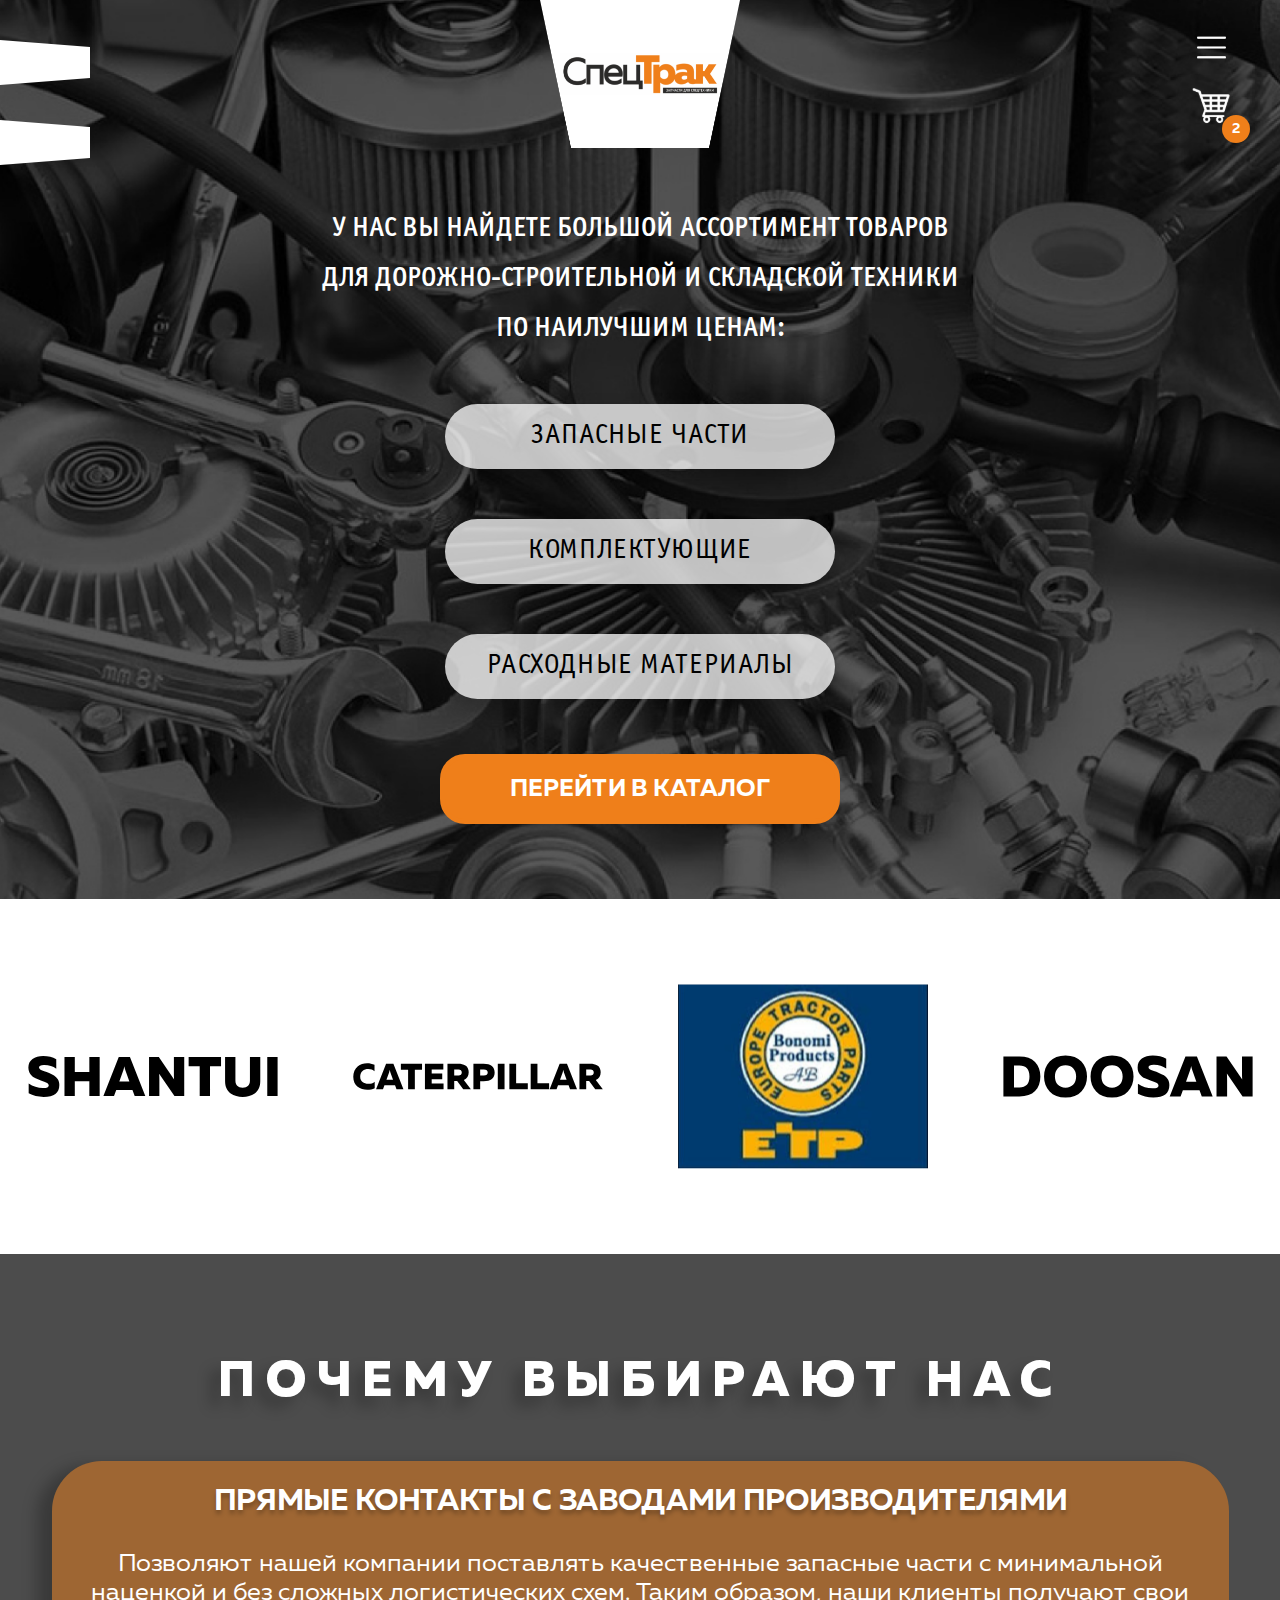
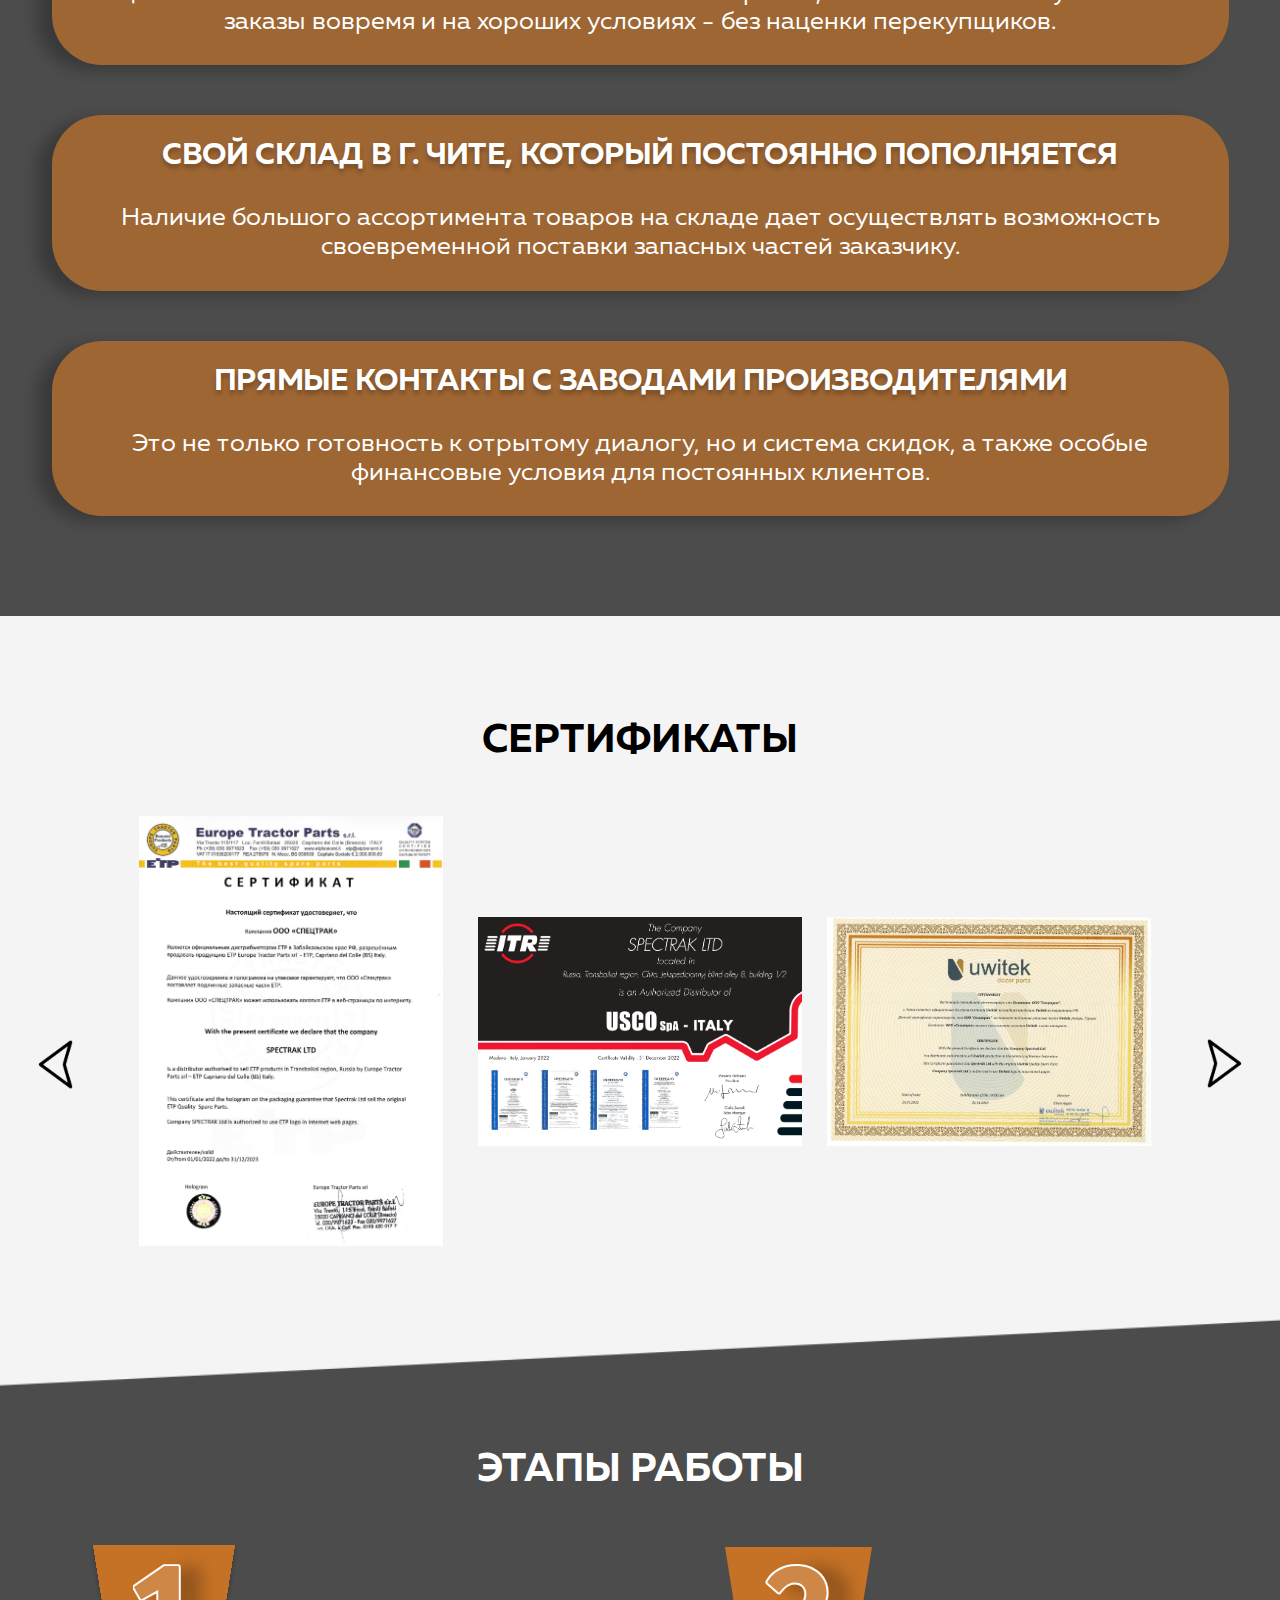
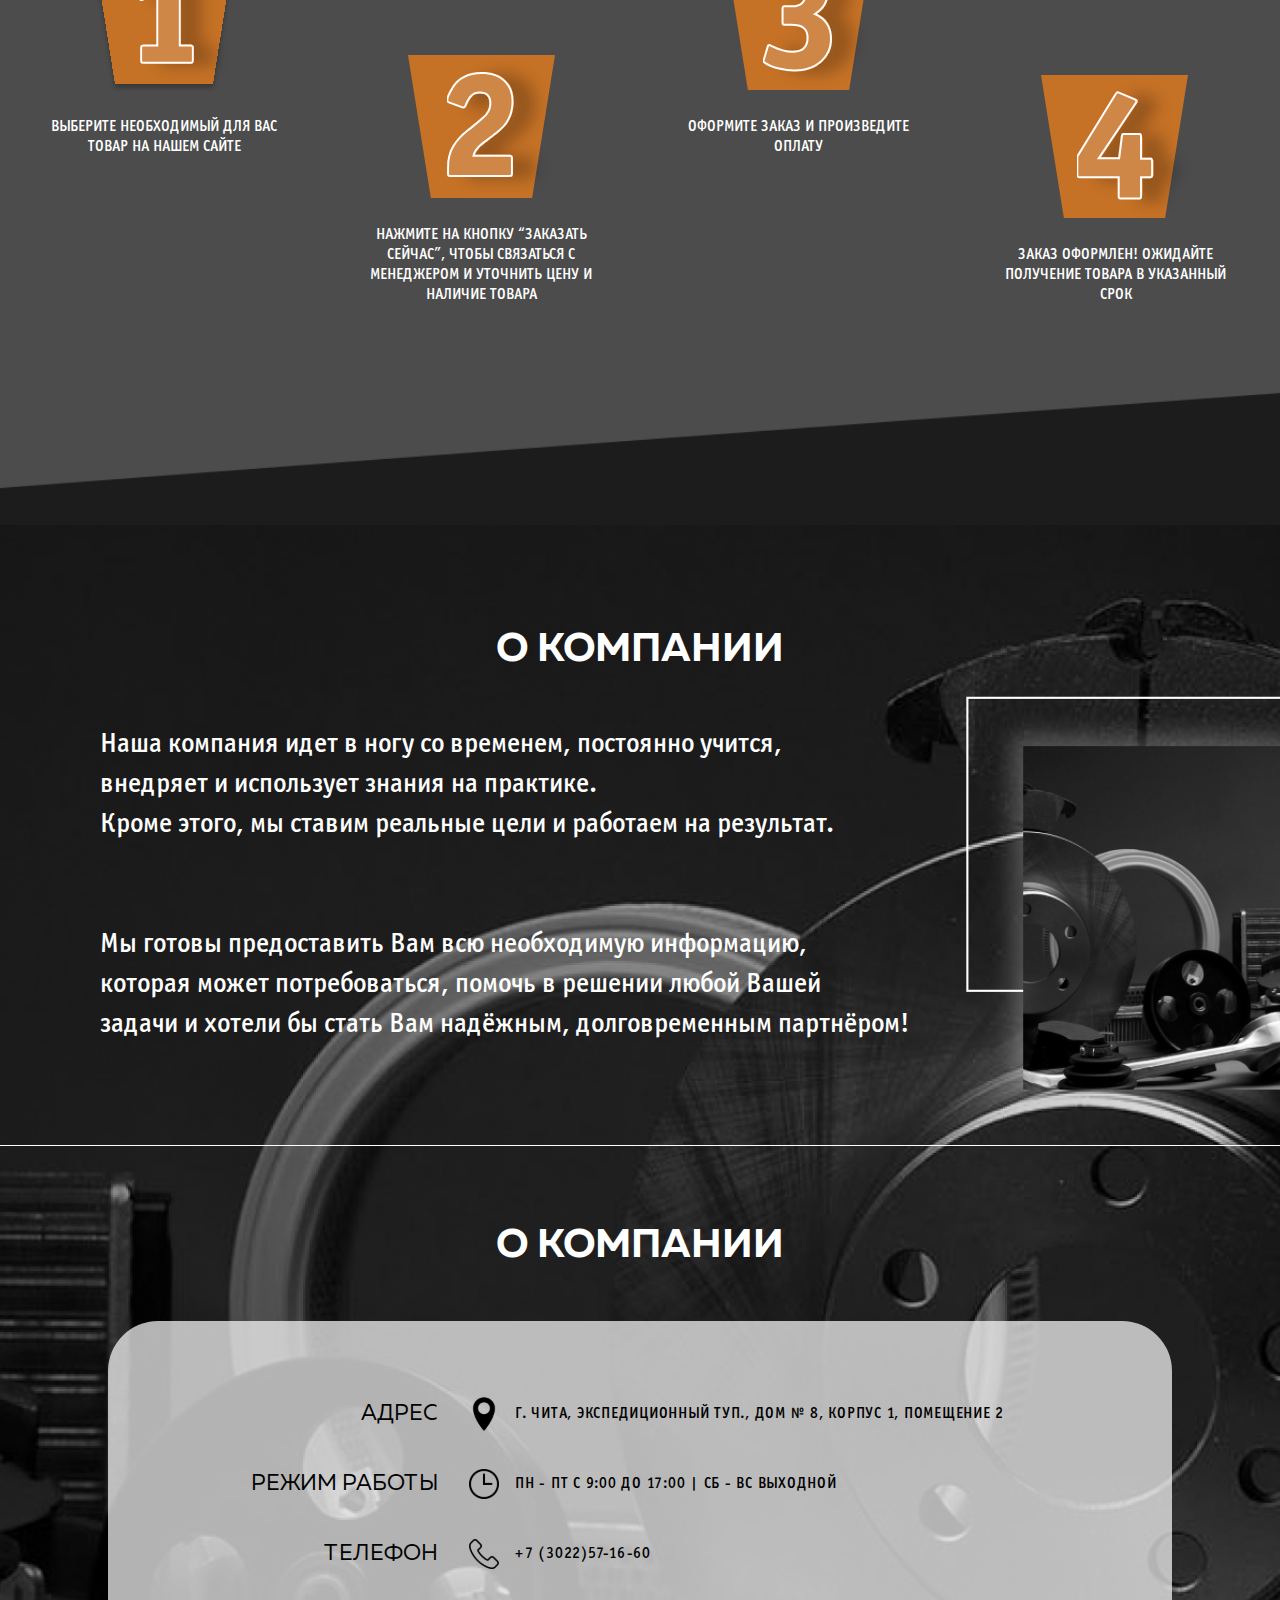
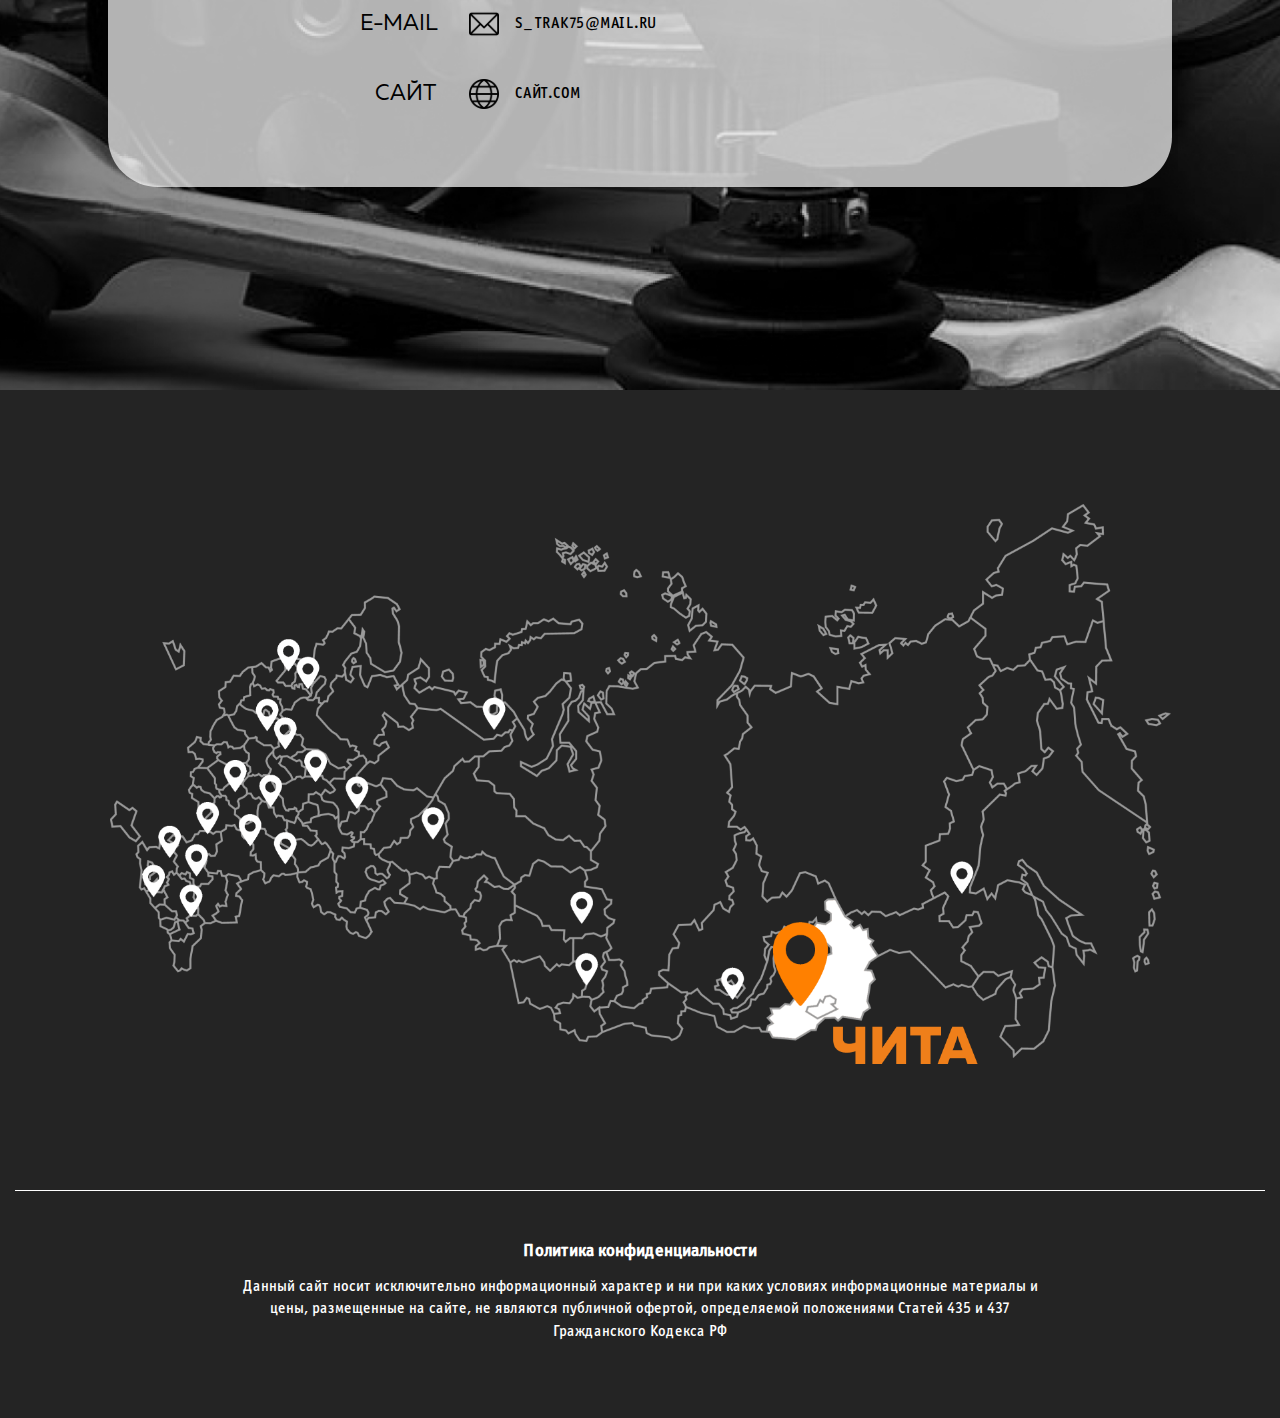
==== commit c9622a2d: "refactor html and css and add burger" ====
--- a/index.html
+++ b/index.html
@@ -14,7 +14,7 @@
                 <img src="./img/logo.png" alt="logo">
             </a>
             <button class="header__close">
-                <svg viewBox="0 0 512 512" width="512px" xml:space="preserve" xmlns="http://www.w3.org/2000/svg"><style type="text/css"></style><g class="st2" id="cross"><g class="st0"><line class="st1" x1="112.5" x2="401" y1="112.5" y2="401"/><line class="st1" x1="401" x2="112.5" y1="112.5" y2="401"/></g></g><g id="cross_copy"><path d="M268.064,256.75l138.593-138.593c3.124-3.124,3.124-8.189,0-11.313c-3.125-3.124-8.189-3.124-11.314,0L256.75,245.436   L118.157,106.843c-3.124-3.124-8.189-3.124-11.313,0c-3.125,3.124-3.125,8.189,0,11.313L245.436,256.75L106.843,395.343   c-3.125,3.125-3.125,8.189,0,11.314c1.562,1.562,3.609,2.343,5.657,2.343s4.095-0.781,5.657-2.343L256.75,268.064l138.593,138.593   c1.563,1.562,3.609,2.343,5.657,2.343s4.095-0.781,5.657-2.343c3.124-3.125,3.124-8.189,0-11.314L268.064,256.75z"/></g></svg>
+                <svg viewBox="0 0 512 512" width="512px" xmlns="http://www.w3.org/2000/svg"><style type="text/css"></style><g class="st2" id="cross"><g class="st0"><line class="st1" x1="112.5" x2="401" y1="112.5" y2="401"/><line class="st1" x1="401" x2="112.5" y1="112.5" y2="401"/></g></g><g id="cross_copy"><path d="M268.064,256.75l138.593-138.593c3.124-3.124,3.124-8.189,0-11.313c-3.125-3.124-8.189-3.124-11.314,0L256.75,245.436   L118.157,106.843c-3.124-3.124-8.189-3.124-11.313,0c-3.125,3.124-3.125,8.189,0,11.313L245.436,256.75L106.843,395.343   c-3.125,3.125-3.125,8.189,0,11.314c1.562,1.562,3.609,2.343,5.657,2.343s4.095-0.781,5.657-2.343L256.75,268.064l138.593,138.593   c1.563,1.562,3.609,2.343,5.657,2.343s4.095-0.781,5.657-2.343c3.124-3.125,3.124-8.189,0-11.314L268.064,256.75z"/></g></svg>
             </button>
             <nav class="header-nav">
                 <ul class="header-nav__list">
